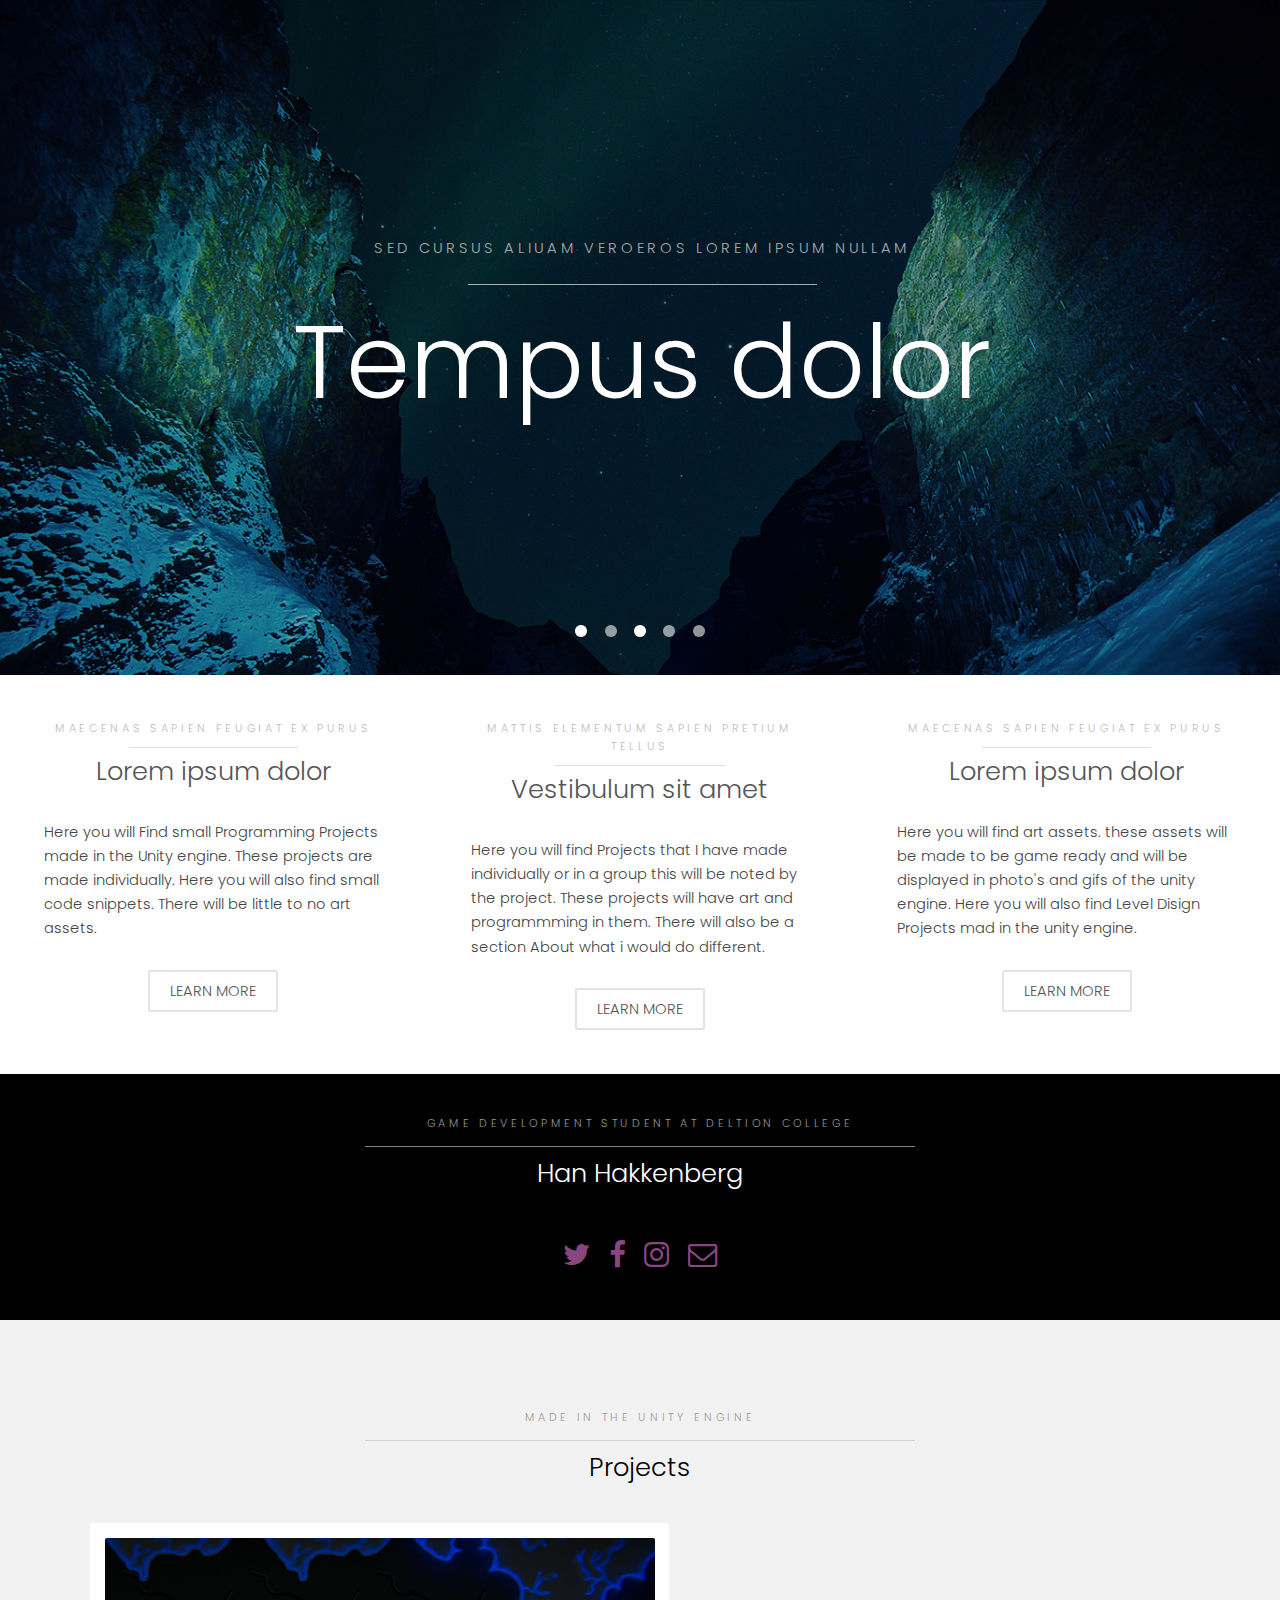
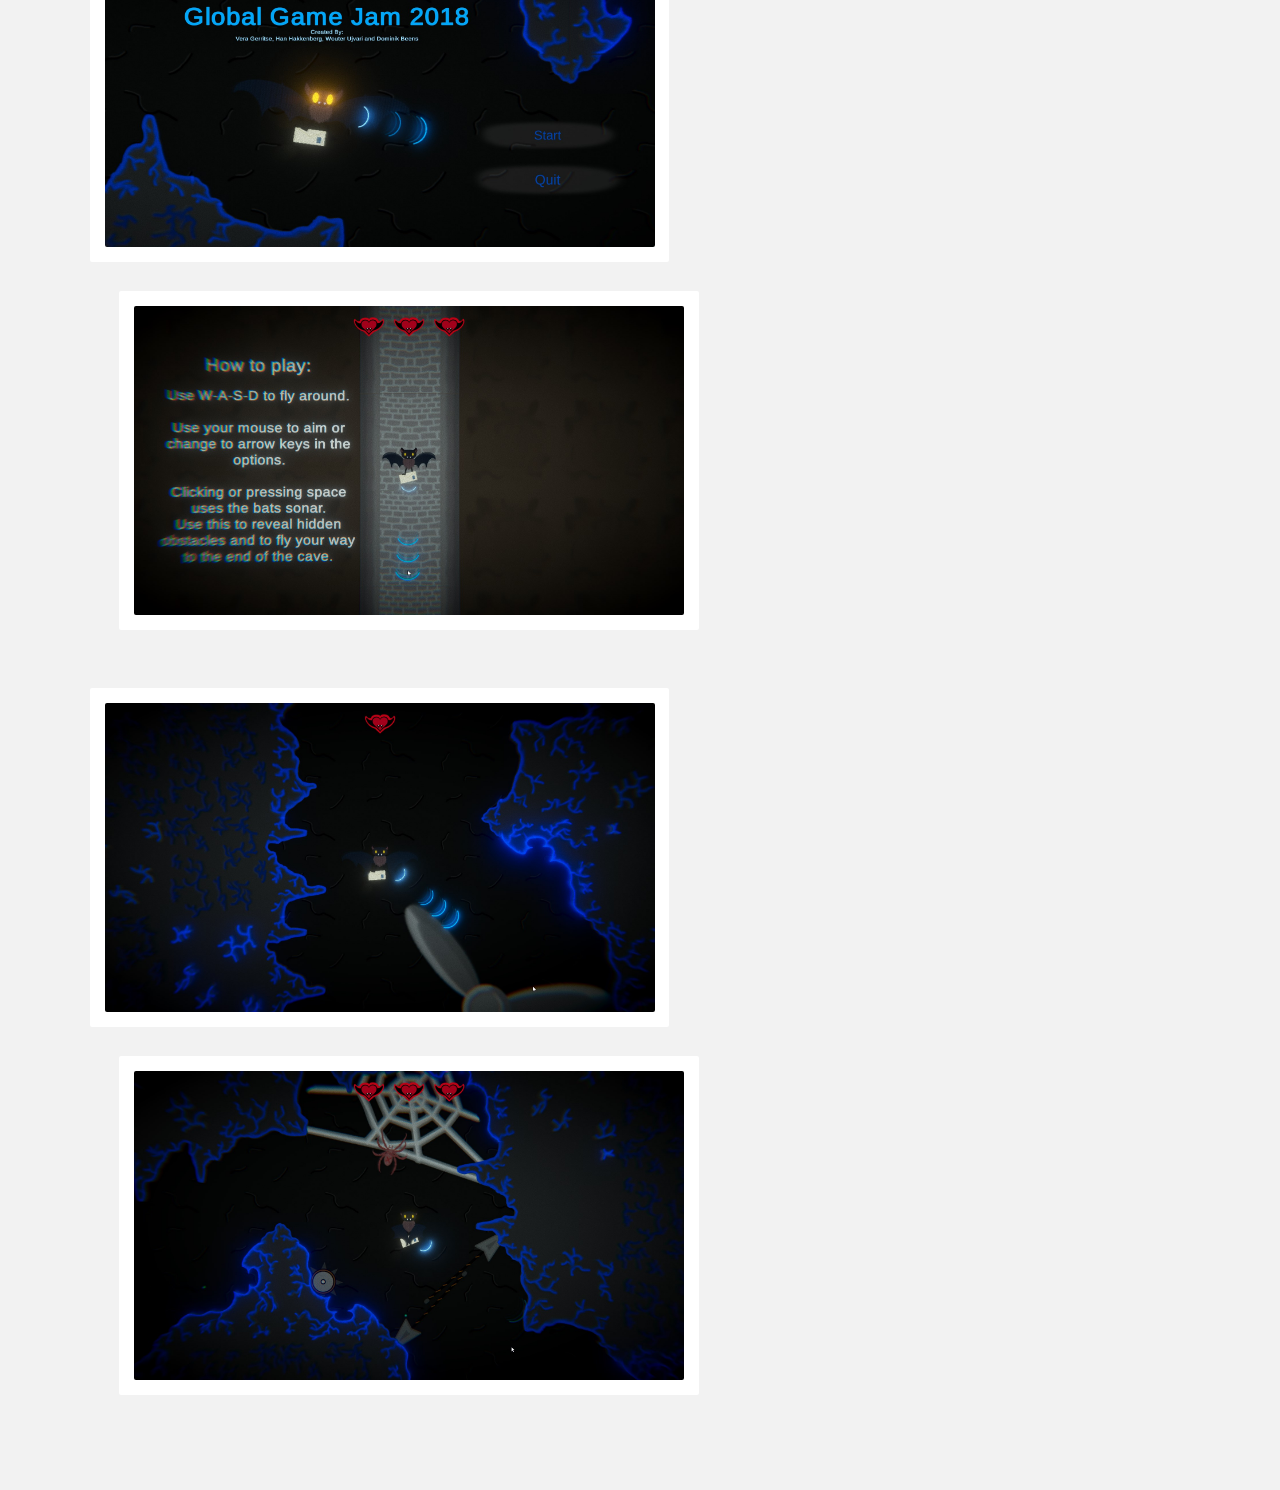
==== index.html @ c25decb3 "add" ====
<!DOCTYPE HTML>
<!--
	Hielo by TEMPLATED
	templated.co @templatedco
	Released for free under the Creative Commons Attribution 3.0 license (templated.co/license)
-->
<html>
	<head>
		<title>Hielo by TEMPLATED</title>
		<meta charset="utf-8" />
		<meta name="viewport" content="width=device-width, initial-scale=1" />
		<link rel="stylesheet" href="assets/css/main.css" />
	</head>
<body class="">

		<!-- Header -->
			

		<!-- Nav -->
			

		<!-- Banner -->
			<section class="banner full">
				<article class="" style="background-image: url(&quot;images/slide01.jpg&quot;); background-position: center 0px;">
					<img src="images/slide01.jpg" alt="">
					<div class="inner">
						<header>
							<p>A free responsive web site template by <a href="https://templated.co">TEMPLATED</a></p>
							<h2>Hielo</h2>
						</header>
					</div>
				</article>
				<article class="" style="background-image: url(&quot;images/slide02.jpg&quot;); background-position: center 0px;">
					<img src="images/slide02.jpg" alt="">
					<div class="inner">
						<header>
							<p>Lorem ipsum dolor sit amet nullam feugiat</p>
							<h2>Magna etiam</h2>
						</header>
					</div>
				</article>
				<article style="background-image: url(&quot;images/slide03.jpg&quot;); background-position: center 0px;" class="visible top">
					<img src="images/slide03.jpg" alt="">
					<div class="inner">
						<header>
							<p>Sed cursus aliuam veroeros lorem ipsum nullam</p>
							<h2>Tempus dolor</h2>
						</header>
					</div>
				</article>
				<article style="background-image: url(&quot;images/slide04.jpg&quot;); background-position: center 0px;" class="">
					<img src="images/slide04.jpg" alt="">
					<div class="inner">
						<header>
							<p>Adipiscing lorem ipsum feugiat sed phasellus consequat</p>
							<h2>Etiam feugiat</h2>
						</header>
					</div>
				</article>
				<article style="background-image: url(&quot;images/slide05.jpg&quot;); background-position: center 0px;" class="">
					<img src="images/slide05.jpg" alt="">
					<div class="inner">
						<header>
							<p>Ipsum dolor sed magna veroeros lorem ipsum</p>
							<h2>Lorem adipiscing</h2>
						</header>
					</div>
				</article>
			<ul class="indicators"><li class="">0</li><li class="">1</li><li class="visible">2</li><li class="">3</li><li class="">4</li></ul></section>

		<!-- One -->
			<div class="grid-style" style="
    margin-bottom: 0px;
">

						<div style="
    padding-right: 0px;
    padding-bottom: 0px;
    width: 33.333%;
">
							<div class="box">
								<div class="image fit" style="
    padding-left: 0px;
">
									<img src="images/Tools/Unity.Png" alt="">
								</div>
								<div class="content">
									<header class="align-center">
										<p>maecenas sapien feugiat ex purus</p>
										<h2>Lorem ipsum dolor</h2>
									</header>
									<p>Here you will Find small Programming Projects made in the Unity engine. These projects are made individually. Here you will also find small code snippets. There will be little to no art assets.</p>
									<footer class="align-center">
										<a href="#" class="button alt">Learn More</a>
									</footer>
								</div>
							</div>
						</div>

						<div style="
    padding-left: 0px;
    width: 33.333%;
">
							<div class="box">
								<div class="image fit">
									<img src="images/Tools/Projects.Png" alt="">
								</div>
								<div class="content" style="
    padding-bottom: 44px;
">
									<header class="align-center">
										<p>mattis elementum sapien pretium tellus</p>
										<h2>Vestibulum sit amet</h2>
									</header>
									<p>Here you will find Projects that I have made individually or in a group this will be noted by the project. These projects will have art and programmming in them. There will also be a section About what i would do different.</p>
									<footer class="align-center">
										<a href="#" class="button alt">Learn More</a>
									</footer>
								</div>
							</div>
						</div>

					<div style="
    padding-right: 0px;
    padding-top: 0px;
    width: 33.333%;
">
							<div class="box">
								<div class="image fit">
									<img src="images/Tools/3Ds.Png" alt="">
								</div>
								<div class="content">
									<header class="align-center">
										<p>maecenas sapien feugiat ex purus</p>
										<h2>Lorem ipsum dolor</h2>
									</header>
									<p>Here you will find art assets. these assets will be made to be game ready and will be displayed in photo's and gifs of the unity engine. Here you will also find Level Disign Projects mad in the unity engine.</p>
									<footer class="align-center">
										<a href="#" class="button alt">Learn More</a>
									</footer>
								</div>
							</div>
						</div></div>

		<!-- Two -->
			<section id="two" class="wrapper style3" style="
    padding-top: 40px;
    padding-bottom: 40px;
">
				<div class="inner">
					<header class="align-center">
						<p>Game Development Student At Deltion College</p>
						<h2>Han Hakkenberg</h2>
					<img src="images/Me.Png" alt="" style="
    width: 200px;
"><div class="container">
					<ul class="icons" style="
    margin-bottom: 0px;
">
						<li><a href="#" class="icon fa-twitter"><span class="label">Twitter</span></a></li>
						<li><a href="#" class="icon fa-facebook"><span class="label">Facebook</span></a></li>
						<li><a href="#" class="icon fa-instagram"><span class="label">Instagram</span></a></li>
						<li><a href="#" class="icon fa-envelope-o"><span class="label">Email</span></a></li>
					</ul>
				</div></header>
				</div>
			</section>

		<!-- Three -->
			<section id="three" class="wrapper style2">
				<div class="inner">
					<header class="align-center">
						<p class="special">Made in the unity engine</p>
						<h2>Projects</h2>
					</header>
					<div class="gallery">
						<div>
							<div class="image fit">
								<a href="#"><img src="images/GameJamScreenShots/1.jpg" alt=""></a>
							</div>
						</div>
						<div>
							<div class="image fit">
								<a href="#"><img src="images/GameJamScreenShots/2.jpg" alt=""></a>
							</div>
						</div>
						<div>
							<div class="image fit">
								<a href="#"><img src="images/GameJamScreenShots/5.jpg" alt=""></a>
							</div>
						</div>
						<div>
							<div class="image fit">
								<a href="#"><img src="images/GameJamScreenShots/7.jpg" alt=""></a>
							</div>
						</div>
					</div>
				</div>
			</section>


		<!-- Footer -->
			

		<!-- Scripts -->
			<script src="assets/js/jquery.min.js"></script>
			<script src="assets/js/jquery.scrollex.min.js"></script>
			<script src="assets/js/skel.min.js"></script>
			<script src="assets/js/util.js"></script>
			<script src="assets/js/main.js"></script>

	
<nav id="menu">
				<ul class="links">
					<li><a href="index.html" style="-webkit-tap-highlight-color: rgba(0, 0, 0, 0);">Home</a></li>
					<li><a href="generic.html" style="-webkit-tap-highlight-color: rgba(0, 0, 0, 0);">Generic</a></li>
					<li><a href="elements.html" style="-webkit-tap-highlight-color: rgba(0, 0, 0, 0);">Elements</a></li>
				</ul>
			<a href="#menu" class="close" style="-webkit-tap-highlight-color: rgba(0, 0, 0, 0);"></a></nav></body>
</html>
---- assets/css/main.css ----
@charset "UTF-8";
@import url(font-awesome.min.css);
@import url("https://fonts.googleapis.com/css?family=Poppins:300,400,500,600,700");

/*
	Hielo by TEMPLATED
	templated.co @templatedco
	Released for free under the Creative Commons Attribution 3.0 license (templated.co/license)
*/

/* Reset */

	html, body, div, span, applet, object, iframe, h1, h2, h3, h4, h5, h6, p, blockquote, pre, a, abbr, acronym, address, big, cite, code, del, dfn, em, img, ins, kbd, q, s, samp, small, strike, strong, sub, sup, tt, var, b, u, i, center, dl, dt, dd, ol, ul, li, fieldset, form, label, legend, table, caption, tbody, tfoot, thead, tr, th, td, article, aside, canvas, details, embed, figure, figcaption, footer, header, hgroup, menu, nav, output, ruby, section, summary, time, mark, audio, video {
		margin: 0;
		padding: 0;
		border: 0;
		font-size: 100%;
		font: inherit;
		vertical-align: baseline;
	}

	article, aside, details, figcaption, figure, footer, header, hgroup, menu, nav, section {
		display: block;
	}

	body {
		line-height: 1;
	}

	ol, ul {
		list-style: none;
	}

	blockquote, q {
		quotes: none;
	}

	blockquote:before, blockquote:after, q:before, q:after {
		content: '';
		content: none;
	}

	table {
		border-collapse: collapse;
		border-spacing: 0;
	}

	body {
		-webkit-text-size-adjust: none;
	}

/* Box Model */

	/*, *:before, *:after {
		-moz-box-sizing: border-box;
		-webkit-box-sizing: border-box;
		box-sizing: border-box;
	}

/* Containers */

	.container {
		margin-left: auto;
		margin-right: auto;
	}

	.container.\31 25\25 {
		width: 100%;
		max-width: 100rem;
		min-width: 80rem;
	}

	.container.\37 5\25 {
		width: 60rem;
	}

	.container.\35 0\25 {
		width: 40rem;
	}

	.container.\32 5\25 {
		width: 20rem;
	}

	.container {
		width: 80rem;
	}

	@media screen and (max-width: 1680px) {

		.container.\31 25\25 {
			width: 100%;
			max-width: 100rem;
			min-width: 80rem;
		}

		.container.\37 5\25 {
			width: 60rem;
		}

		.container.\35 0\25 {
			width: 40rem;
		}

		.container.\32 5\25 {
			width: 20rem;
		}

		.container {
			width: 80rem;
		}

	}

	@media screen and (max-width: 1280px) {

		.container.\31 25\25 {
			width: 100%;
			max-width: 81.25rem;
			min-width: 65rem;
		}

		.container.\37 5\25 {
			width: 48.75rem;
		}

		.container.\35 0\25 {
			width: 32.5rem;
		}

		.container.\32 5\25 {
			width: 16.25rem;
		}

		.container {
			width: 65rem;
		}

	}

	@media screen and (max-width: 980px) {

		.container.\31 25\25 {
			width: 100%;
			max-width: 112.5%;
			min-width: 90%;
		}

		.container.\37 5\25 {
			width: 67.5%;
		}

		.container.\35 0\25 {
			width: 45%;
		}

		.container.\32 5\25 {
			width: 22.5%;
		}

		.container {
			width: 90%;
		}

	}

	@media screen and (max-width: 736px) {

		.container.\31 25\25 {
			width: 100%;
			max-width: 112.5%;
			min-width: 90%;
		}

		.container.\37 5\25 {
			width: 67.5%;
		}

		.container.\35 0\25 {
			width: 45%;
		}

		.container.\32 5\25 {
			width: 22.5%;
		}

		.container {
			width: 90% !important;
		}

	}

	@media screen and (max-width: 480px) {

		.container.\31 25\25 {
			width: 100%;
			max-width: 112.5%;
			min-width: 90%;
		}

		.container.\37 5\25 {
			width: 67.5%;
		}

		.container.\35 0\25 {
			width: 45%;
		}

		.container.\32 5\25 {
			width: 22.5%;
		}

		.container {
			width: 90% !important;
		}

	}

/* Grid */

	.row {
		border-bottom: solid 1px transparent;
		-moz-box-sizing: border-box;
		-webkit-box-sizing: border-box;
		box-sizing: border-box;
	}

	.row > * {
		float: left;
		-moz-box-sizing: border-box;
		-webkit-box-sizing: border-box;
		box-sizing: border-box;
	}

	.row:after, .row:before {
		content: '';
		display: block;
		clear: both;
		height: 0;
	}

	.row.uniform > * > :first-child {
		margin-top: 0;
	}

	.row.uniform > * > :last-child {
		margin-bottom: 0;
	}

	.row.\30 \25 > * {
		padding: 0 0 0 0rem;
	}

	.row.\30 \25 {
		margin: 0 0 -1px 0rem;
	}

	.row.uniform.\30 \25 > * {
		padding: 0rem 0 0 0rem;
	}

	.row.uniform.\30 \25 {
		margin: 0rem 0 -1px 0rem;
	}

	.row > * {
		padding: 0 0 0 2rem;
	}

	.row {
		margin: 0 0 -1px -2rem;
	}

	.row.uniform > * {
		padding: 2rem 0 0 2rem;
	}

	.row.uniform {
		margin: -2rem 0 -1px -2rem;
	}

	.row.\32 00\25 > * {
		padding: 0 0 0 4rem;
	}

	.row.\32 00\25 {
		margin: 0 0 -1px -4rem;
	}

	.row.uniform.\32 00\25 > * {
		padding: 4rem 0 0 4rem;
	}

	.row.uniform.\32 00\25 {
		margin: -4rem 0 -1px -4rem;
	}

	.row.\31 50\25 > * {
		padding: 0 0 0 3rem;
	}

	.row.\31 50\25 {
		margin: 0 0 -1px -3rem;
	}

	.row.uniform.\31 50\25 > * {
		padding: 3rem 0 0 3rem;
	}

	.row.uniform.\31 50\25 {
		margin: -3rem 0 -1px -3rem;
	}

	.row.\35 0\25 > * {
		padding: 0 0 0 1rem;
	}

	.row.\35 0\25 {
		margin: 0 0 -1px -1rem;
	}

	.row.uniform.\35 0\25 > * {
		padding: 1rem 0 0 1rem;
	}

	.row.uniform.\35 0\25 {
		margin: -1rem 0 -1px -1rem;
	}

	.row.\32 5\25 > * {
		padding: 0 0 0 0.5rem;
	}

	.row.\32 5\25 {
		margin: 0 0 -1px -0.5rem;
	}

	.row.uniform.\32 5\25 > * {
		padding: 0.5rem 0 0 0.5rem;
	}

	.row.uniform.\32 5\25 {
		margin: -0.5rem 0 -1px -0.5rem;
	}

	.\31 2u, .\31 2u\24 {
		width: 100%;
		clear: none;
		margin-left: 0;
	}

	.\31 1u, .\31 1u\24 {
		width: 91.6666666667%;
		clear: none;
		margin-left: 0;
	}

	.\31 0u, .\31 0u\24 {
		width: 83.3333333333%;
		clear: none;
		margin-left: 0;
	}

	.\39 u, .\39 u\24 {
		width: 75%;
		clear: none;
		margin-left: 0;
	}

	.\38 u, .\38 u\24 {
		width: 66.6666666667%;
		clear: none;
		margin-left: 0;
	}

	.\37 u, .\37 u\24 {
		width: 58.3333333333%;
		clear: none;
		margin-left: 0;
	}

	.\36 u, .\36 u\24 {
		width: 50%;
		clear: none;
		margin-left: 0;
	}

	.\35 u, .\35 u\24 {
		width: 41.6666666667%;
		clear: none;
		margin-left: 0;
	}

	.\34 u, .\34 u\24 {
		width: 33.3333333333%;
		clear: none;
		margin-left: 0;
	}

	.\33 u, .\33 u\24 {
		width: 25%;
		clear: none;
		margin-left: 0;
	}

	.\32 u, .\32 u\24 {
		width: 16.6666666667%;
		clear: none;
		margin-left: 0;
	}

	.\31 u, .\31 u\24 {
		width: 8.3333333333%;
		clear: none;
		margin-left: 0;
	}

	.\31 2u\24 + *,
	.\31 1u\24 + *,
	.\31 0u\24 + *,
	.\39 u\24 + *,
	.\38 u\24 + *,
	.\37 u\24 + *,
	.\36 u\24 + *,
	.\35 u\24 + *,
	.\34 u\24 + *,
	.\33 u\24 + *,
	.\32 u\24 + *,
	.\31 u\24 + * {
		clear: left;
	}

	.\-11u {
		margin-left: 91.66667%;
	}

	.\-10u {
		margin-left: 83.33333%;
	}

	.\-9u {
		margin-left: 75%;
	}

	.\-8u {
		margin-left: 66.66667%;
	}

	.\-7u {
		margin-left: 58.33333%;
	}

	.\-6u {
		margin-left: 50%;
	}

	.\-5u {
		margin-left: 41.66667%;
	}

	.\-4u {
		margin-left: 33.33333%;
	}

	.\-3u {
		margin-left: 25%;
	}

	.\-2u {
		margin-left: 16.66667%;
	}

	.\-1u {
		margin-left: 8.33333%;
	}

	@media screen and (max-width: 1680px) {

		.row > * {
			padding: 0 0 0 2rem;
		}

		.row {
			margin: 0 0 -1px -2rem;
		}

		.row.uniform > * {
			padding: 2rem 0 0 2rem;
		}

		.row.uniform {
			margin: -2rem 0 -1px -2rem;
		}

		.row.\32 00\25 > * {
			padding: 0 0 0 4rem;
		}

		.row.\32 00\25 {
			margin: 0 0 -1px -4rem;
		}

		.row.uniform.\32 00\25 > * {
			padding: 4rem 0 0 4rem;
		}

		.row.uniform.\32 00\25 {
			margin: -4rem 0 -1px -4rem;
		}

		.row.\31 50\25 > * {
			padding: 0 0 0 3rem;
		}

		.row.\31 50\25 {
			margin: 0 0 -1px -3rem;
		}

		.row.uniform.\31 50\25 > * {
			padding: 3rem 0 0 3rem;
		}

		.row.uniform.\31 50\25 {
			margin: -3rem 0 -1px -3rem;
		}

		.row.\35 0\25 > * {
			padding: 0 0 0 1rem;
		}

		.row.\35 0\25 {
			margin: 0 0 -1px -1rem;
		}

		.row.uniform.\35 0\25 > * {
			padding: 1rem 0 0 1rem;
		}

		.row.uniform.\35 0\25 {
			margin: -1rem 0 -1px -1rem;
		}

		.row.\32 5\25 > * {
			padding: 0 0 0 0.5rem;
		}

		.row.\32 5\25 {
			margin: 0 0 -1px -0.5rem;
		}

		.row.uniform.\32 5\25 > * {
			padding: 0.5rem 0 0 0.5rem;
		}

		.row.uniform.\32 5\25 {
			margin: -0.5rem 0 -1px -0.5rem;
		}

		.\31 2u\28xlarge\29, .\31 2u\24\28xlarge\29 {
			width: 100%;
			clear: none;
			margin-left: 0;
		}

		.\31 1u\28xlarge\29, .\31 1u\24\28xlarge\29 {
			width: 91.6666666667%;
			clear: none;
			margin-left: 0;
		}

		.\31 0u\28xlarge\29, .\31 0u\24\28xlarge\29 {
			width: 83.3333333333%;
			clear: none;
			margin-left: 0;
		}

		.\39 u\28xlarge\29, .\39 u\24\28xlarge\29 {
			width: 75%;
			clear: none;
			margin-left: 0;
		}

		.\38 u\28xlarge\29, .\38 u\24\28xlarge\29 {
			width: 66.6666666667%;
			clear: none;
			margin-left: 0;
		}

		.\37 u\28xlarge\29, .\37 u\24\28xlarge\29 {
			width: 58.3333333333%;
			clear: none;
			margin-left: 0;
		}

		.\36 u\28xlarge\29, .\36 u\24\28xlarge\29 {
			width: 50%;
			clear: none;
			margin-left: 0;
		}

		.\35 u\28xlarge\29, .\35 u\24\28xlarge\29 {
			width: 41.6666666667%;
			clear: none;
			margin-left: 0;
		}

		.\34 u\28xlarge\29, .\34 u\24\28xlarge\29 {
			width: 33.3333333333%;
			clear: none;
			margin-left: 0;
		}

		.\33 u\28xlarge\29, .\33 u\24\28xlarge\29 {
			width: 25%;
			clear: none;
			margin-left: 0;
		}

		.\32 u\28xlarge\29, .\32 u\24\28xlarge\29 {
			width: 16.6666666667%;
			clear: none;
			margin-left: 0;
		}

		.\31 u\28xlarge\29, .\31 u\24\28xlarge\29 {
			width: 8.3333333333%;
			clear: none;
			margin-left: 0;
		}

		.\31 2u\24\28xlarge\29 + *,
		.\31 1u\24\28xlarge\29 + *,
		.\31 0u\24\28xlarge\29 + *,
		.\39 u\24\28xlarge\29 + *,
		.\38 u\24\28xlarge\29 + *,
		.\37 u\24\28xlarge\29 + *,
		.\36 u\24\28xlarge\29 + *,
		.\35 u\24\28xlarge\29 + *,
		.\34 u\24\28xlarge\29 + *,
		.\33 u\24\28xlarge\29 + *,
		.\32 u\24\28xlarge\29 + *,
		.\31 u\24\28xlarge\29 + * {
			clear: left;
		}

		.\-11u\28xlarge\29 {
			margin-left: 91.66667%;
		}

		.\-10u\28xlarge\29 {
			margin-left: 83.33333%;
		}

		.\-9u\28xlarge\29 {
			margin-left: 75%;
		}

		.\-8u\28xlarge\29 {
			margin-left: 66.66667%;
		}

		.\-7u\28xlarge\29 {
			margin-left: 58.33333%;
		}

		.\-6u\28xlarge\29 {
			margin-left: 50%;
		}

		.\-5u\28xlarge\29 {
			margin-left: 41.66667%;
		}

		.\-4u\28xlarge\29 {
			margin-left: 33.33333%;
		}

		.\-3u\28xlarge\29 {
			margin-left: 25%;
		}

		.\-2u\28xlarge\29 {
			margin-left: 16.66667%;
		}

		.\-1u\28xlarge\29 {
			margin-left: 8.33333%;
		}

	}

	@media screen and (max-width: 1280px) {

		.row > * {
			padding: 0 0 0 1.5rem;
		}

		.row {
			margin: 0 0 -1px -1.5rem;
		}

		.row.uniform > * {
			padding: 1.5rem 0 0 1.5rem;
		}

		.row.uniform {
			margin: -1.5rem 0 -1px -1.5rem;
		}

		.row.\32 00\25 > * {
			padding: 0 0 0 3rem;
		}

		.row.\32 00\25 {
			margin: 0 0 -1px -3rem;
		}

		.row.uniform.\32 00\25 > * {
			padding: 3rem 0 0 3rem;
		}

		.row.uniform.\32 00\25 {
			margin: -3rem 0 -1px -3rem;
		}

		.row.\31 50\25 > * {
			padding: 0 0 0 2.25rem;
		}

		.row.\31 50\25 {
			margin: 0 0 -1px -2.25rem;
		}

		.row.uniform.\31 50\25 > * {
			padding: 2.25rem 0 0 2.25rem;
		}

		.row.uniform.\31 50\25 {
			margin: -2.25rem 0 -1px -2.25rem;
		}

		.row.\35 0\25 > * {
			padding: 0 0 0 0.75rem;
		}

		.row.\35 0\25 {
			margin: 0 0 -1px -0.75rem;
		}

		.row.uniform.\35 0\25 > * {
			padding: 0.75rem 0 0 0.75rem;
		}

		.row.uniform.\35 0\25 {
			margin: -0.75rem 0 -1px -0.75rem;
		}

		.row.\32 5\25 > * {
			padding: 0 0 0 0.375rem;
		}

		.row.\32 5\25 {
			margin: 0 0 -1px -0.375rem;
		}

		.row.uniform.\32 5\25 > * {
			padding: 0.375rem 0 0 0.375rem;
		}

		.row.uniform.\32 5\25 {
			margin: -0.375rem 0 -1px -0.375rem;
		}

		.\31 2u\28large\29, .\31 2u\24\28large\29 {
			width: 100%;
			clear: none;
			margin-left: 0;
		}

		.\31 1u\28large\29, .\31 1u\24\28large\29 {
			width: 91.6666666667%;
			clear: none;
			margin-left: 0;
		}

		.\31 0u\28large\29, .\31 0u\24\28large\29 {
			width: 83.3333333333%;
			clear: none;
			margin-left: 0;
		}

		.\39 u\28large\29, .\39 u\24\28large\29 {
			width: 75%;
			clear: none;
			margin-left: 0;
		}

		.\38 u\28large\29, .\38 u\24\28large\29 {
			width: 66.6666666667%;
			clear: none;
			margin-left: 0;
		}

		.\37 u\28large\29, .\37 u\24\28large\29 {
			width: 58.3333333333%;
			clear: none;
			margin-left: 0;
		}

		.\36 u\28large\29, .\36 u\24\28large\29 {
			width: 50%;
			clear: none;
			margin-left: 0;
		}

		.\35 u\28large\29, .\35 u\24\28large\29 {
			width: 41.6666666667%;
			clear: none;
			margin-left: 0;
		}

		.\34 u\28large\29, .\34 u\24\28large\29 {
			width: 33.3333333333%;
			clear: none;
			margin-left: 0;
		}

		.\33 u\28large\29, .\33 u\24\28large\29 {
			width: 25%;
			clear: none;
			margin-left: 0;
		}

		.\32 u\28large\29, .\32 u\24\28large\29 {
			width: 16.6666666667%;
			clear: none;
			margin-left: 0;
		}

		.\31 u\28large\29, .\31 u\24\28large\29 {
			width: 8.3333333333%;
			clear: none;
			margin-left: 0;
		}

		.\31 2u\24\28large\29 + *,
		.\31 1u\24\28large\29 + *,
		.\31 0u\24\28large\29 + *,
		.\39 u\24\28large\29 + *,
		.\38 u\24\28large\29 + *,
		.\37 u\24\28large\29 + *,
		.\36 u\24\28large\29 + *,
		.\35 u\24\28large\29 + *,
		.\34 u\24\28large\29 + *,
		.\33 u\24\28large\29 + *,
		.\32 u\24\28large\29 + *,
		.\31 u\24\28large\29 + * {
			clear: left;
		}

		.\-11u\28large\29 {
			margin-left: 91.66667%;
		}

		.\-10u\28large\29 {
			margin-left: 83.33333%;
		}

		.\-9u\28large\29 {
			margin-left: 75%;
		}

		.\-8u\28large\29 {
			margin-left: 66.66667%;
		}

		.\-7u\28large\29 {
			margin-left: 58.33333%;
		}

		.\-6u\28large\29 {
			margin-left: 50%;
		}

		.\-5u\28large\29 {
			margin-left: 41.66667%;
		}

		.\-4u\28large\29 {
			margin-left: 33.33333%;
		}

		.\-3u\28large\29 {
			margin-left: 25%;
		}

		.\-2u\28large\29 {
			margin-left: 16.66667%;
		}

		.\-1u\28large\29 {
			margin-left: 8.33333%;
		}

	}

	@media screen and (max-width: 980px) {

		.row > * {
			padding: 0 0 0 1.5rem;
		}

		.row {
			margin: 0 0 -1px -1.5rem;
		}

		.row.uniform > * {
			padding: 1.5rem 0 0 1.5rem;
		}

		.row.uniform {
			margin: -1.5rem 0 -1px -1.5rem;
		}

		.row.\32 00\25 > * {
			padding: 0 0 0 3rem;
		}

		.row.\32 00\25 {
			margin: 0 0 -1px -3rem;
		}

		.row.uniform.\32 00\25 > * {
			padding: 3rem 0 0 3rem;
		}

		.row.uniform.\32 00\25 {
			margin: -3rem 0 -1px -3rem;
		}

		.row.\31 50\25 > * {
			padding: 0 0 0 2.25rem;
		}

		.row.\31 50\25 {
			margin: 0 0 -1px -2.25rem;
		}

		.row.uniform.\31 50\25 > * {
			padding: 2.25rem 0 0 2.25rem;
		}

		.row.uniform.\31 50\25 {
			margin: -2.25rem 0 -1px -2.25rem;
		}

		.row.\35 0\25 > * {
			padding: 0 0 0 0.75rem;
		}

		.row.\35 0\25 {
			margin: 0 0 -1px -0.75rem;
		}

		.row.uniform.\35 0\25 > * {
			padding: 0.75rem 0 0 0.75rem;
		}

		.row.uniform.\35 0\25 {
			margin: -0.75rem 0 -1px -0.75rem;
		}

		.row.\32 5\25 > * {
			padding: 0 0 0 0.375rem;
		}

		.row.\32 5\25 {
			margin: 0 0 -1px -0.375rem;
		}

		.row.uniform.\32 5\25 > * {
			padding: 0.375rem 0 0 0.375rem;
		}

		.row.uniform.\32 5\25 {
			margin: -0.375rem 0 -1px -0.375rem;
		}

		.\31 2u\28medium\29, .\31 2u\24\28medium\29 {
			width: 100%;
			clear: none;
			margin-left: 0;
		}

		.\31 1u\28medium\29, .\31 1u\24\28medium\29 {
			width: 91.6666666667%;
			clear: none;
			margin-left: 0;
		}

		.\31 0u\28medium\29, .\31 0u\24\28medium\29 {
			width: 83.3333333333%;
			clear: none;
			margin-left: 0;
		}

		.\39 u\28medium\29, .\39 u\24\28medium\29 {
			width: 75%;
			clear: none;
			margin-left: 0;
		}

		.\38 u\28medium\29, .\38 u\24\28medium\29 {
			width: 66.6666666667%;
			clear: none;
			margin-left: 0;
		}

		.\37 u\28medium\29, .\37 u\24\28medium\29 {
			width: 58.3333333333%;
			clear: none;
			margin-left: 0;
		}

		.\36 u\28medium\29, .\36 u\24\28medium\29 {
			width: 50%;
			clear: none;
			margin-left: 0;
		}

		.\35 u\28medium\29, .\35 u\24\28medium\29 {
			width: 41.6666666667%;
			clear: none;
			margin-left: 0;
		}

		.\34 u\28medium\29, .\34 u\24\28medium\29 {
			width: 33.3333333333%;
			clear: none;
			margin-left: 0;
		}

		.\33 u\28medium\29, .\33 u\24\28medium\29 {
			width: 25%;
			clear: none;
			margin-left: 0;
		}

		.\32 u\28medium\29, .\32 u\24\28medium\29 {
			width: 16.6666666667%;
			clear: none;
			margin-left: 0;
		}

		.\31 u\28medium\29, .\31 u\24\28medium\29 {
			width: 8.3333333333%;
			clear: none;
			margin-left: 0;
		}

		.\31 2u\24\28medium\29 + *,
		.\31 1u\24\28medium\29 + *,
		.\31 0u\24\28medium\29 + *,
		.\39 u\24\28medium\29 + *,
		.\38 u\24\28medium\29 + *,
		.\37 u\24\28medium\29 + *,
		.\36 u\24\28medium\29 + *,
		.\35 u\24\28medium\29 + *,
		.\34 u\24\28medium\29 + *,
		.\33 u\24\28medium\29 + *,
		.\32 u\24\28medium\29 + *,
		.\31 u\24\28medium\29 + * {
			clear: left;
		}

		.\-11u\28medium\29 {
			margin-left: 91.66667%;
		}

		.\-10u\28medium\29 {
			margin-left: 83.33333%;
		}

		.\-9u\28medium\29 {
			margin-left: 75%;
		}

		.\-8u\28medium\29 {
			margin-left: 66.66667%;
		}

		.\-7u\28medium\29 {
			margin-left: 58.33333%;
		}

		.\-6u\28medium\29 {
			margin-left: 50%;
		}

		.\-5u\28medium\29 {
			margin-left: 41.66667%;
		}

		.\-4u\28medium\29 {
			margin-left: 33.33333%;
		}

		.\-3u\28medium\29 {
			margin-left: 25%;
		}

		.\-2u\28medium\29 {
			margin-left: 16.66667%;
		}

		.\-1u\28medium\29 {
			margin-left: 8.33333%;
		}

	}

	@media screen and (max-width: 736px) {

		.row > * {
			padding: 0 0 0 1.25rem;
		}

		.row {
			margin: 0 0 -1px -1.25rem;
		}

		.row.uniform > * {
			padding: 1.25rem 0 0 1.25rem;
		}

		.row.uniform {
			margin: -1.25rem 0 -1px -1.25rem;
		}

		.row.\32 00\25 > * {
			padding: 0 0 0 2.5rem;
		}

		.row.\32 00\25 {
			margin: 0 0 -1px -2.5rem;
		}

		.row.uniform.\32 00\25 > * {
			padding: 2.5rem 0 0 2.5rem;
		}

		.row.uniform.\32 00\25 {
			margin: -2.5rem 0 -1px -2.5rem;
		}

		.row.\31 50\25 > * {
			padding: 0 0 0 1.875rem;
		}

		.row.\31 50\25 {
			margin: 0 0 -1px -1.875rem;
		}

		.row.uniform.\31 50\25 > * {
			padding: 1.875rem 0 0 1.875rem;
		}

		.row.uniform.\31 50\25 {
			margin: -1.875rem 0 -1px -1.875rem;
		}

		.row.\35 0\25 > * {
			padding: 0 0 0 0.625rem;
		}

		.row.\35 0\25 {
			margin: 0 0 -1px -0.625rem;
		}

		.row.uniform.\35 0\25 > * {
			padding: 0.625rem 0 0 0.625rem;
		}

		.row.uniform.\35 0\25 {
			margin: -0.625rem 0 -1px -0.625rem;
		}

		.row.\32 5\25 > * {
			padding: 0 0 0 0.3125rem;
		}

		.row.\32 5\25 {
			margin: 0 0 -1px -0.3125rem;
		}

		.row.uniform.\32 5\25 > * {
			padding: 0.3125rem 0 0 0.3125rem;
		}

		.row.uniform.\32 5\25 {
			margin: -0.3125rem 0 -1px -0.3125rem;
		}

		.\31 2u\28small\29, .\31 2u\24\28small\29 {
			width: 100%;
			clear: none;
			margin-left: 0;
		}

		.\31 1u\28small\29, .\31 1u\24\28small\29 {
			width: 91.6666666667%;
			clear: none;
			margin-left: 0;
		}

		.\31 0u\28small\29, .\31 0u\24\28small\29 {
			width: 83.3333333333%;
			clear: none;
			margin-left: 0;
		}

		.\39 u\28small\29, .\39 u\24\28small\29 {
			width: 75%;
			clear: none;
			margin-left: 0;
		}

		.\38 u\28small\29, .\38 u\24\28small\29 {
			width: 66.6666666667%;
			clear: none;
			margin-left: 0;
		}

		.\37 u\28small\29, .\37 u\24\28small\29 {
			width: 58.3333333333%;
			clear: none;
			margin-left: 0;
		}

		.\36 u\28small\29, .\36 u\24\28small\29 {
			width: 50%;
			clear: none;
			margin-left: 0;
		}

		.\35 u\28small\29, .\35 u\24\28small\29 {
			width: 41.6666666667%;
			clear: none;
			margin-left: 0;
		}

		.\34 u\28small\29, .\34 u\24\28small\29 {
			width: 33.3333333333%;
			clear: none;
			margin-left: 0;
		}

		.\33 u\28small\29, .\33 u\24\28small\29 {
			width: 25%;
			clear: none;
			margin-left: 0;
		}

		.\32 u\28small\29, .\32 u\24\28small\29 {
			width: 16.6666666667%;
			clear: none;
			margin-left: 0;
		}

		.\31 u\28small\29, .\31 u\24\28small\29 {
			width: 8.3333333333%;
			clear: none;
			margin-left: 0;
		}

		.\31 2u\24\28small\29 + *,
		.\31 1u\24\28small\29 + *,
		.\31 0u\24\28small\29 + *,
		.\39 u\24\28small\29 + *,
		.\38 u\24\28small\29 + *,
		.\37 u\24\28small\29 + *,
		.\36 u\24\28small\29 + *,
		.\35 u\24\28small\29 + *,
		.\34 u\24\28small\29 + *,
		.\33 u\24\28small\29 + *,
		.\32 u\24\28small\29 + *,
		.\31 u\24\28small\29 + * {
			clear: left;
		}

		.\-11u\28small\29 {
			margin-left: 91.66667%;
		}

		.\-10u\28small\29 {
			margin-left: 83.33333%;
		}

		.\-9u\28small\29 {
			margin-left: 75%;
		}

		.\-8u\28small\29 {
			margin-left: 66.66667%;
		}

		.\-7u\28small\29 {
			margin-left: 58.33333%;
		}

		.\-6u\28small\29 {
			margin-left: 50%;
		}

		.\-5u\28small\29 {
			margin-left: 41.66667%;
		}

		.\-4u\28small\29 {
			margin-left: 33.33333%;
		}

		.\-3u\28small\29 {
			margin-left: 25%;
		}

		.\-2u\28small\29 {
			margin-left: 16.66667%;
		}

		.\-1u\28small\29 {
			margin-left: 8.33333%;
		}

	}

	@media screen and (max-width: 480px) {

		.row > * {
			padding: 0 0 0 1.25rem;
		}

		.row {
			margin: 0 0 -1px -1.25rem;
		}

		.row.uniform > * {
			padding: 1.25rem 0 0 1.25rem;
		}

		.row.uniform {
			margin: -1.25rem 0 -1px -1.25rem;
		}

		.row.\32 00\25 > * {
			padding: 0 0 0 2.5rem;
		}

		.row.\32 00\25 {
			margin: 0 0 -1px -2.5rem;
		}

		.row.uniform.\32 00\25 > * {
			padding: 2.5rem 0 0 2.5rem;
		}

		.row.uniform.\32 00\25 {
			margin: -2.5rem 0 -1px -2.5rem;
		}

		.row.\31 50\25 > * {
			padding: 0 0 0 1.875rem;
		}

		.row.\31 50\25 {
			margin: 0 0 -1px -1.875rem;
		}

		.row.uniform.\31 50\25 > * {
			padding: 1.875rem 0 0 1.875rem;
		}

		.row.uniform.\31 50\25 {
			margin: -1.875rem 0 -1px -1.875rem;
		}

		.row.\35 0\25 > * {
			padding: 0 0 0 0.625rem;
		}

		.row.\35 0\25 {
			margin: 0 0 -1px -0.625rem;
		}

		.row.uniform.\35 0\25 > * {
			padding: 0.625rem 0 0 0.625rem;
		}

		.row.uniform.\35 0\25 {
			margin: -0.625rem 0 -1px -0.625rem;
		}

		.row.\32 5\25 > * {
			padding: 0 0 0 0.3125rem;
		}

		.row.\32 5\25 {
			margin: 0 0 -1px -0.3125rem;
		}

		.row.uniform.\32 5\25 > * {
			padding: 0.3125rem 0 0 0.3125rem;
		}

		.row.uniform.\32 5\25 {
			margin: -0.3125rem 0 -1px -0.3125rem;
		}

		.\31 2u\28xsmall\29, .\31 2u\24\28xsmall\29 {
			width: 100%;
			clear: none;
			margin-left: 0;
		}

		.\31 1u\28xsmall\29, .\31 1u\24\28xsmall\29 {
			width: 91.6666666667%;
			clear: none;
			margin-left: 0;
		}

		.\31 0u\28xsmall\29, .\31 0u\24\28xsmall\29 {
			width: 83.3333333333%;
			clear: none;
			margin-left: 0;
		}

		.\39 u\28xsmall\29, .\39 u\24\28xsmall\29 {
			width: 75%;
			clear: none;
			margin-left: 0;
		}

		.\38 u\28xsmall\29, .\38 u\24\28xsmall\29 {
			width: 66.6666666667%;
			clear: none;
			margin-left: 0;
		}

		.\37 u\28xsmall\29, .\37 u\24\28xsmall\29 {
			width: 58.3333333333%;
			clear: none;
			margin-left: 0;
		}

		.\36 u\28xsmall\29, .\36 u\24\28xsmall\29 {
			width: 50%;
			clear: none;
			margin-left: 0;
		}

		.\35 u\28xsmall\29, .\35 u\24\28xsmall\29 {
			width: 41.6666666667%;
			clear: none;
			margin-left: 0;
		}

		.\34 u\28xsmall\29, .\34 u\24\28xsmall\29 {
			width: 33.3333333333%;
			clear: none;
			margin-left: 0;
		}

		.\33 u\28xsmall\29, .\33 u\24\28xsmall\29 {
			width: 25%;
			clear: none;
			margin-left: 0;
		}

		.\32 u\28xsmall\29, .\32 u\24\28xsmall\29 {
			width: 16.6666666667%;
			clear: none;
			margin-left: 0;
		}

		.\31 u\28xsmall\29, .\31 u\24\28xsmall\29 {
			width: 8.3333333333%;
			clear: none;
			margin-left: 0;
		}

		.\31 2u\24\28xsmall\29 + *,
		.\31 1u\24\28xsmall\29 + *,
		.\31 0u\24\28xsmall\29 + *,
		.\39 u\24\28xsmall\29 + *,
		.\38 u\24\28xsmall\29 + *,
		.\37 u\24\28xsmall\29 + *,
		.\36 u\24\28xsmall\29 + *,
		.\35 u\24\28xsmall\29 + *,
		.\34 u\24\28xsmall\29 + *,
		.\33 u\24\28xsmall\29 + *,
		.\32 u\24\28xsmall\29 + *,
		.\31 u\24\28xsmall\29 + * {
			clear: left;
		}

		.\-11u\28xsmall\29 {
			margin-left: 91.66667%;
		}

		.\-10u\28xsmall\29 {
			margin-left: 83.33333%;
		}

		.\-9u\28xsmall\29 {
			margin-left: 75%;
		}

		.\-8u\28xsmall\29 {
			margin-left: 66.66667%;
		}

		.\-7u\28xsmall\29 {
			margin-left: 58.33333%;
		}

		.\-6u\28xsmall\29 {
			margin-left: 50%;
		}

		.\-5u\28xsmall\29 {
			margin-left: 41.66667%;
		}

		.\-4u\28xsmall\29 {
			margin-left: 33.33333%;
		}

		.\-3u\28xsmall\29 {
			margin-left: 25%;
		}

		.\-2u\28xsmall\29 {
			margin-left: 16.66667%;
		}

		.\-1u\28xsmall\29 {
			margin-left: 8.33333%;
		}

	}

/* Basic */

	@-ms-viewport {
		width: device-width;
	}

	body {
		-ms-overflow-style: scrollbar;
	}

	@media screen and (max-width: 480px) {

		html, body {
			min-width: 320px;
		}

	}

	body {
		background: #fff;
	}

		body.is-loading *, body.is-loading *:before, body.is-loading *:after {
			-moz-animation: none !important;
			-webkit-animation: none !important;
			-ms-animation: none !important;
			animation: none !important;
			-moz-transition: none !important;
			-webkit-transition: none !important;
			-ms-transition: none !important;
			transition: none !important;
		}

/* Type */

	html {
		font-size: 13pt;
	}

		@media screen and (max-width: 1680px) {

			html {
				font-size: 11pt;
			}

		}

		@media screen and (max-width: 1280px) {

			html {
				font-size: 11pt;
			}

		}

		@media screen and (max-width: 980px) {

			html {
				font-size: 12pt;
			}

		}

		@media screen and (max-width: 736px) {

			html {
				font-size: 12pt;
			}

		}

		@media screen and (max-width: 480px) {

			html {
				font-size: 12pt;
			}

		}

	body {
		background-color: #fff;
		color: #444;
	}

	body, input, select, textarea {
		font-family: "Poppins", sans-serif;
		font-weight: 300;
		font-size: 1rem;
		line-height: 1.65;
	}

	a {
		text-decoration: underline;
	}

		a:hover {
			text-decoration: none;
		}

	strong, b {
		font-weight: 600;
	}

	em, i {
		font-style: italic;
	}

	p {
		margin: 0 0 2rem 0;
	}

		p.special {
			text-transform: uppercase;
			font-size: .75rem;
			font-weight: 300;
			margin: 0 0 .5rem 0;
			padding: 0 0 1rem 0;
			letter-spacing: .25rem;
		}

			p.special:after {
				content: '';
				position: absolute;
				margin: auto;
				right: 0;
				bottom: 0;
				left: 0;
				width: 50%;
				height: 1px;
				background-color: rgba(0, 0, 0, 0.125);
			}

	h1, h2, h3, h4, h5, h6 {
		font-weight: 300;
		line-height: 1.5;
		margin: 0 0 1rem 0;
	}

		h1 a, h2 a, h3 a, h4 a, h5 a, h6 a {
			color: inherit;
			text-decoration: none;
		}

	h2 {
		font-size: 1.75rem;
	}

	h3 {
		font-size: 1.35rem;
	}

	h4 {
		font-size: 1.1rem;
	}

	h5 {
		font-size: 0.9rem;
	}

	h6 {
		font-size: 0.7rem;
	}

	sub {
		font-size: 0.8rem;
		position: relative;
		top: 0.5rem;
	}

	sup {
		font-size: 0.8rem;
		position: relative;
		top: -0.5rem;
	}

	blockquote {
		border-left: solid 4px;
		font-style: italic;
		margin: 0 0 2rem 0;
		padding: 0.5rem 0 0.5rem 2rem;
	}

	code {
		border-radius: 2px;
		border: solid 1px;
		font-family: "Courier New", monospace;
		font-size: 0.9rem;
		margin: 0 0.25rem;
		padding: 0.25rem 0.65rem;
	}

	pre {
		-webkit-overflow-scrolling: touch;
		font-family: "Courier New", monospace;
		font-size: 0.9rem;
		margin: 0 0 2rem 0;
	}

		pre code {
			display: block;
			line-height: 1.75;
			padding: 1rem 1.5rem;
			overflow-x: auto;
		}

	hr {
		border: 0;
		border-bottom: solid 1px;
		margin: 2rem 0;
	}

		hr.major {
			margin: 3rem 0;
		}

	.align-left {
		text-align: left;
	}

	.align-center {
		text-align: center;
	}

	.align-right {
		text-align: right;
	}

	input, select, textarea {
		color: #555;
	}

	a {
		color: #8a4680;
	}

	strong, b {
		color: #555;
	}

	h1, h2, h3, h4, h5, h6 {
		color: #555;
	}

	blockquote {
		border-left-color: rgba(144, 144, 144, 0.25);
	}

	code {
		background: rgba(144, 144, 144, 0.075);
		border-color: rgba(144, 144, 144, 0.25);
	}

	hr {
		border-bottom-color: rgba(144, 144, 144, 0.25);
	}

/* Box */

	.box {
		margin-bottom: 2rem;
		background: #FFF;
	}

		.box .image.fit {
			margin: 0;
			border-radius: 0;
		}

			.box .image.fit img {
				border-radius: 0;
			}

		.box header h2 {
			margin-bottom: 2rem;
		}

		.box header p {
			text-transform: uppercase;
			font-size: .75rem;
			font-weight: 300;
			margin: 0 0 .25rem 0;
			padding: 0 0 .75rem 0;
			letter-spacing: .25rem;
		}

			.box header p:after {
				content: '';
				position: absolute;
				margin: auto;
				right: 0;
				bottom: 0;
				left: 0;
				width: 50%;
				height: 1px;
				background-color: rgba(0, 0, 0, 0.125);
			}

		.box .content {
			padding: 3rem;
		}

		.box > :last-child,
		.box > :last-child > :last-child,
		.box > :last-child > :last-child > :last-child {
			margin-bottom: 0;
		}

		.box.alt {
			border: 0;
			border-radius: 0;
			padding: 0;
		}

		@media screen and (max-width: 736px) {

			.box .content {
				padding: 2rem;
			}

		}

	.box {
		border-color: rgba(144, 144, 144, 0.25);
	}

/* Button */

	input[type="submit"],
	input[type="reset"],
	input[type="button"],
	button,
	.button {
		-moz-appearance: none;
		-webkit-appearance: none;
		-ms-appearance: none;
		appearance: none;
		-moz-transition: background-color 0.2s ease-in-out, color 0.2s ease-in-out;
		-webkit-transition: background-color 0.2s ease-in-out, color 0.2s ease-in-out;
		-ms-transition: background-color 0.2s ease-in-out, color 0.2s ease-in-out;
		transition: background-color 0.2s ease-in-out, color 0.2s ease-in-out;
		border-radius: 2px;
		border: 0;
		cursor: pointer;
		display: inline-block;
		font-weight: 300;
		height: 2.85rem;
		line-height: 2.95rem;
		padding: 0 1.5rem;
		text-align: center;
		text-decoration: none;
		text-transform: uppercase;
		white-space: nowrap;
	}

		input[type="submit"].icon,
		input[type="reset"].icon,
		input[type="button"].icon,
		button.icon,
		.button.icon {
			padding-left: 1.35rem;
		}

			input[type="submit"].icon:before,
			input[type="reset"].icon:before,
			input[type="button"].icon:before,
			button.icon:before,
			.button.icon:before {
				margin-right: 0.5rem;
			}

		input[type="submit"].fit,
		input[type="reset"].fit,
		input[type="button"].fit,
		button.fit,
		.button.fit {
			display: block;
			margin: 0 0 1rem 0;
			width: 100%;
		}

		input[type="submit"].small,
		input[type="reset"].small,
		input[type="button"].small,
		button.small,
		.button.small {
			font-size: 0.8rem;
		}

		input[type="submit"].big,
		input[type="reset"].big,
		input[type="button"].big,
		button.big,
		.button.big {
			font-size: 1.35rem;
		}

		input[type="submit"].disabled, input[type="submit"]:disabled,
		input[type="reset"].disabled,
		input[type="reset"]:disabled,
		input[type="button"].disabled,
		input[type="button"]:disabled,
		button.disabled,
		button:disabled,
		.button.disabled,
		.button:disabled {
			-moz-pointer-events: none;
			-webkit-pointer-events: none;
			-ms-pointer-events: none;
			pointer-events: none;
			opacity: 0.25;
		}

		@media screen and (max-width: 480px) {

			input[type="submit"],
			input[type="reset"],
			input[type="button"],
			button,
			.button {
				padding: 0;
				width: 100%;
			}

		}

	input[type="submit"],
	input[type="reset"],
	input[type="button"],
	button,
	.button {
		background-color: #f2f2f2;
		color: #000 !important;
	}

		input[type="submit"]:hover,
		input[type="reset"]:hover,
		input[type="button"]:hover,
		button:hover,
		.button:hover {
			background-color: white;
		}

		input[type="submit"]:active,
		input[type="reset"]:active,
		input[type="button"]:active,
		button:active,
		.button:active {
			background-color: #e5e5e5;
		}

		input[type="submit"].alt,
		input[type="reset"].alt,
		input[type="button"].alt,
		button.alt,
		.button.alt {
			background-color: transparent;
			box-shadow: inset 0 0 0 2px rgba(144, 144, 144, 0.25);
			color: #555 !important;
		}

			input[type="submit"].alt:hover,
			input[type="reset"].alt:hover,
			input[type="button"].alt:hover,
			button.alt:hover,
			.button.alt:hover {
				background-color: rgba(144, 144, 144, 0.075);
			}

			input[type="submit"].alt:active,
			input[type="reset"].alt:active,
			input[type="button"].alt:active,
			button.alt:active,
			.button.alt:active {
				background-color: rgba(144, 144, 144, 0.2);
			}

			input[type="submit"].alt.icon:before,
			input[type="reset"].alt.icon:before,
			input[type="button"].alt.icon:before,
			button.alt.icon:before,
			.button.alt.icon:before {
				color: #bbb;
			}

		input[type="submit"].special,
		input[type="reset"].special,
		input[type="button"].special,
		button.special,
		.button.special {
			background-color: #8a4680;
			color: #ffffff !important;
		}

			input[type="submit"].special:hover,
			input[type="reset"].special:hover,
			input[type="button"].special:hover,
			button.special:hover,
			.button.special:hover {
				background-color: #9b4f90;
			}

			input[type="submit"].special:active,
			input[type="reset"].special:active,
			input[type="button"].special:active,
			button.special:active,
			.button.special:active {
				background-color: #793d70;
			}

/* Form */

	form {
		margin: 0 0 2rem 0;
	}

	label {
		display: block;
		font-size: 0.9rem;
		font-weight: 700;
		margin: 0 0 1rem 0;
	}

	input[type="text"],
	input[type="password"],
	input[type="email"],
	select,
	textarea {
		-moz-appearance: none;
		-webkit-appearance: none;
		-ms-appearance: none;
		appearance: none;
		border-radius: 2px;
		border: none;
		border: solid 1px;
		color: inherit;
		display: block;
		outline: 0;
		padding: 0 1rem;
		text-decoration: none;
		width: 100%;
	}

		input[type="text"]:invalid,
		input[type="password"]:invalid,
		input[type="email"]:invalid,
		select:invalid,
		textarea:invalid {
			box-shadow: none;
		}

	.select-wrapper {
		text-decoration: none;
		display: block;
		position: relative;
	}

		.select-wrapper:before {
			-moz-osx-font-smoothing: grayscale;
			-webkit-font-smoothing: antialiased;
			font-family: FontAwesome;
			font-style: normal;
			font-weight: normal;
			text-transform: none !important;
		}

		.select-wrapper:before {
			content: '\f078';
			display: block;
			height: 2.75rem;
			line-height: 2.75rem;
			pointer-events: none;
			position: absolute;
			right: 0;
			text-align: center;
			top: 0;
			width: 2.75rem;
		}

		.select-wrapper select::-ms-expand {
			display: none;
		}

	input[type="text"],
	input[type="password"],
	input[type="email"],
	select {
		height: 2.75rem;
	}

	textarea {
		padding: 0.75rem 1rem;
	}

	input[type="checkbox"],
	input[type="radio"] {
		-moz-appearance: none;
		-webkit-appearance: none;
		-ms-appearance: none;
		appearance: none;
		display: block;
		float: left;
		margin-right: -2rem;
		opacity: 0;
		width: 1rem;
		z-index: -1;
	}

		input[type="checkbox"] + label,
		input[type="radio"] + label {
			text-decoration: none;
			cursor: pointer;
			display: inline-block;
			font-size: 1rem;
			font-weight: 400;
			padding-left: 2.4rem;
			padding-right: 0.75rem;
			position: relative;
		}

			input[type="checkbox"] + label:before,
			input[type="radio"] + label:before {
				-moz-osx-font-smoothing: grayscale;
				-webkit-font-smoothing: antialiased;
				font-family: FontAwesome;
				font-style: normal;
				font-weight: normal;
				text-transform: none !important;
			}

			input[type="checkbox"] + label:before,
			input[type="radio"] + label:before {
				border-radius: 2px;
				border: solid 1px;
				content: '';
				display: inline-block;
				height: 1.65rem;
				left: 0;
				line-height: 1.58125rem;
				position: absolute;
				text-align: center;
				top: 0;
				width: 1.65rem;
			}

		input[type="checkbox"]:checked + label:before,
		input[type="radio"]:checked + label:before {
			content: '\f00c';
		}

	input[type="checkbox"] + label:before {
		border-radius: 2px;
	}

	input[type="radio"] + label:before {
		border-radius: 100%;
	}

	::-webkit-input-placeholder {
		opacity: 1.0;
	}

	:-moz-placeholder {
		opacity: 1.0;
	}

	::-moz-placeholder {
		opacity: 1.0;
	}

	:-ms-input-placeholder {
		opacity: 1.0;
	}

	.formerize-placeholder {
		opacity: 1.0;
	}

	label {
		color: #555;
	}

	input[type="text"],
	input[type="password"],
	input[type="email"],
	select,
	textarea {
		background: rgba(144, 144, 144, 0.075);
		border-color: rgba(144, 144, 144, 0.25);
	}

		input[type="text"]:focus,
		input[type="password"]:focus,
		input[type="email"]:focus,
		select:focus,
		textarea:focus {
			border-color: #8a4680;
			box-shadow: 0 0 0 1px #8a4680;
		}

	.select-wrapper:before {
		color: rgba(144, 144, 144, 0.25);
	}

	input[type="checkbox"] + label,
	input[type="radio"] + label {
		color: #444;
	}

		input[type="checkbox"] + label:before,
		input[type="radio"] + label:before {
			background: rgba(144, 144, 144, 0.075);
			border-color: rgba(144, 144, 144, 0.25);
		}

	input[type="checkbox"]:checked + label:before,
	input[type="radio"]:checked + label:before {
		background-color: #8a4680;
		border-color: #8a4680;
		color: #ffffff;
	}

	input[type="checkbox"]:focus + label:before,
	input[type="radio"]:focus + label:before {
		border-color: #8a4680;
		box-shadow: 0 0 0 1px #8a4680;
	}

	::-webkit-input-placeholder {
		color: #bbb !important;
	}

	:-moz-placeholder {
		color: #bbb !important;
	}

	::-moz-placeholder {
		color: #bbb !important;
	}

	:-ms-input-placeholder {
		color: #bbb !important;
	}

	.formerize-placeholder {
		color: #bbb !important;
	}

/* Icon */

	.icon {
		text-decoration: none;
		border-bottom: none;
		position: relative;
	}

		.icon:before {
			-moz-osx-font-smoothing: grayscale;
			-webkit-font-smoothing: antialiased;
			font-family: FontAwesome;
			font-style: normal;
			font-weight: normal;
			text-transform: none !important;
		}

		.icon > .label {
			display: none;
		}

/* Image */

	.image {
		border-radius: 2px;
		border: 0;
		display: inline-block;
		position: relative;
	}

		.image img {
			border-radius: 2px;
			display: block;
		}

		.image.left, .image.right {
			max-width: 40%;
		}

			.image.left img, .image.right img {
				width: 100%;
			}

		.image.left {
			float: left;
			margin: 0 1.5rem 1rem 0;
			top: 0.25rem;
		}

		.image.right {
			float: right;
			margin: 0 0 1rem 1.5rem;
			top: 0.25rem;
		}

		.image.fit {
			display: block;
			margin: 0 0 2rem 0;
			width: 100%;
		}

			.image.fit img {
				width: 100%;
			}

		.image.main {
			display: block;
			margin: 0 0 3rem 0;
			width: 100%;
		}

			.image.main img {
				width: 100%;
			}

/* List */

	ol {
		list-style: decimal;
		margin: 0 0 2rem 0;
		padding-left: 1.25rem;
	}

		ol li {
			padding-left: 0.25rem;
		}

	ul {
		list-style: disc;
		margin: 0 0 2rem 0;
		padding-left: 1rem;
	}

		ul li {
			padding-left: 0.5rem;
		}

		ul.alt {
			list-style: none;
			padding-left: 0;
		}

			ul.alt li {
				border-top: solid 1px;
				padding: 0.5rem 0;
			}

				ul.alt li:first-child {
					border-top: 0;
					padding-top: 0;
				}

		ul.icons {
			cursor: default;
			list-style: none;
			padding-left: 0;
		}

			ul.icons li {
				display: inline-block;
				padding: 0 1rem 0 0;
			}

				ul.icons li:last-child {
					padding-right: 0;
				}

				ul.icons li .icon:before {
					font-size: 2rem;
				}

		ul.actions {
			cursor: default;
			list-style: none;
			padding-left: 0;
		}

			ul.actions li {
				display: inline-block;
				padding: 0 1rem 0 0;
				vertical-align: middle;
			}

				ul.actions li:last-child {
					padding-right: 0;
				}

			ul.actions.small li {
				padding: 0 0.5rem 0 0;
			}

			ul.actions.vertical li {
				display: block;
				padding: 1rem 0 0 0;
			}

				ul.actions.vertical li:first-child {
					padding-top: 0;
				}

				ul.actions.vertical li > * {
					margin-bottom: 0;
				}

			ul.actions.vertical.small li {
				padding: 0.5rem 0 0 0;
			}

				ul.actions.vertical.small li:first-child {
					padding-top: 0;
				}

			ul.actions.fit {
				display: table;
				margin-left: -1rem;
				padding: 0;
				table-layout: fixed;
				width: calc(100% + 1rem);
			}

				ul.actions.fit li {
					display: table-cell;
					padding: 0 0 0 1rem;
				}

					ul.actions.fit li > * {
						margin-bottom: 0;
					}

				ul.actions.fit.small {
					margin-left: -0.5rem;
					width: calc(100% + 0.5rem);
				}

					ul.actions.fit.small li {
						padding: 0 0 0 0.5rem;
					}

			@media screen and (max-width: 480px) {

				ul.actions {
					margin: 0 0 2rem 0;
				}

					ul.actions li {
						padding: 1rem 0 0 0;
						display: block;
						text-align: center;
						width: 100%;
					}

						ul.actions li:first-child {
							padding-top: 0;
						}

						ul.actions li > * {
							width: 100%;
							margin: 0 !important;
						}

							ul.actions li > *.icon:before {
								margin-left: -2rem;
							}

					ul.actions.small li {
						padding: 0.5rem 0 0 0;
					}

						ul.actions.small li:first-child {
							padding-top: 0;
						}

			}

	dl {
		margin: 0 0 2rem 0;
	}

		dl dt {
			display: block;
			font-weight: 700;
			margin: 0 0 1rem 0;
		}

		dl dd {
			margin-left: 2rem;
		}

	ul.alt li {
		border-top-color: rgba(144, 144, 144, 0.25);
	}

/* Section/Article */

	section.special, article.special {
		text-align: center;
	}

	header p {
		position: relative;
		margin: 0 0 1.5rem 0;
	}

	header h2 + p {
		font-size: 1.25rem;
		margin-top: -1rem;
	}

	header h3 + p {
		font-size: 1.1rem;
		margin-top: -0.8rem;
	}

	header h4 + p,
	header h5 + p,
	header h6 + p {
		font-size: 0.9rem;
		margin-top: -0.6rem;
	}

	header p {
		color: #bbb;
	}

/* Table */

	.table-wrapper {
		-webkit-overflow-scrolling: touch;
		overflow-x: auto;
	}

	table {
		margin: 0 0 2rem 0;
		width: 100%;
	}

		table tbody tr {
			border: solid 1px;
			border-left: 0;
			border-right: 0;
		}

		table td {
			padding: 0.75rem 0.75rem;
		}

		table th {
			font-size: 0.9rem;
			font-weight: 700;
			padding: 0 0.75rem 0.75rem 0.75rem;
			text-align: left;
		}

		table thead {
			border-bottom: solid 2px;
		}

		table tfoot {
			border-top: solid 2px;
		}

		table.alt {
			border-collapse: separate;
		}

			table.alt tbody tr td {
				border: solid 1px;
				border-left-width: 0;
				border-top-width: 0;
			}

				table.alt tbody tr td:first-child {
					border-left-width: 1px;
				}

			table.alt tbody tr:first-child td {
				border-top-width: 1px;
			}

			table.alt thead {
				border-bottom: 0;
			}

			table.alt tfoot {
				border-top: 0;
			}

	table tbody tr {
		border-color: rgba(144, 144, 144, 0.25);
	}

		table tbody tr:nth-child(2n + 1) {
			background-color: rgba(144, 144, 144, 0.075);
		}

	table th {
		color: #555;
	}

	table thead {
		border-bottom-color: rgba(144, 144, 144, 0.25);
	}

	table tfoot {
		border-top-color: rgba(144, 144, 144, 0.25);
	}

	table.alt tbody tr td {
		border-color: rgba(144, 144, 144, 0.25);
	}

/* Wrapper */

	.wrapper {
		padding: 6rem 0 4rem 0 ;
		position: relative;
		margin: 0;
	}

		.wrapper > .inner {
			margin: 0 auto;
			width: 80rem;
		}

		.wrapper.style1 {
			background-color: #8a4680;
			color: #e2d1df;
		}

			.wrapper.style1 input, .wrapper.style1 select, .wrapper.style1 textarea {
				color: #ffffff;
			}

			.wrapper.style1 a {
				color: #ffffff;
			}

			.wrapper.style1 strong, .wrapper.style1 b {
				color: #ffffff;
			}

			.wrapper.style1 h1, .wrapper.style1 h2, .wrapper.style1 h3, .wrapper.style1 h4, .wrapper.style1 h5, .wrapper.style1 h6 {
				color: #ffffff;
			}

			.wrapper.style1 blockquote {
				border-left-color: rgba(255, 255, 255, 0.25);
			}

			.wrapper.style1 code {
				background: rgba(255, 255, 255, 0.075);
				border-color: rgba(255, 255, 255, 0.25);
			}

			.wrapper.style1 hr {
				border-bottom-color: rgba(255, 255, 255, 0.25);
			}

			.wrapper.style1 .box {
				border-color: rgba(255, 255, 255, 0.25);
			}

			.wrapper.style1 input[type="submit"],
			.wrapper.style1 input[type="reset"],
			.wrapper.style1 input[type="button"],
			.wrapper.style1 button,
			.wrapper.style1 .button {
				background-color: #f2f2f2;
				color: #000 !important;
			}

				.wrapper.style1 input[type="submit"]:hover,
				.wrapper.style1 input[type="reset"]:hover,
				.wrapper.style1 input[type="button"]:hover,
				.wrapper.style1 button:hover,
				.wrapper.style1 .button:hover {
					background-color: white;
				}

				.wrapper.style1 input[type="submit"]:active,
				.wrapper.style1 input[type="reset"]:active,
				.wrapper.style1 input[type="button"]:active,
				.wrapper.style1 button:active,
				.wrapper.style1 .button:active {
					background-color: #e5e5e5;
				}

				.wrapper.style1 input[type="submit"].alt,
				.wrapper.style1 input[type="reset"].alt,
				.wrapper.style1 input[type="button"].alt,
				.wrapper.style1 button.alt,
				.wrapper.style1 .button.alt {
					background-color: transparent;
					box-shadow: inset 0 0 0 2px rgba(255, 255, 255, 0.25);
					color: #ffffff !important;
				}

					.wrapper.style1 input[type="submit"].alt:hover,
					.wrapper.style1 input[type="reset"].alt:hover,
					.wrapper.style1 input[type="button"].alt:hover,
					.wrapper.style1 button.alt:hover,
					.wrapper.style1 .button.alt:hover {
						background-color: rgba(255, 255, 255, 0.075);
					}

					.wrapper.style1 input[type="submit"].alt:active,
					.wrapper.style1 input[type="reset"].alt:active,
					.wrapper.style1 input[type="button"].alt:active,
					.wrapper.style1 button.alt:active,
					.wrapper.style1 .button.alt:active {
						background-color: rgba(255, 255, 255, 0.2);
					}

					.wrapper.style1 input[type="submit"].alt.icon:before,
					.wrapper.style1 input[type="reset"].alt.icon:before,
					.wrapper.style1 input[type="button"].alt.icon:before,
					.wrapper.style1 button.alt.icon:before,
					.wrapper.style1 .button.alt.icon:before {
						color: #d0b5cc;
					}

				.wrapper.style1 input[type="submit"].special,
				.wrapper.style1 input[type="reset"].special,
				.wrapper.style1 input[type="button"].special,
				.wrapper.style1 button.special,
				.wrapper.style1 .button.special {
					background-color: #ffffff;
					color: #8a4680 !important;
				}

			.wrapper.style1 label {
				color: #ffffff;
			}

			.wrapper.style1 input[type="text"],
			.wrapper.style1 input[type="password"],
			.wrapper.style1 input[type="email"],
			.wrapper.style1 select,
			.wrapper.style1 textarea {
				background: rgba(255, 255, 255, 0.075);
				border-color: rgba(255, 255, 255, 0.25);
			}

				.wrapper.style1 input[type="text"]:focus,
				.wrapper.style1 input[type="password"]:focus,
				.wrapper.style1 input[type="email"]:focus,
				.wrapper.style1 select:focus,
				.wrapper.style1 textarea:focus {
					border-color: #ffffff;
					box-shadow: 0 0 0 1px #ffffff;
				}

			.wrapper.style1 .select-wrapper:before {
				color: rgba(255, 255, 255, 0.25);
			}

			.wrapper.style1 input[type="checkbox"] + label,
			.wrapper.style1 input[type="radio"] + label {
				color: #e2d1df;
			}

				.wrapper.style1 input[type="checkbox"] + label:before,
				.wrapper.style1 input[type="radio"] + label:before {
					background: rgba(255, 255, 255, 0.075);
					border-color: rgba(255, 255, 255, 0.25);
				}

			.wrapper.style1 input[type="checkbox"]:checked + label:before,
			.wrapper.style1 input[type="radio"]:checked + label:before {
				background-color: #ffffff;
				border-color: #ffffff;
				color: #8a4680;
			}

			.wrapper.style1 input[type="checkbox"]:focus + label:before,
			.wrapper.style1 input[type="radio"]:focus + label:before {
				border-color: #ffffff;
				box-shadow: 0 0 0 1px #ffffff;
			}

			.wrapper.style1 ::-webkit-input-placeholder {
				color: #d0b5cc !important;
			}

			.wrapper.style1 :-moz-placeholder {
				color: #d0b5cc !important;
			}

			.wrapper.style1 ::-moz-placeholder {
				color: #d0b5cc !important;
			}

			.wrapper.style1 :-ms-input-placeholder {
				color: #d0b5cc !important;
			}

			.wrapper.style1 .formerize-placeholder {
				color: #d0b5cc !important;
			}

			.wrapper.style1 ul.alt li {
				border-top-color: rgba(255, 255, 255, 0.25);
			}

			.wrapper.style1 header p {
				color: #d0b5cc;
			}

			.wrapper.style1 table tbody tr {
				border-color: rgba(255, 255, 255, 0.25);
			}

				.wrapper.style1 table tbody tr:nth-child(2n + 1) {
					background-color: rgba(255, 255, 255, 0.075);
				}

			.wrapper.style1 table th {
				color: #ffffff;
			}

			.wrapper.style1 table thead {
				border-bottom-color: rgba(255, 255, 255, 0.25);
			}

			.wrapper.style1 table tfoot {
				border-top-color: rgba(255, 255, 255, 0.25);
			}

			.wrapper.style1 table.alt tbody tr td {
				border-color: rgba(255, 255, 255, 0.25);
			}

		.wrapper.style2 {
			background-color: #f2f2f2;
			color: #a6a6a6;
		}

			.wrapper.style2 input, .wrapper.style2 select, .wrapper.style2 textarea {
				color: #000;
			}

			.wrapper.style2 a {
				color: #8a4680;
			}

			.wrapper.style2 strong, .wrapper.style2 b {
				color: #000;
			}

			.wrapper.style2 h1, .wrapper.style2 h2, .wrapper.style2 h3, .wrapper.style2 h4, .wrapper.style2 h5, .wrapper.style2 h6 {
				color: #000;
			}

			.wrapper.style2 blockquote {
				border-left-color: rgba(0, 0, 0, 0.15);
			}

			.wrapper.style2 code {
				background: rgba(0, 0, 0, 0.075);
				border-color: rgba(0, 0, 0, 0.15);
			}

			.wrapper.style2 hr {
				border-bottom-color: rgba(0, 0, 0, 0.15);
			}

			.wrapper.style2 .box {
				border-color: rgba(0, 0, 0, 0.15);
			}

			.wrapper.style2 input[type="submit"],
			.wrapper.style2 input[type="reset"],
			.wrapper.style2 input[type="button"],
			.wrapper.style2 button,
			.wrapper.style2 .button {
				background-color: #000;
				color: #f2f2f2 !important;
			}

				.wrapper.style2 input[type="submit"].alt,
				.wrapper.style2 input[type="reset"].alt,
				.wrapper.style2 input[type="button"].alt,
				.wrapper.style2 button.alt,
				.wrapper.style2 .button.alt {
					background-color: transparent;
					box-shadow: inset 0 0 0 2px rgba(0, 0, 0, 0.15);
					color: #000 !important;
				}

					.wrapper.style2 input[type="submit"].alt:hover,
					.wrapper.style2 input[type="reset"].alt:hover,
					.wrapper.style2 input[type="button"].alt:hover,
					.wrapper.style2 button.alt:hover,
					.wrapper.style2 .button.alt:hover {
						background-color: rgba(0, 0, 0, 0.075);
					}

					.wrapper.style2 input[type="submit"].alt:active,
					.wrapper.style2 input[type="reset"].alt:active,
					.wrapper.style2 input[type="button"].alt:active,
					.wrapper.style2 button.alt:active,
					.wrapper.style2 .button.alt:active {
						background-color: rgba(0, 0, 0, 0.2);
					}

					.wrapper.style2 input[type="submit"].alt.icon:before,
					.wrapper.style2 input[type="reset"].alt.icon:before,
					.wrapper.style2 input[type="button"].alt.icon:before,
					.wrapper.style2 button.alt.icon:before,
					.wrapper.style2 .button.alt.icon:before {
						color: #999999;
					}

				.wrapper.style2 input[type="submit"].special,
				.wrapper.style2 input[type="reset"].special,
				.wrapper.style2 input[type="button"].special,
				.wrapper.style2 button.special,
				.wrapper.style2 .button.special {
					background-color: #8a4680;
					color: #ffffff !important;
				}

					.wrapper.style2 input[type="submit"].special:hover,
					.wrapper.style2 input[type="reset"].special:hover,
					.wrapper.style2 input[type="button"].special:hover,
					.wrapper.style2 button.special:hover,
					.wrapper.style2 .button.special:hover {
						background-color: #9b4f90;
					}

					.wrapper.style2 input[type="submit"].special:active,
					.wrapper.style2 input[type="reset"].special:active,
					.wrapper.style2 input[type="button"].special:active,
					.wrapper.style2 button.special:active,
					.wrapper.style2 .button.special:active {
						background-color: #793d70;
					}

			.wrapper.style2 label {
				color: #000;
			}

			.wrapper.style2 input[type="text"],
			.wrapper.style2 input[type="password"],
			.wrapper.style2 input[type="email"],
			.wrapper.style2 select,
			.wrapper.style2 textarea {
				background: rgba(0, 0, 0, 0.075);
				border-color: rgba(0, 0, 0, 0.15);
			}

				.wrapper.style2 input[type="text"]:focus,
				.wrapper.style2 input[type="password"]:focus,
				.wrapper.style2 input[type="email"]:focus,
				.wrapper.style2 select:focus,
				.wrapper.style2 textarea:focus {
					border-color: #8a4680;
					box-shadow: 0 0 0 1px #8a4680;
				}

			.wrapper.style2 .select-wrapper:before {
				color: rgba(0, 0, 0, 0.15);
			}

			.wrapper.style2 input[type="checkbox"] + label,
			.wrapper.style2 input[type="radio"] + label {
				color: #a6a6a6;
			}

				.wrapper.style2 input[type="checkbox"] + label:before,
				.wrapper.style2 input[type="radio"] + label:before {
					background: rgba(0, 0, 0, 0.075);
					border-color: rgba(0, 0, 0, 0.15);
				}

			.wrapper.style2 input[type="checkbox"]:checked + label:before,
			.wrapper.style2 input[type="radio"]:checked + label:before {
				background-color: #8a4680;
				border-color: #8a4680;
				color: #ffffff;
			}

			.wrapper.style2 input[type="checkbox"]:focus + label:before,
			.wrapper.style2 input[type="radio"]:focus + label:before {
				border-color: #8a4680;
				box-shadow: 0 0 0 1px #8a4680;
			}

			.wrapper.style2 ::-webkit-input-placeholder {
				color: #999999 !important;
			}

			.wrapper.style2 :-moz-placeholder {
				color: #999999 !important;
			}

			.wrapper.style2 ::-moz-placeholder {
				color: #999999 !important;
			}

			.wrapper.style2 :-ms-input-placeholder {
				color: #999999 !important;
			}

			.wrapper.style2 .formerize-placeholder {
				color: #999999 !important;
			}

			.wrapper.style2 ul.alt li {
				border-top-color: rgba(0, 0, 0, 0.15);
			}

			.wrapper.style2 header p {
				color: #999999;
			}

			.wrapper.style2 table tbody tr {
				border-color: rgba(0, 0, 0, 0.15);
			}

				.wrapper.style2 table tbody tr:nth-child(2n + 1) {
					background-color: rgba(0, 0, 0, 0.075);
				}

			.wrapper.style2 table th {
				color: #000;
			}

			.wrapper.style2 table thead {
				border-bottom-color: rgba(0, 0, 0, 0.15);
			}

			.wrapper.style2 table tfoot {
				border-top-color: rgba(0, 0, 0, 0.15);
			}

			.wrapper.style2 table.alt tbody tr td {
				border-color: rgba(0, 0, 0, 0.15);
			}

		.wrapper.style3 {
			background-color: #000;
			color: #bfbfbf;
			background-image: url(../../images/bg.jpg);
			background-size: cover;
			background-attachment: fixed;
			background-position: center;
			position: relative;
		}

			.wrapper.style3 input, .wrapper.style3 select, .wrapper.style3 textarea {
				color: #ffffff;
			}

			.wrapper.style3 a {
				color: #8a4680;
			}

			.wrapper.style3 strong, .wrapper.style3 b {
				color: #ffffff;
			}

			.wrapper.style3 h1, .wrapper.style3 h2, .wrapper.style3 h3, .wrapper.style3 h4, .wrapper.style3 h5, .wrapper.style3 h6 {
				color: #ffffff;
			}

			.wrapper.style3 blockquote {
				border-left-color: rgba(255, 255, 255, 0.25);
			}

			.wrapper.style3 code {
				background: rgba(255, 255, 255, 0.075);
				border-color: rgba(255, 255, 255, 0.25);
			}

			.wrapper.style3 hr {
				border-bottom-color: rgba(255, 255, 255, 0.25);
			}

			.wrapper.style3 .box {
				border-color: rgba(255, 255, 255, 0.25);
			}

			.wrapper.style3 input[type="submit"],
			.wrapper.style3 input[type="reset"],
			.wrapper.style3 input[type="button"],
			.wrapper.style3 button,
			.wrapper.style3 .button {
				background-color: #f2f2f2;
				color: #000 !important;
			}

				.wrapper.style3 input[type="submit"]:hover,
				.wrapper.style3 input[type="reset"]:hover,
				.wrapper.style3 input[type="button"]:hover,
				.wrapper.style3 button:hover,
				.wrapper.style3 .button:hover {
					background-color: white;
				}

				.wrapper.style3 input[type="submit"]:active,
				.wrapper.style3 input[type="reset"]:active,
				.wrapper.style3 input[type="button"]:active,
				.wrapper.style3 button:active,
				.wrapper.style3 .button:active {
					background-color: #e5e5e5;
				}

				.wrapper.style3 input[type="submit"].alt,
				.wrapper.style3 input[type="reset"].alt,
				.wrapper.style3 input[type="button"].alt,
				.wrapper.style3 button.alt,
				.wrapper.style3 .button.alt {
					background-color: transparent;
					box-shadow: inset 0 0 0 2px rgba(255, 255, 255, 0.25);
					color: #ffffff !important;
				}

					.wrapper.style3 input[type="submit"].alt:hover,
					.wrapper.style3 input[type="reset"].alt:hover,
					.wrapper.style3 input[type="button"].alt:hover,
					.wrapper.style3 button.alt:hover,
					.wrapper.style3 .button.alt:hover {
						background-color: rgba(255, 255, 255, 0.075);
					}

					.wrapper.style3 input[type="submit"].alt:active,
					.wrapper.style3 input[type="reset"].alt:active,
					.wrapper.style3 input[type="button"].alt:active,
					.wrapper.style3 button.alt:active,
					.wrapper.style3 .button.alt:active {
						background-color: rgba(255, 255, 255, 0.2);
					}

					.wrapper.style3 input[type="submit"].alt.icon:before,
					.wrapper.style3 input[type="reset"].alt.icon:before,
					.wrapper.style3 input[type="button"].alt.icon:before,
					.wrapper.style3 button.alt.icon:before,
					.wrapper.style3 .button.alt.icon:before {
						color: #999999;
					}

				.wrapper.style3 input[type="submit"].special,
				.wrapper.style3 input[type="reset"].special,
				.wrapper.style3 input[type="button"].special,
				.wrapper.style3 button.special,
				.wrapper.style3 .button.special {
					background-color: #8a4680;
					color: #ffffff !important;
				}

					.wrapper.style3 input[type="submit"].special:hover,
					.wrapper.style3 input[type="reset"].special:hover,
					.wrapper.style3 input[type="button"].special:hover,
					.wrapper.style3 button.special:hover,
					.wrapper.style3 .button.special:hover {
						background-color: #9b4f90;
					}

					.wrapper.style3 input[type="submit"].special:active,
					.wrapper.style3 input[type="reset"].special:active,
					.wrapper.style3 input[type="button"].special:active,
					.wrapper.style3 button.special:active,
					.wrapper.style3 .button.special:active {
						background-color: #793d70;
					}

			.wrapper.style3 label {
				color: #ffffff;
			}

			.wrapper.style3 input[type="text"],
			.wrapper.style3 input[type="password"],
			.wrapper.style3 input[type="email"],
			.wrapper.style3 select,
			.wrapper.style3 textarea {
				background: rgba(255, 255, 255, 0.075);
				border-color: rgba(255, 255, 255, 0.25);
			}

				.wrapper.style3 input[type="text"]:focus,
				.wrapper.style3 input[type="password"]:focus,
				.wrapper.style3 input[type="email"]:focus,
				.wrapper.style3 select:focus,
				.wrapper.style3 textarea:focus {
					border-color: #8a4680;
					box-shadow: 0 0 0 1px #8a4680;
				}

			.wrapper.style3 .select-wrapper:before {
				color: rgba(255, 255, 255, 0.25);
			}

			.wrapper.style3 input[type="checkbox"] + label,
			.wrapper.style3 input[type="radio"] + label {
				color: #bfbfbf;
			}

				.wrapper.style3 input[type="checkbox"] + label:before,
				.wrapper.style3 input[type="radio"] + label:before {
					background: rgba(255, 255, 255, 0.075);
					border-color: rgba(255, 255, 255, 0.25);
				}

			.wrapper.style3 input[type="checkbox"]:checked + label:before,
			.wrapper.style3 input[type="radio"]:checked + label:before {
				background-color: #8a4680;
				border-color: #8a4680;
				color: #ffffff;
			}

			.wrapper.style3 input[type="checkbox"]:focus + label:before,
			.wrapper.style3 input[type="radio"]:focus + label:before {
				border-color: #8a4680;
				box-shadow: 0 0 0 1px #8a4680;
			}

			.wrapper.style3 ::-webkit-input-placeholder {
				color: #999999 !important;
			}

			.wrapper.style3 :-moz-placeholder {
				color: #999999 !important;
			}

			.wrapper.style3 ::-moz-placeholder {
				color: #999999 !important;
			}

			.wrapper.style3 :-ms-input-placeholder {
				color: #999999 !important;
			}

			.wrapper.style3 .formerize-placeholder {
				color: #999999 !important;
			}

			.wrapper.style3 ul.alt li {
				border-top-color: rgba(255, 255, 255, 0.25);
			}

			.wrapper.style3 header p {
				color: #999999;
			}

			.wrapper.style3 table tbody tr {
				border-color: rgba(255, 255, 255, 0.25);
			}

				.wrapper.style3 table tbody tr:nth-child(2n + 1) {
					background-color: rgba(255, 255, 255, 0.075);
				}

			.wrapper.style3 table th {
				color: #ffffff;
			}

			.wrapper.style3 table thead {
				border-bottom-color: rgba(255, 255, 255, 0.25);
			}

			.wrapper.style3 table tfoot {
				border-top-color: rgba(255, 255, 255, 0.25);
			}

			.wrapper.style3 table.alt tbody tr td {
				border-color: rgba(255, 255, 255, 0.25);
			}

			.wrapper.style3 .inner {
				position: relative;
				z-index: 2;
			}

			.wrapper.style3 p {
				text-transform: uppercase;
				font-size: .75rem;
				font-weight: 300;
				margin: 0 0 .5rem 0;
				padding: 0 0 1rem 0;
				letter-spacing: .25rem;
			}

				.wrapper.style3 p:after {
					content: '';
					position: absolute;
					margin: auto;
					right: 0;
					bottom: 0;
					left: 0;
					width: 50%;
					height: 1px;
					background-color: rgba(255, 255, 255, 0.5);
				}

			.wrapper.style3:before {
				-moz-transition: opacity 3s ease;
				-webkit-transition: opacity 3s ease;
				-ms-transition: opacity 3s ease;
				transition: opacity 3s ease;
				-moz-transition-delay: 1.25s;
				-webkit-transition-delay: 1.25s;
				-ms-transition-delay: 1.25s;
				transition-delay: 1.25s;
				content: '';
				display: block;
				background-color: rgba(0, 0, 0, 0.95);
				height: 100%;
				left: 0;
				opacity: 0.75;
				position: absolute;
				top: 0;
				width: 100%;
				z-index: 1;
			}

		@media screen and (max-width: 1280px) {

			.wrapper > .inner {
				width: 75rem;
			}

		}

		@media screen and (max-width: 980px) {

			.wrapper > .inner {
				width: 90%;
			}

			.wrapper.style3 {
				background-attachment: scroll;
			}

		}

		@media screen and (max-width: 736px) {

			.wrapper {
				padding: 3rem 0 1rem 0 ;
			}

		}

/* Flexgrid */

	.grid-style {
		width: 100%;
		margin: 0 0 2.5rem 0;
		display: -moz-flex;
		display: -webkit-flex;
		display: -ms-flex;
		display: flex;
		-moz-flex-wrap: wrap;
		-webkit-flex-wrap: wrap;
		-ms-flex-wrap: wrap;
		flex-wrap: wrap;
		-moz-align-items: stretch;
		-webkit-align-items: stretch;
		-ms-align-items: stretch;
		align-items: stretch;
	}

		.grid-style > * {
			-moz-flex-shrink: 1;
			-webkit-flex-shrink: 1;
			-ms-flex-shrink: 1;
			flex-shrink: 1;
			-moz-flex-grow: 0;
			-webkit-flex-grow: 0;
			-ms-flex-grow: 0;
			flex-grow: 0;
		}

		.grid-style > * {
			width: 33.33%;
		}

		.grid-style > * {
			padding: 2rem;
			width: 33.33%;
		}

		.grid-style > :nth-child(-n + 2) {
			padding-top: 0;
		}

		.grid-style > :nth-last-child(-n + 2) {
			padding-bottom: 0;
		}

		.grid-style > :nth-child(2n + 1) {
			padding-left: 0;
		}

		.grid-style > :nth-child(2n) {
			padding-right: 0;
		}

		.grid-style > :nth-child(2n + 1),
		.grid-style > :nth-child(2n) {
			width: 33.33%;
		}

		.grid-style .box {
			margin: 0;
		}

		@media screen and (max-width: 980px) {

			.grid-style > * {
				width: 100%;
			}

			.grid-style > * {
				padding: 1rem;
				width: 33.33%;
			}

			.grid-style > :nth-child(-n + 2) {
				padding-top: 1rem;
			}

			.grid-style > :nth-last-child(-n + 2) {
				padding-bottom: 1rem;
			}

			.grid-style > :nth-child(2n + 1) {
				padding-left: 1rem;
			}

			.grid-style > :nth-child(2n) {
				padding-right: 1rem;
			}

			.grid-style > :nth-child(2n + 1),
			.grid-style > :nth-child(2n) {
				padding: 1rem;
				width: calc(100% + 2rem);
			}

			.grid-style > * {
				padding: 1rem;
				width: calc(100% + 2rem);
			}

			.grid-style > :nth-child(-n + 1) {
				padding-top: 0;
			}

			.grid-style > :nth-last-child(-n + 1) {
				padding-bottom: 0;
			}

			.grid-style > :nth-child(1n + 1) {
				padding-left: 0;
			}

			.grid-style > :nth-child(1n) {
				padding-right: 0;
			}

			.grid-style > :nth-child(1n + 1),
			.grid-style > :nth-child(1n) {
				width: calc(100% + 1rem);
			}

		}

	.gallery {
		width: 100%;
		margin: 2.5rem 0 2.5rem 0;
		display: -moz-flex;
		display: -webkit-flex;
		display: -ms-flex;
		display: flex;
		-moz-flex-wrap: wrap;
		-webkit-flex-wrap: wrap;
		-ms-flex-wrap: wrap;
		flex-wrap: wrap;
		-moz-align-items: stretch;
		-webkit-align-items: stretch;
		-ms-align-items: stretch;
		align-items: stretch;
	}

		.gallery > * {
			-moz-flex-shrink: 1;
			-webkit-flex-shrink: 1;
			-ms-flex-shrink: 1;
			flex-shrink: 1;
			-moz-flex-grow: 0;
			-webkit-flex-grow: 0;
			-ms-flex-grow: 0;
			flex-grow: 0;
		}

		.gallery > * {
			width: 50%;
		}

		.gallery > * {
			padding: 2rem;
			width: calc(50% + 2rem);
		}

		.gallery > :nth-child(-n + 2) {
			padding-top: 0;
		}

		.gallery > :nth-last-child(-n + 2) {
			padding-bottom: 0;
		}

		.gallery > :nth-child(2n + 1) {
			padding-left: 0;
		}

		.gallery > :nth-child(2n) {
			padding-right: 0;
		}

		.gallery > :nth-child(2n + 1),
		.gallery > :nth-child(2n) {
			width: calc(50% + 0rem);
		}

		.gallery .image {
			background: #FFF;
			padding: 1rem;
		}

			.gallery .image.fit {
				margin: 0;
			}

		@media screen and (max-width: 980px) {

			.gallery > * {
				width: 100%;
			}

			.gallery > * {
				padding: 1rem;
				width: calc(50% + 1rem);
			}

			.gallery > :nth-child(-n + 2) {
				padding-top: 1rem;
			}

			.gallery > :nth-last-child(-n + 2) {
				padding-bottom: 1rem;
			}

			.gallery > :nth-child(2n + 1) {
				padding-left: 1rem;
			}

			.gallery > :nth-child(2n) {
				padding-right: 1rem;
			}

			.gallery > :nth-child(2n + 1),
			.gallery > :nth-child(2n) {
				padding: 1rem;
				width: calc(100% + 2rem);
			}

			.gallery > * {
				padding: 1rem;
				width: calc(100% + 2rem);
			}

			.gallery > :nth-child(-n + 1) {
				padding-top: 0;
			}

			.gallery > :nth-last-child(-n + 1) {
				padding-bottom: 0;
			}

			.gallery > :nth-child(1n + 1) {
				padding-left: 0;
			}

			.gallery > :nth-child(1n) {
				padding-right: 0;
			}

			.gallery > :nth-child(1n + 1),
			.gallery > :nth-child(1n) {
				width: calc(100% + 1rem);
			}

		}

/* Header */

	body.subpage {
		padding-top: 3.25em;
	}

	@-moz-keyframes reveal-header {
		0% {
			top: -4em;
			opacity: 0;
		}

		100% {
			top: 0;
			opacity: 1;
		}
	}

	@-webkit-keyframes reveal-header {
		0% {
			top: -4em;
			opacity: 0;
		}

		100% {
			top: 0;
			opacity: 1;
		}
	}

	@-ms-keyframes reveal-header {
		0% {
			top: -4em;
			opacity: 0;
		}

		100% {
			top: 0;
			opacity: 1;
		}
	}

	@keyframes reveal-header {
		0% {
			top: -4em;
			opacity: 0;
		}

		100% {
			top: 0;
			opacity: 1;
		}
	}

	#header {
		background: rgba(0, 0, 0, 0.975);
		color: #a6a6a6;
		cursor: default;
		height: 3.25em;
		left: 0;
		line-height: 3.25em;
		position: fixed;
		text-align: right;
		top: 0;
		width: 100%;
		z-index: 10001;
	}

		#header > .logo {
			display: inline-block;
			height: inherit;
			left: 1.25em;
			line-height: inherit;
			margin: 0;
			padding: 0;
			position: absolute;
			top: 0;
		}

			#header > .logo a {
				font-size: 1.25em;
				color: #FFF;
				text-decoration: none;
			}

				#header > .logo a:hover {
					color: rgba(255, 255, 255, 0.65);
				}

			#header > .logo span {
				font-weight: 400;
				font-size: .8em;
				color: rgba(255, 255, 255, 0.65);
			}

		#header > a {
			-moz-transition: color 0.2s ease-in-out;
			-webkit-transition: color 0.2s ease-in-out;
			-ms-transition: color 0.2s ease-in-out;
			transition: color 0.2s ease-in-out;
			display: inline-block;
			padding: 0 0.75em;
			color: inherit;
			text-decoration: none;
			color: #FFF;
		}

			#header > a:hover {
				color: #f2f2f2;
			}

			#header > a[href="#menu"] {
				text-decoration: none;
				-webkit-tap-highlight-color: transparent;
			}

				#header > a[href="#menu"]:before {
					content: "";
					-moz-osx-font-smoothing: grayscale;
					-webkit-font-smoothing: antialiased;
					font-family: FontAwesome;
					font-style: normal;
					font-weight: normal;
					text-transform: none !important;
				}

				#header > a[href="#menu"]:before {
					margin: 0 0.5em 0 0;
				}

			#header > a + a[href="#menu"]:last-child {
				border-left: solid 1px rgba(0, 0, 0, 0.15);
				padding-left: 1.25em;
				margin-left: 0.5em;
			}

			#header > a:last-child {
				padding-right: 1.25em;
			}

			@media screen and (max-width: 736px) {

				#header > a {
					padding: 0 0.5em;
				}

					#header > a + a[href="#menu"]:last-child {
						padding-left: 1em;
						margin-left: 0.25em;
					}

					#header > a:last-child {
						padding-right: 1em;
					}

			}

		#header.reveal {
			-moz-animation: reveal-header 0.5s ease;
			-webkit-animation: reveal-header 0.5s ease;
			-ms-animation: reveal-header 0.5s ease;
			animation: reveal-header 0.5s ease;
		}

		#header.alt {
			-moz-animation: none;
			-webkit-animation: none;
			-ms-animation: none;
			animation: none;
			background-color: transparent;
			box-shadow: none;
			overflow: hidden;
			position: absolute;
			top: 1.5em;
		}

			#header.alt h1 {
				left: 2.5em;
			}

			#header.alt nav {
				right: 2.5em;
			}

	@media screen and (max-width: 980px) {

		body.subpage {
			padding-top: 44px;
		}

		#header {
			height: 44px;
			line-height: 44px;
		}

			#header > h1 {
				left: 1em;
			}

				#header > h1 a {
					font-size: 1em;
				}

	}

	@media screen and (max-width: 480px) {

		#header {
			min-width: 320px;
		}

	}

/* Menu */

	#menu {
		-moz-transform: translateX(20rem);
		-webkit-transform: translateX(20rem);
		-ms-transform: translateX(20rem);
		transform: translateX(20rem);
		-moz-transition: -moz-transform 0.5s ease, box-shadow 0.5s ease, visibility 0.5s;
		-webkit-transition: -webkit-transform 0.5s ease, box-shadow 0.5s ease, visibility 0.5s;
		-ms-transition: -ms-transform 0.5s ease, box-shadow 0.5s ease, visibility 0.5s;
		transition: transform 0.5s ease, box-shadow 0.5s ease, visibility 0.5s;
		-webkit-overflow-scrolling: touch;
		background: rgba(0, 0, 0, 0.95);
		box-shadow: none;
		color: #000;
		height: 100%;
		max-width: 80%;
		overflow-y: auto;
		padding: 3rem 2rem;
		position: fixed;
		right: 0;
		top: 0;
		visibility: hidden;
		width: 20rem;
		z-index: 10002;
	}

		#menu > ul {
			margin: 0 0 1rem 0;
		}

			#menu > ul.links {
				list-style: none;
				padding: 0;
			}

				#menu > ul.links > li {
					padding: 0;
				}

					#menu > ul.links > li > a:not(.button) {
						border: 0;
						border-top: solid 1px rgba(255, 255, 255, 0.125);
						color: rgba(255, 255, 255, 0.5);
						display: block;
						line-height: 3.5rem;
						text-decoration: none;
						text-transform: uppercase;
					}

						#menu > ul.links > li > a:not(.button):hover {
							color: #FFF;
						}

					#menu > ul.links > li > .button {
						display: block;
						margin: 0.5rem 0 0 0;
					}

					#menu > ul.links > li:first-child > a:not(.button) {
						border-top: 0 !important;
					}

		#menu .close {
			text-decoration: none;
			-moz-transition: color 0.2s ease-in-out;
			-webkit-transition: color 0.2s ease-in-out;
			-ms-transition: color 0.2s ease-in-out;
			transition: color 0.2s ease-in-out;
			-webkit-tap-highlight-color: transparent;
			border: 0;
			color: #999999;
			cursor: pointer;
			display: block;
			height: 3.25rem;
			line-height: 3.25rem;
			padding-right: 1.25rem;
			position: absolute;
			right: 0;
			text-align: right;
			top: 0;
			vertical-align: middle;
			width: 7rem;
		}

			#menu .close:before {
				-moz-osx-font-smoothing: grayscale;
				-webkit-font-smoothing: antialiased;
				font-family: FontAwesome;
				font-style: normal;
				font-weight: normal;
				text-transform: none !important;
			}

			#menu .close:before {
				content: '\f00d';
				font-size: 1.25rem;
			}

			#menu .close:hover {
				color: #000;
			}

			@media screen and (max-width: 736px) {

				#menu .close {
					height: 4rem;
					line-height: 4rem;
				}

			}

		#menu.visible {
			-moz-transform: translateX(0);
			-webkit-transform: translateX(0);
			-ms-transform: translateX(0);
			transform: translateX(0);
			box-shadow: 0 0 1.5rem 0 rgba(0, 0, 0, 0.2);
			visibility: visible;
		}

		@media screen and (max-width: 736px) {

			#menu {
				padding: 2.5rem 1.75rem;
			}

		}

/* Banner */

	.banner {
		background-color: #8a4680;
		color: #e2d1df;
		padding: 8em 0;
		position: relative;
	}

		.banner input, .banner select, .banner textarea {
			color: #ffffff;
		}

		.banner a {
			color: #ffffff;
		}

		.banner strong, .banner b {
			color: #ffffff;
		}

		.banner h1, .banner h2, .banner h3, .banner h4, .banner h5, .banner h6 {
			color: #ffffff;
		}

		.banner blockquote {
			border-left-color: rgba(255, 255, 255, 0.25);
		}

		.banner code {
			background: rgba(255, 255, 255, 0.075);
			border-color: rgba(255, 255, 255, 0.25);
		}

		.banner hr {
			border-bottom-color: rgba(255, 255, 255, 0.25);
		}

		.banner.full {
			padding: 0;
			min-height: 100vh;
			height: 100vh !important;
		}

		.banner.half {
			padding: 0;
			min-height: 50vh;
			height: 50vh !important;
		}

		.banner:after {
			-moz-pointer-events: none;
			-webkit-pointer-events: none;
			-ms-pointer-events: none;
			pointer-events: none;
			-moz-transition: opacity 1.5s ease-in-out, visibility 1.5s;
			-webkit-transition: opacity 1.5s ease-in-out, visibility 1.5s;
			-ms-transition: opacity 1.5s ease-in-out, visibility 1.5s;
			transition: opacity 1.5s ease-in-out, visibility 1.5s;
			background: #000000;
			content: '';
			display: block;
			height: 100%;
			left: 0;
			opacity: 0;
			position: absolute;
			top: 0;
			visibility: hidden;
			width: 100%;
			z-index: 2;
		}

		.banner .indicators {
			bottom: 1.5em;
			left: 0;
			list-style: none;
			margin: 0;
			padding: 0;
			position: absolute;
			text-align: center;
			width: 100%;
			z-index: 2;
		}

			.banner .indicators li {
				cursor: pointer;
				display: inline-block;
				height: 2em;
				overflow: hidden;
				padding: 0;
				position: relative;
				text-indent: 2em;
				width: 2em;
			}

				.banner .indicators li:before {
					background: rgba(255, 255, 255, 0.35);
					border-radius: 100%;
					content: '';
					display: inline-block;
					height: 0.8em;
					left: 50%;
					margin: -0.4em 0 0 -0.4em;
					position: absolute;
					text-indent: 0;
					top: 50%;
					width: 0.8em;
				}

				.banner .indicators li.visible:before {
					background: #fff;
				}

		.banner > article {
			-moz-transition: opacity 1.5s ease, visibility 1.5s;
			-webkit-transition: opacity 1.5s ease, visibility 1.5s;
			-ms-transition: opacity 1.5s ease, visibility 1.5s;
			transition: opacity 1.5s ease, visibility 1.5s;
			background-attachment: fixed;
			background-position: center;
			background-repeat: no-repeat;
			background-size: cover;
			height: 100%;
			left: 0;
			opacity: 0;
			position: absolute;
			text-align: center;
			top: 0;
			visibility: hidden;
			width: 100%;
			z-index: 0;
		}

			.banner > article:before {
				content: '';
				display: inline-block;
				height: 100%;
				vertical-align: middle;
			}

			.banner > article:after {
				content: '';
				display: block;
				width: 100%;
				height: 100%;
				position: absolute;
				top: 0;
				left: 0;
				background: #000;
				opacity: 0.35;
			}

			.banner > article .inner {
				position: relative;
				display: inline-block;
				vertical-align: middle;
				z-index: 1;
			}

				.banner > article .inner > :last-child {
					margin-bottom: 0;
				}

			.banner > article h2 {
				font-size: 7rem;
				margin-bottom: 0;
				color: #FFF;
				font-weight: 300;
			}

				.banner > article h2:after {
					display: none;
				}

			.banner > article p {
				color: rgba(255, 255, 255, 0.65);
				text-transform: uppercase;
				font-size: 1rem;
				font-weight: 300;
				margin: 0;
				padding-bottom: 1.75rem;
				letter-spacing: .25rem;
			}

				.banner > article p:after {
					content: '';
					position: absolute;
					margin: auto;
					right: 0;
					bottom: 0;
					left: 0;
					width: 50%;
					height: 1px;
					background-color: rgba(255, 255, 255, 0.65);
				}

			.banner > article a {
				color: #FFF;
				text-decoration: none;
			}

			.banner > article img {
				display: none;
			}

			.banner > article.visible {
				opacity: 1;
				visibility: visible;
			}

			.banner > article.top {
				z-index: 1;
			}

			.banner > article.instant {
				-moz-transition: none !important;
				-webkit-transition: none !important;
				-ms-transition: none !important;
				transition: none !important;
			}

		body.is-loading .banner:after {
			opacity: 1.0;
			visibility: visible;
		}

		@media screen and (max-width: 1280px) {

			.banner.full {
				padding: 0;
				min-height: 75vh;
				height: 75vh !important;
			}

		}

		@media screen and (max-width: 980px) {

			.banner.full {
				padding: 0;
				min-height: 50vh;
				height: 50vh !important;
			}

			.banner > article {
				background-attachment: scroll;
			}

		}

		@media screen and (max-width: 736px) {

			.banner > article .inner {
				width: 90%;
			}

			.banner > article p {
				margin-bottom: 1rem;
			}

			.banner > article h2 {
				font-size: 4em;
			}

		}

		body.is-mobile .banner > article {
			background-attachment: scroll;
		}

/* Main */

	#main {
		padding: 4rem 0 2rem 0 ;
	}

		@media screen and (max-width: 736px) {

			#main {
				padding: 3rem 0 1rem 0 ;
			}

		}

/* Footer */

	#footer {
		padding: 4rem 0 2rem 0 ;
		background: #000;
		text-align: center;
	}

		#footer a {
			color: rgba(255, 255, 255, 0.5);
		}

			#footer a:hover {
				color: #FFF;
			}

		#footer .copyright {
			color: #bbb;
			font-size: 0.9rem;
			margin: 0 0 2rem 0;
			padding: 0;
			text-align: center;
		}

		@media screen and (max-width: 736px) {

			#footer {
				padding: 3rem 0 1rem 0 ;
			}

		}
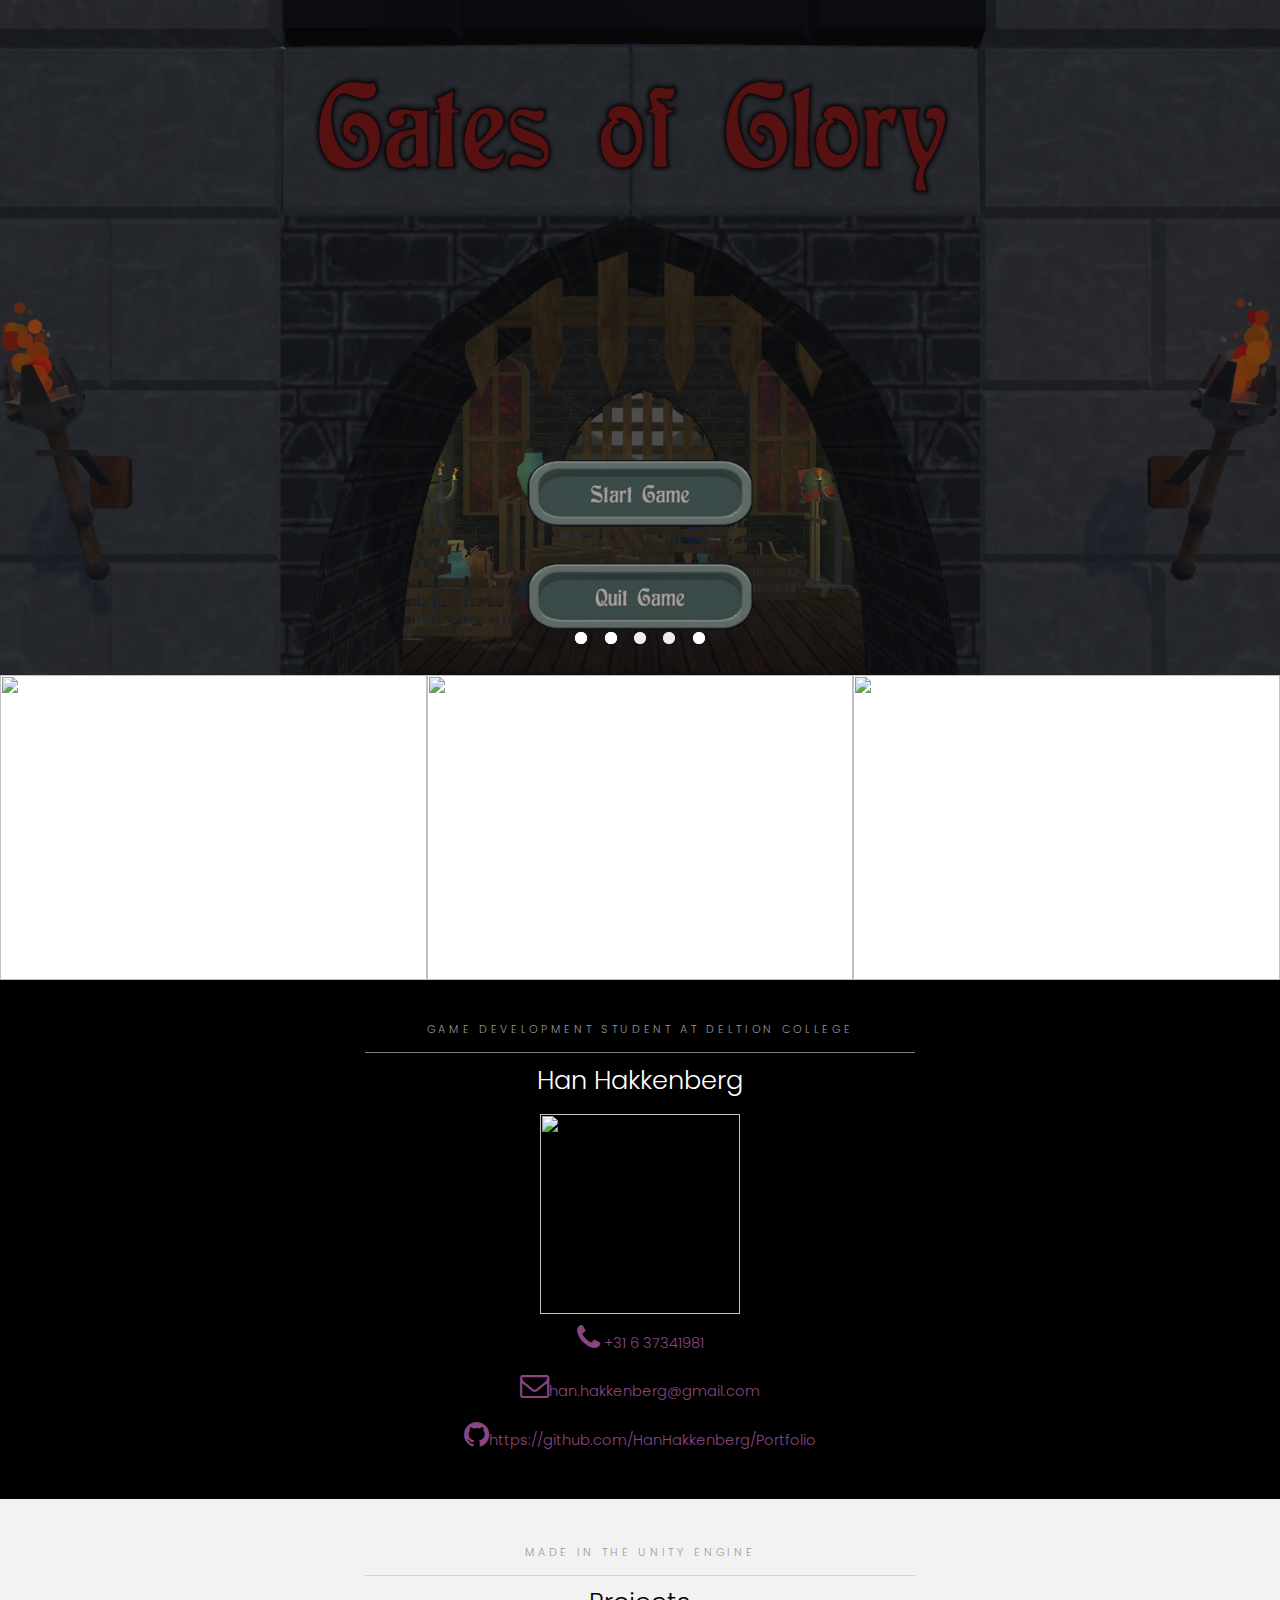
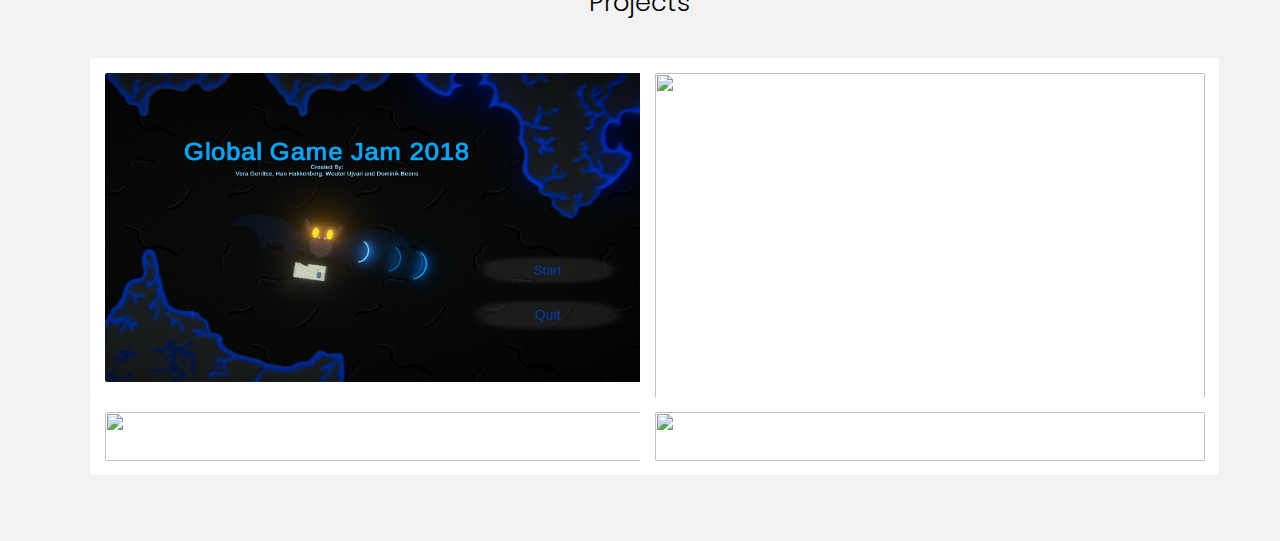
==== commit a928365b: "Site Update" ====
--- a/index.html
+++ b/index.html
@@ -1,15 +1,8 @@
-<!DOCTYPE HTML>
-<!--
-	Hielo by TEMPLATED
-	templated.co @templatedco
-	Released for free under the Creative Commons Attribution 3.0 license (templated.co/license)
--->
-<html>
-	<head>
+<html><head>
 		<title>Hielo by TEMPLATED</title>
-		<meta charset="utf-8" />
-		<meta name="viewport" content="width=device-width, initial-scale=1" />
-		<link rel="stylesheet" href="assets/css/main.css" />
+		<meta charset="utf-8">
+		<meta name="viewport" content="width=device-width, initial-scale=1">
+		<link rel="stylesheet" href="assets/css/main.css">
 	</head>
 <body class="">
 
@@ -21,52 +14,32 @@
 
 		<!-- Banner -->
 			<section class="banner full">
-				<article class="" style="background-image: url(&quot;images/slide01.jpg&quot;); background-position: center 0px;">
+				<article class="" style="background-image: url(&quot;images/slide01.jpg&quot;); background-position: center -492.5px;">
 					<img src="images/slide01.jpg" alt="">
-					<div class="inner">
-						<header>
-							<p>A free responsive web site template by <a href="https://templated.co">TEMPLATED</a></p>
-							<h2>Hielo</h2>
-						</header>
-					</div>
-				</article>
-				<article class="" style="background-image: url(&quot;images/slide02.jpg&quot;); background-position: center 0px;">
+					
+				</article>
+				<article class="visible top" style="background-image: url(&quot;images/slide02.jpg&quot;); background-position: center -492.5px;">
 					<img src="images/slide02.jpg" alt="">
-					<div class="inner">
-						<header>
-							<p>Lorem ipsum dolor sit amet nullam feugiat</p>
-							<h2>Magna etiam</h2>
-						</header>
-					</div>
-				</article>
-				<article style="background-image: url(&quot;images/slide03.jpg&quot;); background-position: center 0px;" class="visible top">
+					
+				</article>
+				<article style="background-image: url(&quot;images/slide03.jpg&quot;); background-position: center -492.5px;" class="">
 					<img src="images/slide03.jpg" alt="">
 					<div class="inner">
 						<header>
-							<p>Sed cursus aliuam veroeros lorem ipsum nullam</p>
-							<h2>Tempus dolor</h2>
+							
+							
 						</header>
 					</div>
 				</article>
-				<article style="background-image: url(&quot;images/slide04.jpg&quot;); background-position: center 0px;" class="">
+				<article style="background-image: url(&quot;images/slide04.jpg&quot;); background-position: center -492.5px;" class="">
 					<img src="images/slide04.jpg" alt="">
-					<div class="inner">
-						<header>
-							<p>Adipiscing lorem ipsum feugiat sed phasellus consequat</p>
-							<h2>Etiam feugiat</h2>
-						</header>
-					</div>
-				</article>
-				<article style="background-image: url(&quot;images/slide05.jpg&quot;); background-position: center 0px;" class="">
+					
+				</article>
+				<article style="background-image: url(&quot;images/slide05.jpg&quot;); background-position: center -492.5px;" class="">
 					<img src="images/slide05.jpg" alt="">
-					<div class="inner">
-						<header>
-							<p>Ipsum dolor sed magna veroeros lorem ipsum</p>
-							<h2>Lorem adipiscing</h2>
-						</header>
-					</div>
-				</article>
-			<ul class="indicators"><li class="">0</li><li class="">1</li><li class="visible">2</li><li class="">3</li><li class="">4</li></ul></section>
+					
+				</article>
+			<ul class="indicators"><li class="visible">0</li><li class="">1</li><li class="">2</li><li class="">3</li><li class="">4</li></ul><ul class="indicators"><li class="">0</li><li class="visible">1</li><li class="">2</li><li class="">3</li><li class="">4</li></ul><ul class="indicators"><li class="">0</li><li class="">1</li><li class="">2</li><li class="">3</li><li class="visible">4</li></ul><ul class="indicators"><li class="">0</li><li class="visible">1</li><li class="">2</li><li class="">3</li><li class="">4</li></ul><ul class="indicators"><li class="">0</li><li class="visible">1</li><li class="">2</li><li class="">3</li><li class="">4</li></ul></section>
 
 		<!-- One -->
 			<div class="grid-style" style="
@@ -82,17 +55,15 @@
 								<div class="image fit" style="
     padding-left: 0px;
 ">
-									<img src="images/Tools/Unity.Png" alt="">
+									<img src="images/Tools/Unity.JPG" alt="">
 								</div>
 								<div class="content">
 									<header class="align-center">
-										<p>maecenas sapien feugiat ex purus</p>
-										<h2>Lorem ipsum dolor</h2>
+										<p>Unity</p>
+										<h2>Game Engine</h2>
 									</header>
-									<p>Here you will Find small Programming Projects made in the Unity engine. These projects are made individually. Here you will also find small code snippets. There will be little to no art assets.</p>
-									<footer class="align-center">
-										<a href="#" class="button alt">Learn More</a>
-									</footer>
+									<p>My current game engine knowledge is limited to unity. I am happy to learn new engines but so far I have 3 years of unity experience.</p>
+									
 								</div>
 							</div>
 						</div>
@@ -103,20 +74,18 @@
 ">
 							<div class="box">
 								<div class="image fit">
-									<img src="images/Tools/Projects.Png" alt="">
+									<img src="images/Tools/VisualStudio.JPG" alt="">
 								</div>
 								<div class="content" style="
     padding-bottom: 44px;
 ">
 									<header class="align-center">
-										<p>mattis elementum sapien pretium tellus</p>
-										<h2>Vestibulum sit amet</h2>
+										<p>Visual Studio</p>
+										<h2>Programming</h2>
 									</header>
-									<p>Here you will find Projects that I have made individually or in a group this will be noted by the project. These projects will have art and programmming in them. There will also be a section About what i would do different.</p>
-									<footer class="align-center">
-										<a href="#" class="button alt">Learn More</a>
-									</footer>
-								</div>
+									
+									
+								<p>My main focus is programming I Have 3 Years experience in coding in Visual Studio and Visual Studio Code with the programming language C#. </p></div>
 							</div>
 						</div>
 
@@ -127,17 +96,15 @@
 ">
 							<div class="box">
 								<div class="image fit">
-									<img src="images/Tools/3Ds.Png" alt="">
+									<img src="images/Tools/3Ds.JPG" alt="">
 								</div>
 								<div class="content">
 									<header class="align-center">
-										<p>maecenas sapien feugiat ex purus</p>
-										<h2>Lorem ipsum dolor</h2>
+										<p>3DS Max</p>
+										<h2>3D Modeling</h2>
 									</header>
-									<p>Here you will find art assets. these assets will be made to be game ready and will be displayed in photo's and gifs of the unity engine. Here you will also find Level Disign Projects mad in the unity engine.</p>
-									<footer class="align-center">
-										<a href="#" class="button alt">Learn More</a>
-									</footer>
+									<p>My main focus is programming but i am able to make 3D models using 3DS Max Texture them in Substance Painter and inoloment them in Unity.</p>
+									
 								</div>
 							</div>
 						</div></div>
@@ -151,51 +118,89 @@
 					<header class="align-center">
 						<p>Game Development Student At Deltion College</p>
 						<h2>Han Hakkenberg</h2>
-					<img src="images/Me.Png" alt="" style="
+					<img src="images/Me.Jpg" alt="" style="
     width: 200px;
-"><div class="container">
+"><div class="container" style="
+    width: 0px;
+    margin-left: 50%;
+    margin-right: 50%;
+">
 					<ul class="icons" style="
     margin-bottom: 0px;
-">
-						<li><a href="#" class="icon fa-twitter"><span class="label">Twitter</span></a></li>
-						<li><a href="#" class="icon fa-facebook"><span class="label">Facebook</span></a></li>
-						<li><a href="#" class="icon fa-instagram"><span class="label">Instagram</span></a></li>
-						<li><a href="#" class="icon fa-envelope-o"><span class="label">Email</span></a></li>
+    margin-right: 0px;
+">
+						<li style="
+    padding-right: 0px;
+    width: 500px;
+"><a class="icon fa-Phone" style="
+    right: 250px;
+"><span class="label">Facebook</span>        +31 6 37341981</a></li><li style="
+    width: 500px;
+"><a class="icon fa-envelope-o" style="
+    right: 250px;
+"><span class="label">Email</span>han.hakkenberg@gmail.com</a></li><li style="
+    width: 500px;
+    padding-right: 0px;
+    margin-right: 0px;
+"><a href="https://github.com/HanHakkenberg/Portfolio" class="icon fa-Github" style="
+    right: 250px;
+">https://github.com/HanHakkenberg/Portfolio<span class="label">Github</span><h2 style="
+    width: 0px;
+    margin-bottom: 0px;
+    padding-right: 10px;
+"></h2></a></li>
+						
+						
+						
 					</ul>
 				</div></header>
 				</div>
 			</section>
 
 		<!-- Three -->
-			<section id="three" class="wrapper style2">
+			<section id="three" class="wrapper style2" style="
+    padding-top: 44px;
+">
 				<div class="inner">
 					<header class="align-center">
 						<p class="special">Made in the unity engine</p>
 						<h2>Projects</h2>
 					</header>
-					<div class="gallery">
-						<div>
+					
+				<div class="gallery">
+						<div style="
+    padding-right: 0px;
+    padding-bottom: 0px;
+">
 							<div class="image fit">
 								<a href="#"><img src="images/GameJamScreenShots/1.jpg" alt=""></a>
 							</div>
 						</div>
-						<div>
-							<div class="image fit">
-								<a href="#"><img src="images/GameJamScreenShots/2.jpg" alt=""></a>
-							</div>
-						</div>
-						<div>
-							<div class="image fit">
-								<a href="#"><img src="images/GameJamScreenShots/5.jpg" alt=""></a>
-							</div>
-						</div>
-						<div>
-							<div class="image fit">
-								<a href="#"><img src="images/GameJamScreenShots/7.jpg" alt=""></a>
-							</div>
-						</div>
-					</div>
-				</div>
+						<div style="
+    padding-left: 0px;
+    padding-bottom: 0px;
+">
+							<div class="image fit">
+								<a href="#"><img src="images\Gates Of Glory/GOG_020.png" alt=""></a>
+							</div>
+						</div>
+						<div style="
+    padding-right: 0px;
+    padding-top: 0px;
+">
+							<div class="image fit">
+								<a href="#"><img src="images/Slide04.jpg" alt=""></a>
+							</div>
+						</div>
+						<div style="
+    padding-top: 0px;
+    padding-left: 0px;
+">
+							<div class="image fit">
+								<a href="#"><img src="images/Slide05.jpg" alt=""></a>
+							</div>
+						</div>
+					</div></div>
 			</section>
 
 
@@ -210,11 +215,12 @@
 			<script src="assets/js/main.js"></script>
 
 	
+
+
 <nav id="menu">
 				<ul class="links">
 					<li><a href="index.html" style="-webkit-tap-highlight-color: rgba(0, 0, 0, 0);">Home</a></li>
 					<li><a href="generic.html" style="-webkit-tap-highlight-color: rgba(0, 0, 0, 0);">Generic</a></li>
 					<li><a href="elements.html" style="-webkit-tap-highlight-color: rgba(0, 0, 0, 0);">Elements</a></li>
 				</ul>
-			<a href="#menu" class="close" style="-webkit-tap-highlight-color: rgba(0, 0, 0, 0);"></a></nav></body>
-</html>+			<a href="#menu" class="close" style="-webkit-tap-highlight-color: rgba(0, 0, 0, 0);"></a><a href="#menu" class="close" style="-webkit-tap-highlight-color: rgba(0, 0, 0, 0);"></a><a href="#menu" class="close" style="-webkit-tap-highlight-color: rgba(0, 0, 0, 0);"></a><a href="#menu" class="close" style="-webkit-tap-highlight-color: rgba(0, 0, 0, 0);"></a><a href="#menu" class="close" style="-webkit-tap-highlight-color: rgba(0, 0, 0, 0);"></a><a href="#menu" class="close" style="-webkit-tap-highlight-color: rgba(0, 0, 0, 0);"></a><a href="#menu" class="close" style="-webkit-tap-highlight-color: rgba(0, 0, 0, 0);"></a><a href="#menu" class="close" style="-webkit-tap-highlight-color: rgba(0, 0, 0, 0);"></a><a href="#menu" class="close" style="-webkit-tap-highlight-color: rgba(0, 0, 0, 0);"></a><a href="#menu" class="close" style="-webkit-tap-highlight-color: rgba(0, 0, 0, 0);"></a><a href="#menu" class="close" style="-webkit-tap-highlight-color: rgba(0, 0, 0, 0);"></a><a href="#menu" class="close" style="-webkit-tap-highlight-color: rgba(0, 0, 0, 0);"></a><a href="#menu" class="close" style="-webkit-tap-highlight-color: rgba(0, 0, 0, 0);"></a></nav></body></html>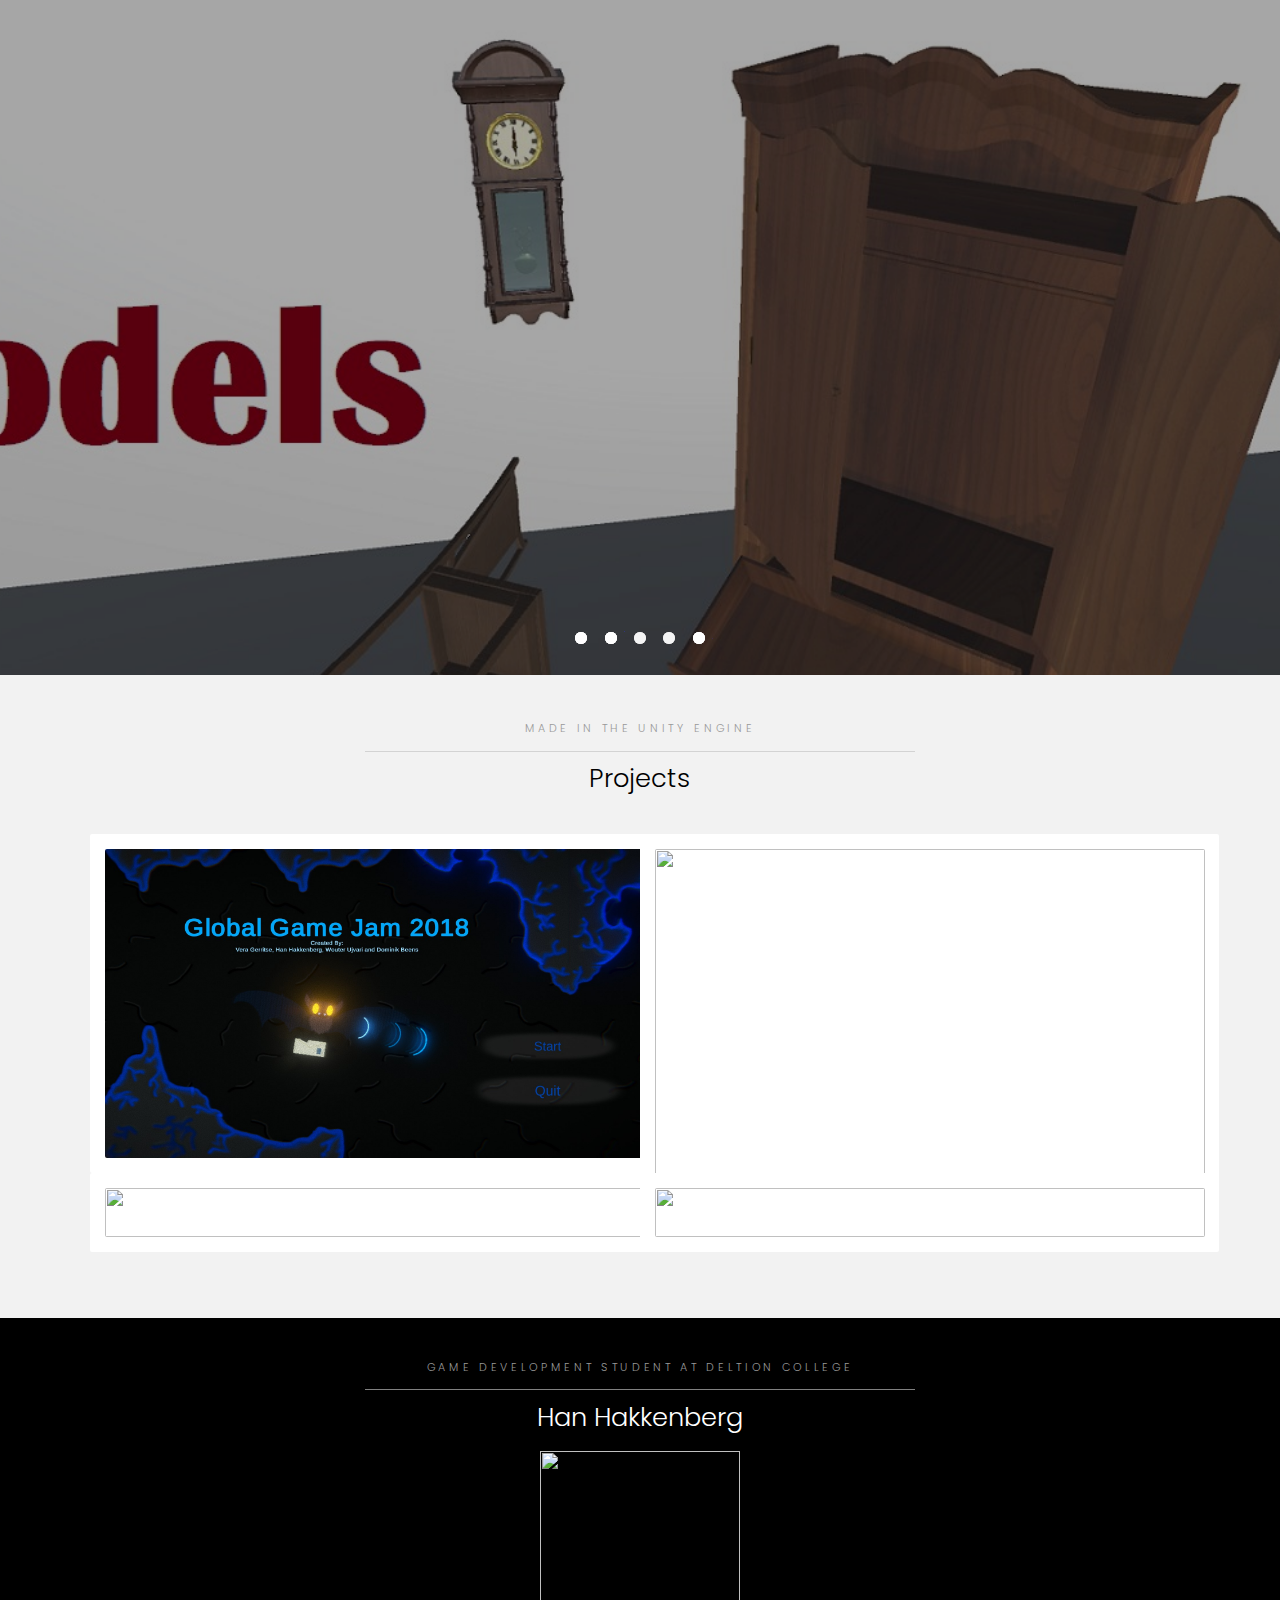
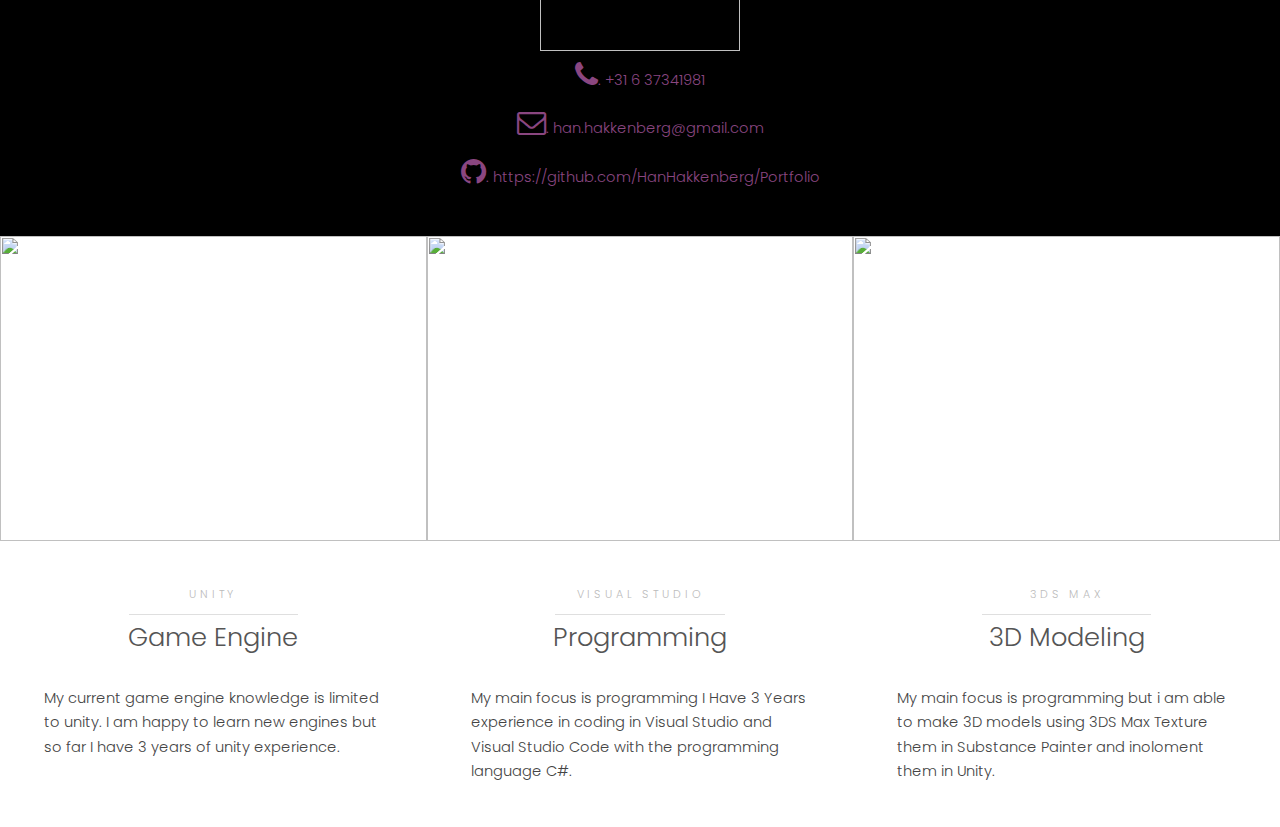
==== commit 8ad11601: "Push" ====
--- a/index.html
+++ b/index.html
@@ -14,15 +14,15 @@
 
 		<!-- Banner -->
 			<section class="banner full">
-				<article class="" style="background-image: url(&quot;images/slide01.jpg&quot;); background-position: center -492.5px;">
+				<article class="" style="background-image: url(&quot;images/slide01.jpg&quot;); background-position: center -819.75px;">
 					<img src="images/slide01.jpg" alt="">
 					
 				</article>
-				<article class="visible top" style="background-image: url(&quot;images/slide02.jpg&quot;); background-position: center -492.5px;">
+				<article class="" style="background-image: url(&quot;images/slide02.jpg&quot;); background-position: center -819.75px;">
 					<img src="images/slide02.jpg" alt="">
 					
 				</article>
-				<article style="background-image: url(&quot;images/slide03.jpg&quot;); background-position: center -492.5px;" class="">
+				<article style="background-image: url(&quot;images/slide03.jpg&quot;); background-position: center -819.75px;" class="">
 					<img src="images/slide03.jpg" alt="">
 					<div class="inner">
 						<header>
@@ -31,86 +31,64 @@
 						</header>
 					</div>
 				</article>
-				<article style="background-image: url(&quot;images/slide04.jpg&quot;); background-position: center -492.5px;" class="">
+				<article style="background-image: url(&quot;images/slide04.jpg&quot;); background-position: center -819.75px;" class="">
 					<img src="images/slide04.jpg" alt="">
 					
 				</article>
-				<article style="background-image: url(&quot;images/slide05.jpg&quot;); background-position: center -492.5px;" class="">
+				<article style="background-image: url(&quot;images/slide05.jpg&quot;); background-position: center -819.75px;" class="visible top">
 					<img src="images/slide05.jpg" alt="">
 					
 				</article>
-			<ul class="indicators"><li class="visible">0</li><li class="">1</li><li class="">2</li><li class="">3</li><li class="">4</li></ul><ul class="indicators"><li class="">0</li><li class="visible">1</li><li class="">2</li><li class="">3</li><li class="">4</li></ul><ul class="indicators"><li class="">0</li><li class="">1</li><li class="">2</li><li class="">3</li><li class="visible">4</li></ul><ul class="indicators"><li class="">0</li><li class="visible">1</li><li class="">2</li><li class="">3</li><li class="">4</li></ul><ul class="indicators"><li class="">0</li><li class="visible">1</li><li class="">2</li><li class="">3</li><li class="">4</li></ul></section>
+			<ul class="indicators"><li class="visible">0</li><li class="">1</li><li class="">2</li><li class="">3</li><li class="">4</li></ul><ul class="indicators"><li class="">0</li><li class="visible">1</li><li class="">2</li><li class="">3</li><li class="">4</li></ul><ul class="indicators"><li class="">0</li><li class="">1</li><li class="">2</li><li class="">3</li><li class="visible">4</li></ul><ul class="indicators"><li class="">0</li><li class="visible">1</li><li class="">2</li><li class="">3</li><li class="">4</li></ul><ul class="indicators"><li class="">0</li><li class="visible">1</li><li class="">2</li><li class="">3</li><li class="">4</li></ul><ul class="indicators"><li class="">0</li><li class="">1</li><li class="">2</li><li class="">3</li><li class="visible">4</li></ul></section>
 
 		<!-- One -->
-			<div class="grid-style" style="
-    margin-bottom: 0px;
-">
-
+			
+
+		<!-- Two -->
+			<section id="three" class="wrapper style2" style="
+    padding-top: 44px;
+">
+				<div class="inner">
+					<header class="align-center">
+						<p class="special">Made in the unity engine</p>
+						<h2>Projects</h2>
+					</header>
+					
+				<div class="gallery">
 						<div style="
     padding-right: 0px;
     padding-bottom: 0px;
-    width: 33.333%;
-">
-							<div class="box">
-								<div class="image fit" style="
-    padding-left: 0px;
-">
-									<img src="images/Tools/Unity.JPG" alt="">
-								</div>
-								<div class="content">
-									<header class="align-center">
-										<p>Unity</p>
-										<h2>Game Engine</h2>
-									</header>
-									<p>My current game engine knowledge is limited to unity. I am happy to learn new engines but so far I have 3 years of unity experience.</p>
-									
-								</div>
-							</div>
-						</div>
-
-						<div style="
-    padding-left: 0px;
-    width: 33.333%;
-">
-							<div class="box">
-								<div class="image fit">
-									<img src="images/Tools/VisualStudio.JPG" alt="">
-								</div>
-								<div class="content" style="
-    padding-bottom: 44px;
-">
-									<header class="align-center">
-										<p>Visual Studio</p>
-										<h2>Programming</h2>
-									</header>
-									
-									
-								<p>My main focus is programming I Have 3 Years experience in coding in Visual Studio and Visual Studio Code with the programming language C#. </p></div>
-							</div>
-						</div>
-
-					<div style="
+">
+							<div class="image fit">
+								<a href="#"><img src="images/GameJamScreenShots/1.jpg" alt=""></a>
+							</div>
+						</div>
+						<div style="
+    padding-left: 0px;
+    padding-bottom: 0px;
+">
+							<div class="image fit">
+								<a href="#"><img src="images\Gates Of Glory/GOG_020.png" alt=""></a>
+							</div>
+						</div>
+						<div style="
     padding-right: 0px;
     padding-top: 0px;
-    width: 33.333%;
-">
-							<div class="box">
-								<div class="image fit">
-									<img src="images/Tools/3Ds.JPG" alt="">
-								</div>
-								<div class="content">
-									<header class="align-center">
-										<p>3DS Max</p>
-										<h2>3D Modeling</h2>
-									</header>
-									<p>My main focus is programming but i am able to make 3D models using 3DS Max Texture them in Substance Painter and inoloment them in Unity.</p>
-									
-								</div>
-							</div>
-						</div></div>
-
-		<!-- Two -->
-			<section id="two" class="wrapper style3" style="
+">
+							<div class="image fit">
+								<a href="#"><img src="images/Slide04.jpg" alt=""></a>
+							</div>
+						</div>
+						<div style="
+    padding-top: 0px;
+    padding-left: 0px;
+">
+							<div class="image fit">
+								<a href="#"><img src="images/Slide05.jpg" alt=""></a>
+							</div>
+						</div>
+					</div></div>
+			</section><section id="two" class="wrapper style3" style="
     padding-top: 40px;
     padding-bottom: 40px;
 ">
@@ -118,7 +96,7 @@
 					<header class="align-center">
 						<p>Game Development Student At Deltion College</p>
 						<h2>Han Hakkenberg</h2>
-					<img src="images/Me.Jpg" alt="" style="
+					<img src="images/Me2.Jpg" alt="" style="
     width: 200px;
 "><div class="container" style="
     width: 0px;
@@ -134,17 +112,17 @@
     width: 500px;
 "><a class="icon fa-Phone" style="
     right: 250px;
-"><span class="label">Facebook</span>        +31 6 37341981</a></li><li style="
+"><span class="label">Facebook</span>. +31 6 37341981</a></li><li style="
     width: 500px;
 "><a class="icon fa-envelope-o" style="
     right: 250px;
-"><span class="label">Email</span>han.hakkenberg@gmail.com</a></li><li style="
+"><span class="label">Email</span>.  han.hakkenberg@gmail.com</a></li><li style="
     width: 500px;
     padding-right: 0px;
     margin-right: 0px;
 "><a href="https://github.com/HanHakkenberg/Portfolio" class="icon fa-Github" style="
     right: 250px;
-">https://github.com/HanHakkenberg/Portfolio<span class="label">Github</span><h2 style="
+">. https://github.com/HanHakkenberg/Portfolio<span class="label">Github</span><h2 style="
     width: 0px;
     margin-bottom: 0px;
     padding-right: 10px;
@@ -158,50 +136,72 @@
 			</section>
 
 		<!-- Three -->
-			<section id="three" class="wrapper style2" style="
-    padding-top: 44px;
-">
-				<div class="inner">
-					<header class="align-center">
-						<p class="special">Made in the unity engine</p>
-						<h2>Projects</h2>
-					</header>
-					
-				<div class="gallery">
+			<div class="grid-style" style="
+    margin-bottom: 0px;
+">
+
 						<div style="
     padding-right: 0px;
     padding-bottom: 0px;
-">
-							<div class="image fit">
-								<a href="#"><img src="images/GameJamScreenShots/1.jpg" alt=""></a>
-							</div>
-						</div>
-						<div style="
-    padding-left: 0px;
-    padding-bottom: 0px;
-">
-							<div class="image fit">
-								<a href="#"><img src="images\Gates Of Glory/GOG_020.png" alt=""></a>
-							</div>
-						</div>
-						<div style="
+    width: 33.333%;
+">
+							<div class="box">
+								<div class="image fit" style="
+    padding-left: 0px;
+">
+									<img src="images/Tools/Unity2.JPG" alt="">
+								</div>
+								<div class="content">
+									<header class="align-center">
+										<p>Unity</p>
+										<h2>Game Engine</h2>
+									</header>
+									<p>My current game engine knowledge is limited to unity. I am happy to learn new engines but so far I have 3 years of unity experience.</p>
+									
+								</div>
+							</div>
+						</div>
+
+						<div style="
+    padding-left: 0px;
+    width: 33.333%;
+">
+							<div class="box">
+								<div class="image fit">
+									<img src="images/Tools/VisualStudio2.JPG" alt="">
+								</div>
+								<div class="content" style="
+    padding-bottom: 44px;
+">
+									<header class="align-center">
+										<p>Visual Studio</p>
+										<h2>Programming</h2>
+									</header>
+									
+									
+								<p>My main focus is programming I Have 3 Years experience in coding in Visual Studio and Visual Studio Code with the programming language C#. </p></div>
+							</div>
+						</div>
+
+					<div style="
     padding-right: 0px;
     padding-top: 0px;
-">
-							<div class="image fit">
-								<a href="#"><img src="images/Slide04.jpg" alt=""></a>
-							</div>
-						</div>
-						<div style="
-    padding-top: 0px;
-    padding-left: 0px;
-">
-							<div class="image fit">
-								<a href="#"><img src="images/Slide05.jpg" alt=""></a>
-							</div>
-						</div>
-					</div></div>
-			</section>
+    width: 33.333%;
+">
+							<div class="box">
+								<div class="image fit">
+									<img src="images/Tools/3Ds2.JPG" alt="">
+								</div>
+								<div class="content">
+									<header class="align-center">
+										<p>3DS Max</p>
+										<h2>3D Modeling</h2>
+									</header>
+									<p>My main focus is programming but i am able to make 3D models using 3DS Max Texture them in Substance Painter and inoloment them in Unity.</p>
+									
+								</div>
+							</div>
+						</div></div>
 
 
 		<!-- Footer -->
@@ -223,4 +223,4 @@
 					<li><a href="generic.html" style="-webkit-tap-highlight-color: rgba(0, 0, 0, 0);">Generic</a></li>
 					<li><a href="elements.html" style="-webkit-tap-highlight-color: rgba(0, 0, 0, 0);">Elements</a></li>
 				</ul>
-			<a href="#menu" class="close" style="-webkit-tap-highlight-color: rgba(0, 0, 0, 0);"></a><a href="#menu" class="close" style="-webkit-tap-highlight-color: rgba(0, 0, 0, 0);"></a><a href="#menu" class="close" style="-webkit-tap-highlight-color: rgba(0, 0, 0, 0);"></a><a href="#menu" class="close" style="-webkit-tap-highlight-color: rgba(0, 0, 0, 0);"></a><a href="#menu" class="close" style="-webkit-tap-highlight-color: rgba(0, 0, 0, 0);"></a><a href="#menu" class="close" style="-webkit-tap-highlight-color: rgba(0, 0, 0, 0);"></a><a href="#menu" class="close" style="-webkit-tap-highlight-color: rgba(0, 0, 0, 0);"></a><a href="#menu" class="close" style="-webkit-tap-highlight-color: rgba(0, 0, 0, 0);"></a><a href="#menu" class="close" style="-webkit-tap-highlight-color: rgba(0, 0, 0, 0);"></a><a href="#menu" class="close" style="-webkit-tap-highlight-color: rgba(0, 0, 0, 0);"></a><a href="#menu" class="close" style="-webkit-tap-highlight-color: rgba(0, 0, 0, 0);"></a><a href="#menu" class="close" style="-webkit-tap-highlight-color: rgba(0, 0, 0, 0);"></a><a href="#menu" class="close" style="-webkit-tap-highlight-color: rgba(0, 0, 0, 0);"></a></nav></body></html>+			<a href="#menu" class="close" style="-webkit-tap-highlight-color: rgba(0, 0, 0, 0);"></a><a href="#menu" class="close" style="-webkit-tap-highlight-color: rgba(0, 0, 0, 0);"></a><a href="#menu" class="close" style="-webkit-tap-highlight-color: rgba(0, 0, 0, 0);"></a><a href="#menu" class="close" style="-webkit-tap-highlight-color: rgba(0, 0, 0, 0);"></a><a href="#menu" class="close" style="-webkit-tap-highlight-color: rgba(0, 0, 0, 0);"></a><a href="#menu" class="close" style="-webkit-tap-highlight-color: rgba(0, 0, 0, 0);"></a><a href="#menu" class="close" style="-webkit-tap-highlight-color: rgba(0, 0, 0, 0);"></a><a href="#menu" class="close" style="-webkit-tap-highlight-color: rgba(0, 0, 0, 0);"></a><a href="#menu" class="close" style="-webkit-tap-highlight-color: rgba(0, 0, 0, 0);"></a><a href="#menu" class="close" style="-webkit-tap-highlight-color: rgba(0, 0, 0, 0);"></a><a href="#menu" class="close" style="-webkit-tap-highlight-color: rgba(0, 0, 0, 0);"></a><a href="#menu" class="close" style="-webkit-tap-highlight-color: rgba(0, 0, 0, 0);"></a><a href="#menu" class="close" style="-webkit-tap-highlight-color: rgba(0, 0, 0, 0);"></a><a href="#menu" class="close" style="-webkit-tap-highlight-color: rgba(0, 0, 0, 0);"></a></nav></body></html>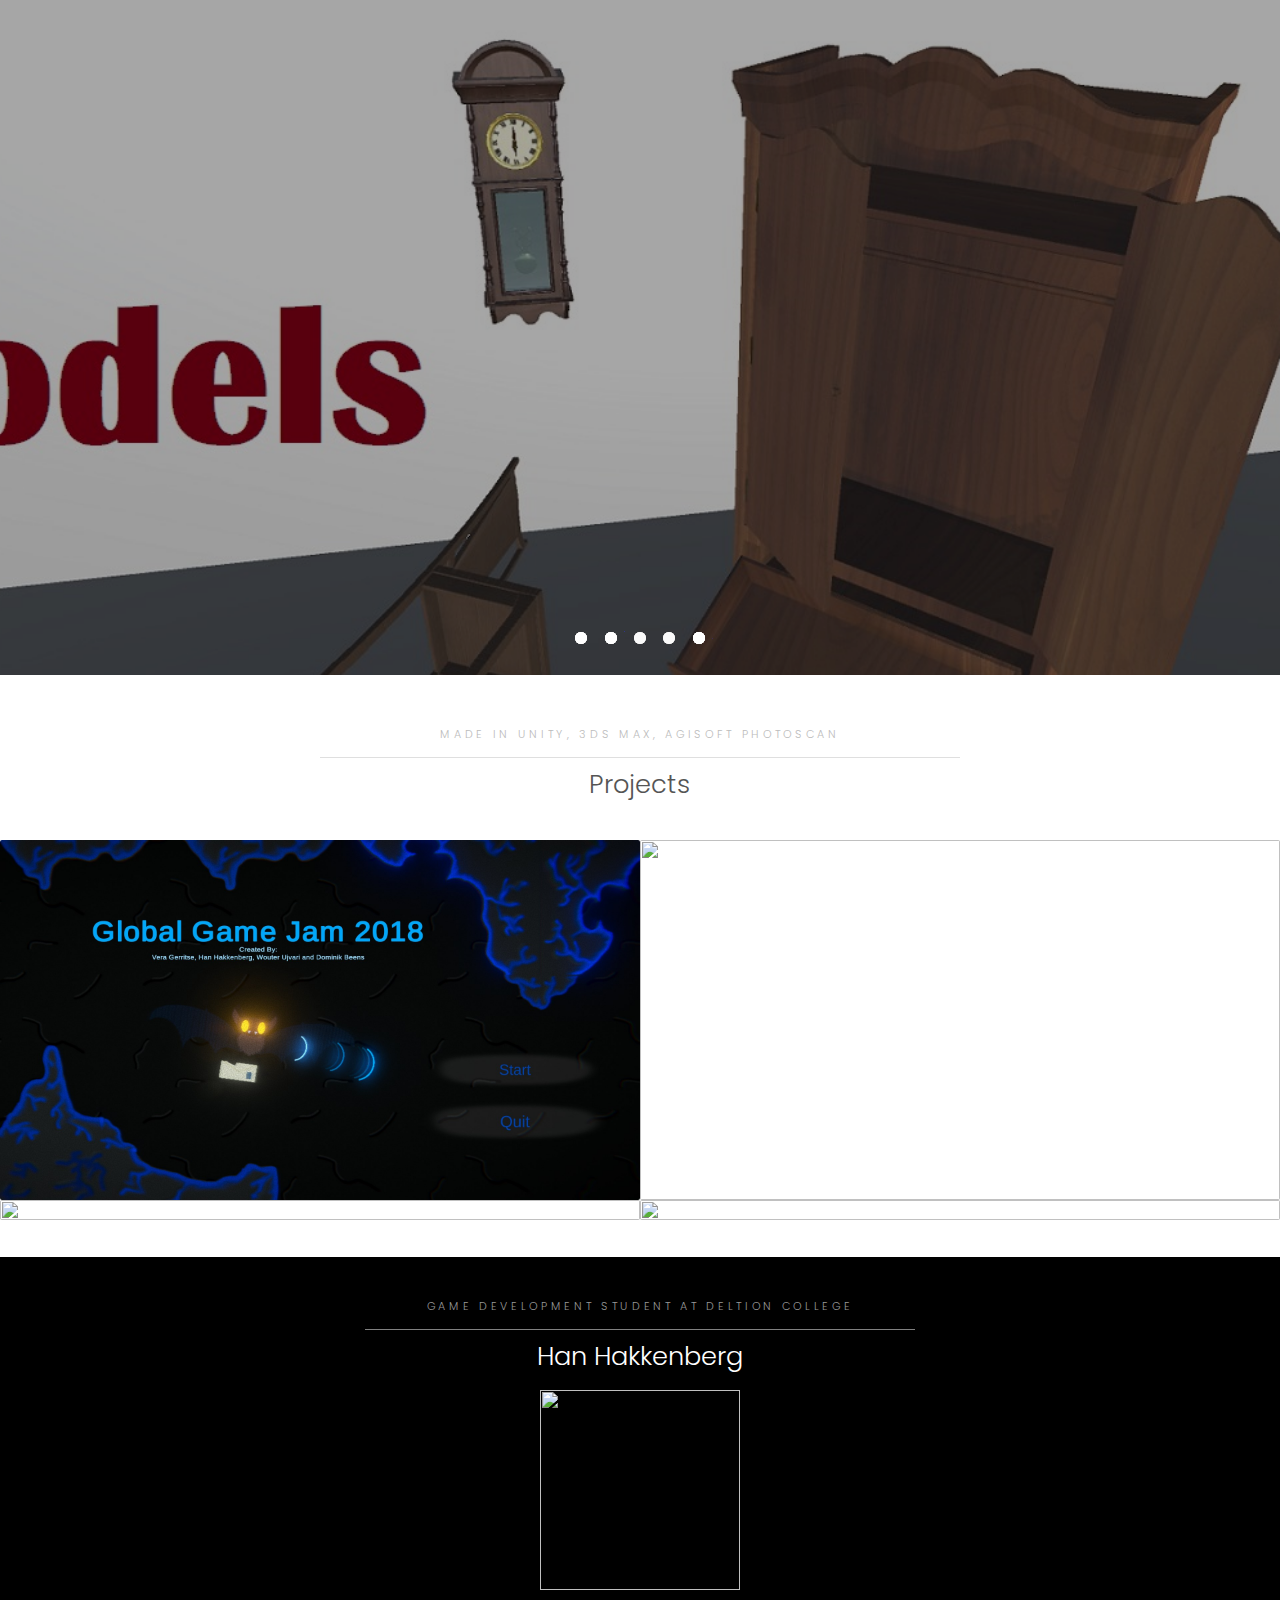
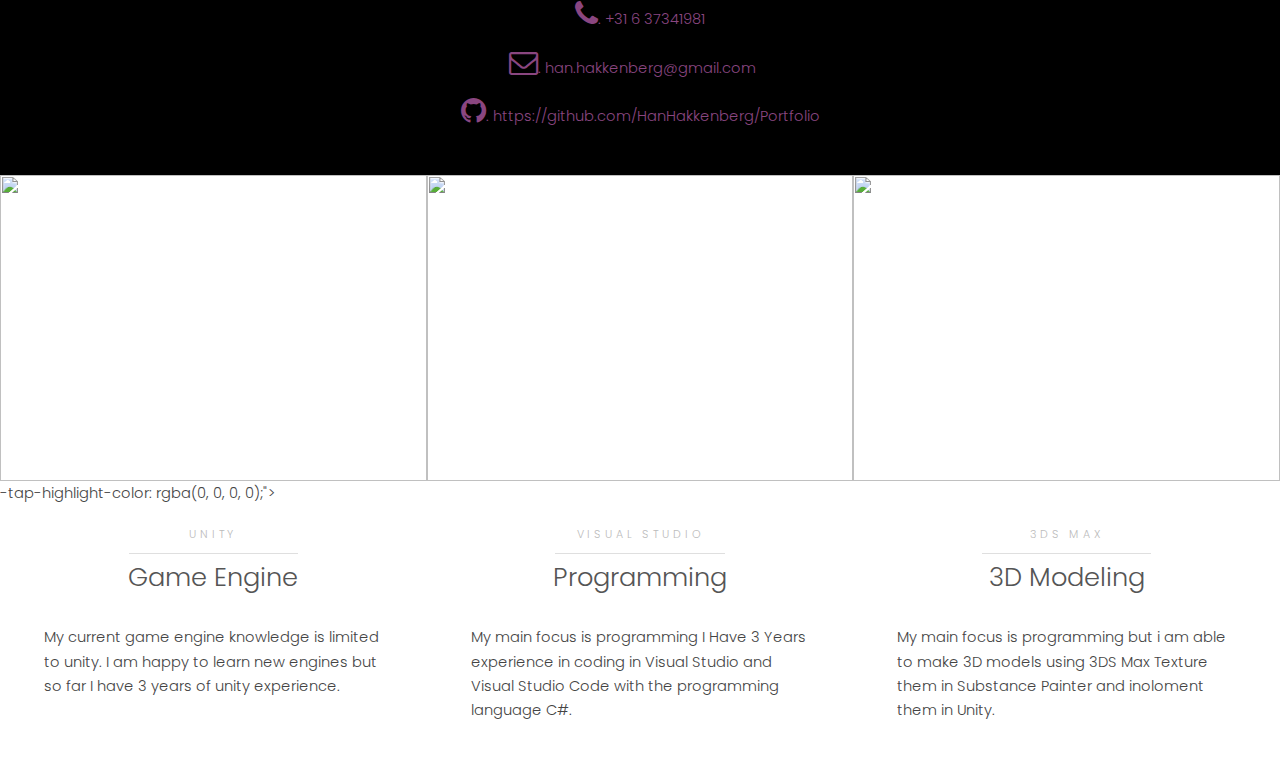
==== commit 57af74a0: "Site update" ====
--- a/index.html
+++ b/index.html
@@ -14,15 +14,15 @@
 
 		<!-- Banner -->
 			<section class="banner full">
-				<article class="" style="background-image: url(&quot;images/slide01.jpg&quot;); background-position: center -819.75px;">
+				<article class="" style="background-image: url(&quot;images/slide01.jpg&quot;); background-position: center -333.25px;">
 					<img src="images/slide01.jpg" alt="">
 					
 				</article>
-				<article class="" style="background-image: url(&quot;images/slide02.jpg&quot;); background-position: center -819.75px;">
+				<article class="" style="background-image: url(&quot;images/slide02.jpg&quot;); background-position: center -333.25px;">
 					<img src="images/slide02.jpg" alt="">
 					
 				</article>
-				<article style="background-image: url(&quot;images/slide03.jpg&quot;); background-position: center -819.75px;" class="">
+				<article style="background-image: url(&quot;images/slide03.jpg&quot;); background-position: center -333.25px;" class="">
 					<img src="images/slide03.jpg" alt="">
 					<div class="inner">
 						<header>
@@ -31,26 +31,25 @@
 						</header>
 					</div>
 				</article>
-				<article style="background-image: url(&quot;images/slide04.jpg&quot;); background-position: center -819.75px;" class="">
+				<article style="background-image: url(&quot;images/slide04.jpg&quot;); background-position: center -333.25px;" class="">
 					<img src="images/slide04.jpg" alt="">
 					
 				</article>
-				<article style="background-image: url(&quot;images/slide05.jpg&quot;); background-position: center -819.75px;" class="visible top">
+				<article style="background-image: url(&quot;images/slide05.jpg&quot;); background-position: center -333.25px;" class="visible top">
 					<img src="images/slide05.jpg" alt="">
 					
 				</article>
-			<ul class="indicators"><li class="visible">0</li><li class="">1</li><li class="">2</li><li class="">3</li><li class="">4</li></ul><ul class="indicators"><li class="">0</li><li class="visible">1</li><li class="">2</li><li class="">3</li><li class="">4</li></ul><ul class="indicators"><li class="">0</li><li class="">1</li><li class="">2</li><li class="">3</li><li class="visible">4</li></ul><ul class="indicators"><li class="">0</li><li class="visible">1</li><li class="">2</li><li class="">3</li><li class="">4</li></ul><ul class="indicators"><li class="">0</li><li class="visible">1</li><li class="">2</li><li class="">3</li><li class="">4</li></ul><ul class="indicators"><li class="">0</li><li class="">1</li><li class="">2</li><li class="">3</li><li class="visible">4</li></ul></section>
+			<ul class="indicators"><li class="visible">0</li><li class="">1</li><li class="">2</li><li class="">3</li><li class="">4</li></ul><ul class="indicators"><li class="">0</li><li class="visible">1</li><li class="">2</li><li class="">3</li><li class="">4</li></ul><ul class="indicators"><li class="">0</li><li class="">1</li><li class="">2</li><li class="">3</li><li class="visible">4</li></ul><ul class="indicators"><li class="">0</li><li class="visible">1</li><li class="">2</li><li class="">3</li><li class="">4</li></ul><ul class="indicators"><li class="">0</li><li class="visible">1</li><li class="">2</li><li class="">3</li><li class="">4</li></ul><ul class="indicators"><li class="">0</li><li class="">1</li><li class="">2</li><li class="">3</li><li class="visible">4</li></ul><ul class="indicators"><li class="">0</li><li class="">1</li><li class="">2</li><li class="">3</li><li class="visible">4</li></ul><ul class="indicators"><li class="">0</li><li class="">1</li><li class="">2</li><li class="">3</li><li class="visible">4</li></ul></section>
 
 		<!-- One -->
 			
 
 		<!-- Two -->
-			<section id="three" class="wrapper style2" style="
-    padding-top: 44px;
-">
-				<div class="inner">
+			<div class="inner" style="
+    padding-top: 50px;
+">
 					<header class="align-center">
-						<p class="special">Made in the unity engine</p>
+						<p class="special">Made In Unity, 3DS Max, Agisoft PhotoScan</p>
 						<h2>Projects</h2>
 					</header>
 					
@@ -59,23 +58,38 @@
     padding-right: 0px;
     padding-bottom: 0px;
 ">
-							<div class="image fit">
-								<a href="#"><img src="images/GameJamScreenShots/1.jpg" alt=""></a>
-							</div>
-						</div>
-						<div style="
-    padding-left: 0px;
-    padding-bottom: 0px;
-">
-							<div class="image fit">
-								<a href="#"><img src="images\Gates Of Glory/GOG_020.png" alt=""></a>
-							</div>
-						</div>
-						<div style="
-    padding-right: 0px;
-    padding-top: 0px;
-">
-							<div class="image fit">
+							<div class="image fit" style="
+    padding-left: 0px;
+    padding-right: 0px;
+    padding-top: 0px;
+    padding-bottom: 0px;
+">
+								<a href="Global Game Jam 2018.html"><img src="images/GameJamScreenShots/1.jpg" alt=""></a>
+							</div>
+						</div>
+						<div style="
+    padding-left: 0px;
+    padding-bottom: 0px;
+">
+							<div class="image fit" style="
+    padding-left: 0px;
+    padding-top: 0px;
+    padding-right: 0px;
+    padding-bottom: 0px;
+">
+								<a href="Gates of Glory.html"><img src="images\Gates Of Glory/GOG_020.png" alt=""></a>
+							</div>
+						</div>
+						<div style="
+    padding-right: 0px;
+    padding-top: 0px;
+">
+							<div class="image fit" style="
+    padding-left: 0px;
+    padding-top: 0px;
+    padding-right: 0px;
+    padding-bottom: 0px;
+">
 								<a href="#"><img src="images/Slide04.jpg" alt=""></a>
 							</div>
 						</div>
@@ -83,12 +97,23 @@
     padding-top: 0px;
     padding-left: 0px;
 ">
-							<div class="image fit">
+							<div class="image fit" style="
+    padding-left: 0px;
+    padding-top: 0px;
+    padding-right: 0px;
+    padding-bottom: 0px;
+">
 								<a href="#"><img src="images/Slide05.jpg" alt=""></a>
 							</div>
 						</div>
-					</div></div>
-			</section><section id="two" class="wrapper style3" style="
+					</div><div class="image fit" style="
+    padding-left: 0px;
+    padding-right: 0px;
+    padding-top: 0px;
+    padding-bottom: 0px;
+">
+								
+							</div></div><section id="two" class="wrapper style3" style="
     padding-top: 40px;
     padding-bottom: 40px;
 ">
@@ -217,10 +242,10 @@
 	
 
 
-<nav id="menu">
+-tap-highlight-color: rgba(0, 0, 0, 0);"&gt;<a href="#menu" class="close" style="-webkit-tap-highlight-color: rgba(0, 0, 0, 0);"></a><nav id="menu">
 				<ul class="links">
 					<li><a href="index.html" style="-webkit-tap-highlight-color: rgba(0, 0, 0, 0);">Home</a></li>
 					<li><a href="generic.html" style="-webkit-tap-highlight-color: rgba(0, 0, 0, 0);">Generic</a></li>
 					<li><a href="elements.html" style="-webkit-tap-highlight-color: rgba(0, 0, 0, 0);">Elements</a></li>
 				</ul>
-			<a href="#menu" class="close" style="-webkit-tap-highlight-color: rgba(0, 0, 0, 0);"></a><a href="#menu" class="close" style="-webkit-tap-highlight-color: rgba(0, 0, 0, 0);"></a><a href="#menu" class="close" style="-webkit-tap-highlight-color: rgba(0, 0, 0, 0);"></a><a href="#menu" class="close" style="-webkit-tap-highlight-color: rgba(0, 0, 0, 0);"></a><a href="#menu" class="close" style="-webkit-tap-highlight-color: rgba(0, 0, 0, 0);"></a><a href="#menu" class="close" style="-webkit-tap-highlight-color: rgba(0, 0, 0, 0);"></a><a href="#menu" class="close" style="-webkit-tap-highlight-color: rgba(0, 0, 0, 0);"></a><a href="#menu" class="close" style="-webkit-tap-highlight-color: rgba(0, 0, 0, 0);"></a><a href="#menu" class="close" style="-webkit-tap-highlight-color: rgba(0, 0, 0, 0);"></a><a href="#menu" class="close" style="-webkit-tap-highlight-color: rgba(0, 0, 0, 0);"></a><a href="#menu" class="close" style="-webkit-tap-highlight-color: rgba(0, 0, 0, 0);"></a><a href="#menu" class="close" style="-webkit-tap-highlight-color: rgba(0, 0, 0, 0);"></a><a href="#menu" class="close" style="-webkit-tap-highlight-color: rgba(0, 0, 0, 0);"></a><a href="#menu" class="close" style="-webkit-tap-highlight-color: rgba(0, 0, 0, 0);"></a></nav></body></html>+			<a href="#menu" class="close" style="-webkit-tap-highlight-color: rgba(0, 0, 0, 0);"></a><a href="#menu" class="close" style="-webkit-tap-highlight-color: rgba(0, 0, 0, 0);"></a><a href="#menu" class="close" style="-webkit-tap-highlight-color: rgba(0, 0, 0, 0);"></a><a href="#menu" class="close" style="-webkit-tap-highlight-color: rgba(0, 0, 0, 0);"></a><a href="#menu" class="close" style="-webkit-tap-highlight-color: rgba(0, 0, 0, 0);"></a><a href="#menu" class="close" style="-webkit-tap-highlight-color: rgba(0, 0, 0, 0);"></a><a href="#menu" class="close" style="-webkit-tap-highlight-color: rgba(0, 0, 0, 0);"></a><a href="#menu" class="close" style="-webkit-tap-highlight-color: rgba(0, 0, 0, 0);"></a><a href="#menu" class="close" style="-webkit-tap-highlight-color: rgba(0, 0, 0, 0);"></a><a href="#menu" class="close" style="-webkit-tap-highlight-color: rgba(0, 0, 0, 0);"></a><a href="#menu" class="close" style="-webkit-tap-highlight-color: rgba(0, 0, 0, 0);"></a><a href="#menu" class="close" style="-webkit-tap-highlight-color: rgba(0, 0, 0, 0);"></a><a href="#menu" class="close" style="-webkit-tap-highlight-color: rgba(0, 0, 0, 0);"></a><a href="#menu" class="close" style="-webkit-tap-highlight-color: rgba(0, 0, 0, 0);"></a><a href="#menu" class="close" style="-webkit-tap-highlight-color: rgba(0, 0, 0, 0);"></a><a href="#menu" class="close" style="-webkit-tap-highlight-color: rgba(0, 0, 0, 0);"></a></nav></body></html>--- a/assets/css/main.css
+++ b/assets/css/main.css
@@ -51,7 +51,7 @@
 
 /* Box Model */
 
-	/*, *:before, *:after {
+	*, *:before, *:after {
 		-moz-box-sizing: border-box;
 		-webkit-box-sizing: border-box;
 		box-sizing: border-box;
@@ -1777,7 +1777,7 @@
 	}
 
 	input, select, textarea {
-		color: #555;
+		color: #4d4b4b;
 	}
 
 	a {
@@ -2890,7 +2890,7 @@
 
 		.wrapper.style2 {
 			background-color: #f2f2f2;
-			color: #a6a6a6;
+			color: #41004a;
 		}
 
 			.wrapper.style2 input, .wrapper.style2 select, .wrapper.style2 textarea {
@@ -3431,12 +3431,12 @@
 		}
 
 		.grid-style > * {
-			width: 33.33%;
+			width: 50%;
 		}
 
 		.grid-style > * {
 			padding: 2rem;
-			width: 33.33%;
+			width: calc(50% + 2rem);
 		}
 
 		.grid-style > :nth-child(-n + 2) {
@@ -3457,7 +3457,7 @@
 
 		.grid-style > :nth-child(2n + 1),
 		.grid-style > :nth-child(2n) {
-			width: 33.33%;
+			width: calc(50% + 0rem);
 		}
 
 		.grid-style .box {
@@ -3472,7 +3472,7 @@
 
 			.grid-style > * {
 				padding: 1rem;
-				width: 33.33%;
+				width: calc(50% + 1rem);
 			}
 
 			.grid-style > :nth-child(-n + 2) {
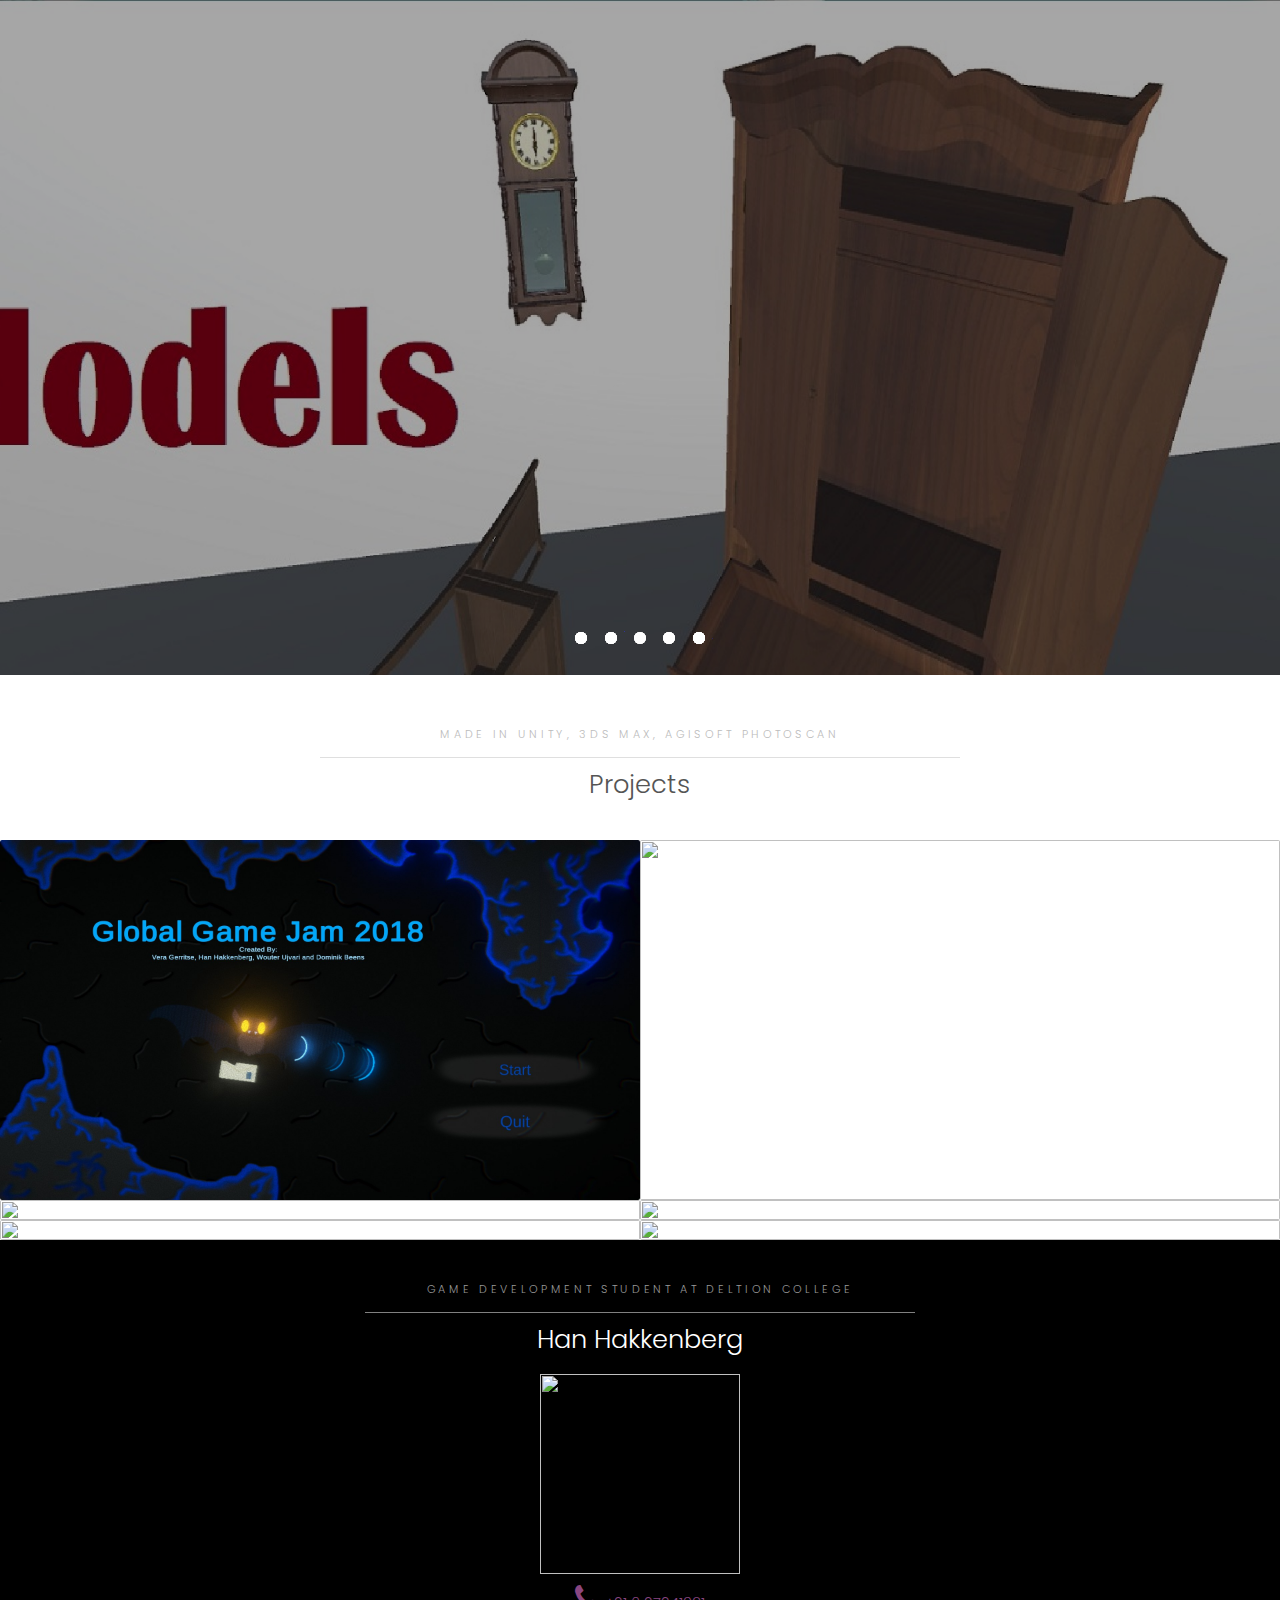
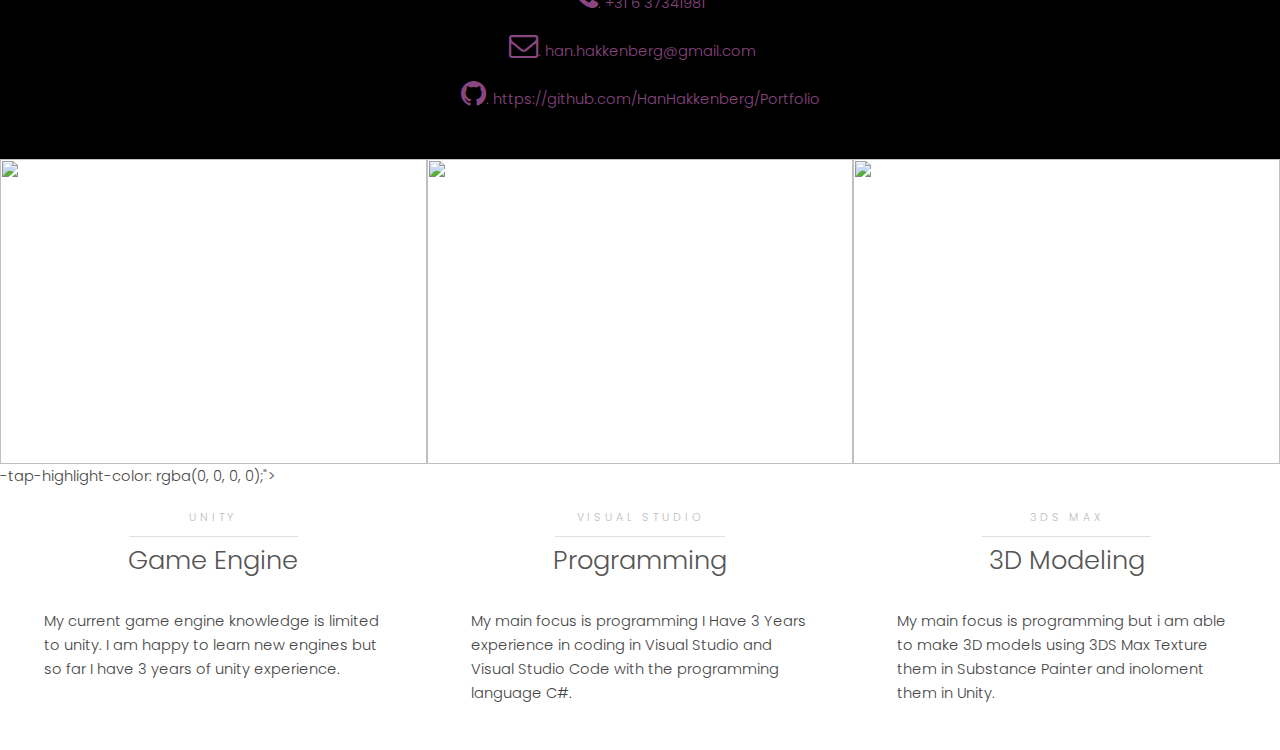
==== commit a0a8d9a5: "Site Update" ====
--- a/index.html
+++ b/index.html
@@ -14,15 +14,15 @@
 
 		<!-- Banner -->
 			<section class="banner full">
-				<article class="" style="background-image: url(&quot;images/slide01.jpg&quot;); background-position: center -333.25px;">
+				<article class="" style="background-image: url(&quot;images/slide01.jpg&quot;); background-position: center -339px;">
 					<img src="images/slide01.jpg" alt="">
 					
 				</article>
-				<article class="" style="background-image: url(&quot;images/slide02.jpg&quot;); background-position: center -333.25px;">
+				<article class="" style="background-image: url(&quot;images/slide02.jpg&quot;); background-position: center -339px;">
 					<img src="images/slide02.jpg" alt="">
 					
 				</article>
-				<article style="background-image: url(&quot;images/slide03.jpg&quot;); background-position: center -333.25px;" class="">
+				<article style="background-image: url(&quot;images/slide03.jpg&quot;); background-position: center -339px;" class="">
 					<img src="images/slide03.jpg" alt="">
 					<div class="inner">
 						<header>
@@ -31,15 +31,15 @@
 						</header>
 					</div>
 				</article>
-				<article style="background-image: url(&quot;images/slide04.jpg&quot;); background-position: center -333.25px;" class="">
+				<article style="background-image: url(&quot;images/slide04.jpg&quot;); background-position: center -339px;" class="visible">
 					<img src="images/slide04.jpg" alt="">
 					
 				</article>
-				<article style="background-image: url(&quot;images/slide05.jpg&quot;); background-position: center -333.25px;" class="visible top">
+				<article style="background-image: url(&quot;images/slide05.jpg&quot;); background-position: center -339px;" class="visible top">
 					<img src="images/slide05.jpg" alt="">
 					
 				</article>
-			<ul class="indicators"><li class="visible">0</li><li class="">1</li><li class="">2</li><li class="">3</li><li class="">4</li></ul><ul class="indicators"><li class="">0</li><li class="visible">1</li><li class="">2</li><li class="">3</li><li class="">4</li></ul><ul class="indicators"><li class="">0</li><li class="">1</li><li class="">2</li><li class="">3</li><li class="visible">4</li></ul><ul class="indicators"><li class="">0</li><li class="visible">1</li><li class="">2</li><li class="">3</li><li class="">4</li></ul><ul class="indicators"><li class="">0</li><li class="visible">1</li><li class="">2</li><li class="">3</li><li class="">4</li></ul><ul class="indicators"><li class="">0</li><li class="">1</li><li class="">2</li><li class="">3</li><li class="visible">4</li></ul><ul class="indicators"><li class="">0</li><li class="">1</li><li class="">2</li><li class="">3</li><li class="visible">4</li></ul><ul class="indicators"><li class="">0</li><li class="">1</li><li class="">2</li><li class="">3</li><li class="visible">4</li></ul></section>
+			<ul class="indicators"><li class="visible">0</li><li class="">1</li><li class="">2</li><li class="">3</li><li class="">4</li></ul><ul class="indicators"><li class="">0</li><li class="visible">1</li><li class="">2</li><li class="">3</li><li class="">4</li></ul><ul class="indicators"><li class="">0</li><li class="">1</li><li class="">2</li><li class="">3</li><li class="visible">4</li></ul><ul class="indicators"><li class="">0</li><li class="visible">1</li><li class="">2</li><li class="">3</li><li class="">4</li></ul><ul class="indicators"><li class="">0</li><li class="visible">1</li><li class="">2</li><li class="">3</li><li class="">4</li></ul><ul class="indicators"><li class="">0</li><li class="">1</li><li class="">2</li><li class="">3</li><li class="visible">4</li></ul><ul class="indicators"><li class="">0</li><li class="">1</li><li class="">2</li><li class="">3</li><li class="visible">4</li></ul><ul class="indicators"><li class="">0</li><li class="">1</li><li class="">2</li><li class="">3</li><li class="visible">4</li></ul><ul class="indicators"><li class="">0</li><li class="">1</li><li class="">2</li><li class="visible">3</li><li class="">4</li></ul><ul class="indicators"><li class="visible">0</li><li class="">1</li><li class="">2</li><li class="">3</li><li class="">4</li></ul><ul class="indicators"><li class="">0</li><li class="">1</li><li class="">2</li><li class="">3</li><li class="visible">4</li></ul></section>
 
 		<!-- One -->
 			
@@ -53,7 +53,9 @@
 						<h2>Projects</h2>
 					</header>
 					
-				<div class="gallery">
+				<div class="gallery" style="
+    margin-bottom: 0px;
+">
 						<div style="
     padding-right: 0px;
     padding-bottom: 0px;
@@ -83,34 +85,62 @@
 						<div style="
     padding-right: 0px;
     padding-top: 0px;
-">
-							<div class="image fit" style="
-    padding-left: 0px;
-    padding-top: 0px;
-    padding-right: 0px;
-    padding-bottom: 0px;
-">
-								<a href="#"><img src="images/Slide04.jpg" alt=""></a>
-							</div>
-						</div>
-						<div style="
-    padding-top: 0px;
-    padding-left: 0px;
-">
-							<div class="image fit" style="
-    padding-left: 0px;
-    padding-top: 0px;
-    padding-right: 0px;
-    padding-bottom: 0px;
-">
-								<a href="#"><img src="images/Slide05.jpg" alt=""></a>
-							</div>
-						</div>
-					</div><div class="image fit" style="
-    padding-left: 0px;
-    padding-right: 0px;
-    padding-top: 0px;
-    padding-bottom: 0px;
+    padding-bottom: 0px;
+">
+							<div class="image fit" style="
+    padding-left: 0px;
+    padding-top: 0px;
+    padding-right: 0px;
+    padding-bottom: 0px;
+">
+								<a href="Models.html"><img src="images/Slide05.jpg" alt=""></a>
+							</div>
+						</div>
+						<div style="
+    padding-top: 0px;
+    padding-left: 0px;
+    padding-bottom: 0px;
+">
+							<div class="image fit" style="
+    padding-left: 0px;
+    padding-top: 0px;
+    padding-right: 0px;
+    padding-bottom: 0px;
+">
+								<a href="Cleptomaniac.html"><img src="images/Slide03.jpg" alt=""></a>
+							</div>
+						</div>
+					<div style="
+    padding-right: 0px;
+    padding-top: 0px;
+">
+							<div class="image fit" style="
+    padding-left: 0px;
+    padding-top: 0px;
+    padding-right: 0px;
+    padding-bottom: 0px;
+">
+								<a href="Random Generation.html"><img src="images/Slide06.jpg" alt=""></a>
+							</div>
+						</div><div style="
+    padding-right: 0px;
+    padding-top: 0px;
+    padding-left: 0px;
+">
+							<div class="image fit" style="
+    padding-left: 0px;
+    padding-top: 0px;
+    padding-right: 0px;
+    padding-bottom: 0px;
+">
+								<a href="Pathfinding.html"><img src="images/Slide04.jpg" alt=""></a>
+							</div>
+						</div></div><div class="image fit" style="
+    padding-left: 0px;
+    padding-right: 0px;
+    padding-top: 0px;
+    padding-bottom: 0px;
+    margin-bottom: 0px;
 ">
 								
 							</div></div><section id="two" class="wrapper style3" style="
@@ -248,4 +278,4 @@
 					<li><a href="generic.html" style="-webkit-tap-highlight-color: rgba(0, 0, 0, 0);">Generic</a></li>
 					<li><a href="elements.html" style="-webkit-tap-highlight-color: rgba(0, 0, 0, 0);">Elements</a></li>
 				</ul>
-			<a href="#menu" class="close" style="-webkit-tap-highlight-color: rgba(0, 0, 0, 0);"></a><a href="#menu" class="close" style="-webkit-tap-highlight-color: rgba(0, 0, 0, 0);"></a><a href="#menu" class="close" style="-webkit-tap-highlight-color: rgba(0, 0, 0, 0);"></a><a href="#menu" class="close" style="-webkit-tap-highlight-color: rgba(0, 0, 0, 0);"></a><a href="#menu" class="close" style="-webkit-tap-highlight-color: rgba(0, 0, 0, 0);"></a><a href="#menu" class="close" style="-webkit-tap-highlight-color: rgba(0, 0, 0, 0);"></a><a href="#menu" class="close" style="-webkit-tap-highlight-color: rgba(0, 0, 0, 0);"></a><a href="#menu" class="close" style="-webkit-tap-highlight-color: rgba(0, 0, 0, 0);"></a><a href="#menu" class="close" style="-webkit-tap-highlight-color: rgba(0, 0, 0, 0);"></a><a href="#menu" class="close" style="-webkit-tap-highlight-color: rgba(0, 0, 0, 0);"></a><a href="#menu" class="close" style="-webkit-tap-highlight-color: rgba(0, 0, 0, 0);"></a><a href="#menu" class="close" style="-webkit-tap-highlight-color: rgba(0, 0, 0, 0);"></a><a href="#menu" class="close" style="-webkit-tap-highlight-color: rgba(0, 0, 0, 0);"></a><a href="#menu" class="close" style="-webkit-tap-highlight-color: rgba(0, 0, 0, 0);"></a><a href="#menu" class="close" style="-webkit-tap-highlight-color: rgba(0, 0, 0, 0);"></a><a href="#menu" class="close" style="-webkit-tap-highlight-color: rgba(0, 0, 0, 0);"></a></nav></body></html>+			<a href="#menu" class="close" style="-webkit-tap-highlight-color: rgba(0, 0, 0, 0);"></a><a href="#menu" class="close" style="-webkit-tap-highlight-color: rgba(0, 0, 0, 0);"></a><a href="#menu" class="close" style="-webkit-tap-highlight-color: rgba(0, 0, 0, 0);"></a><a href="#menu" class="close" style="-webkit-tap-highlight-color: rgba(0, 0, 0, 0);"></a><a href="#menu" class="close" style="-webkit-tap-highlight-color: rgba(0, 0, 0, 0);"></a><a href="#menu" class="close" style="-webkit-tap-highlight-color: rgba(0, 0, 0, 0);"></a><a href="#menu" class="close" style="-webkit-tap-highlight-color: rgba(0, 0, 0, 0);"></a><a href="#menu" class="close" style="-webkit-tap-highlight-color: rgba(0, 0, 0, 0);"></a><a href="#menu" class="close" style="-webkit-tap-highlight-color: rgba(0, 0, 0, 0);"></a><a href="#menu" class="close" style="-webkit-tap-highlight-color: rgba(0, 0, 0, 0);"></a><a href="#menu" class="close" style="-webkit-tap-highlight-color: rgba(0, 0, 0, 0);"></a><a href="#menu" class="close" style="-webkit-tap-highlight-color: rgba(0, 0, 0, 0);"></a><a href="#menu" class="close" style="-webkit-tap-highlight-color: rgba(0, 0, 0, 0);"></a><a href="#menu" class="close" style="-webkit-tap-highlight-color: rgba(0, 0, 0, 0);"></a><a href="#menu" class="close" style="-webkit-tap-highlight-color: rgba(0, 0, 0, 0);"></a><a href="#menu" class="close" style="-webkit-tap-highlight-color: rgba(0, 0, 0, 0);"></a><a href="#menu" class="close" style="-webkit-tap-highlight-color: rgba(0, 0, 0, 0);"></a><a href="#menu" class="close" style="-webkit-tap-highlight-color: rgba(0, 0, 0, 0);"></a><a href="#menu" class="close" style="-webkit-tap-highlight-color: rgba(0, 0, 0, 0);"></a></nav></body></html>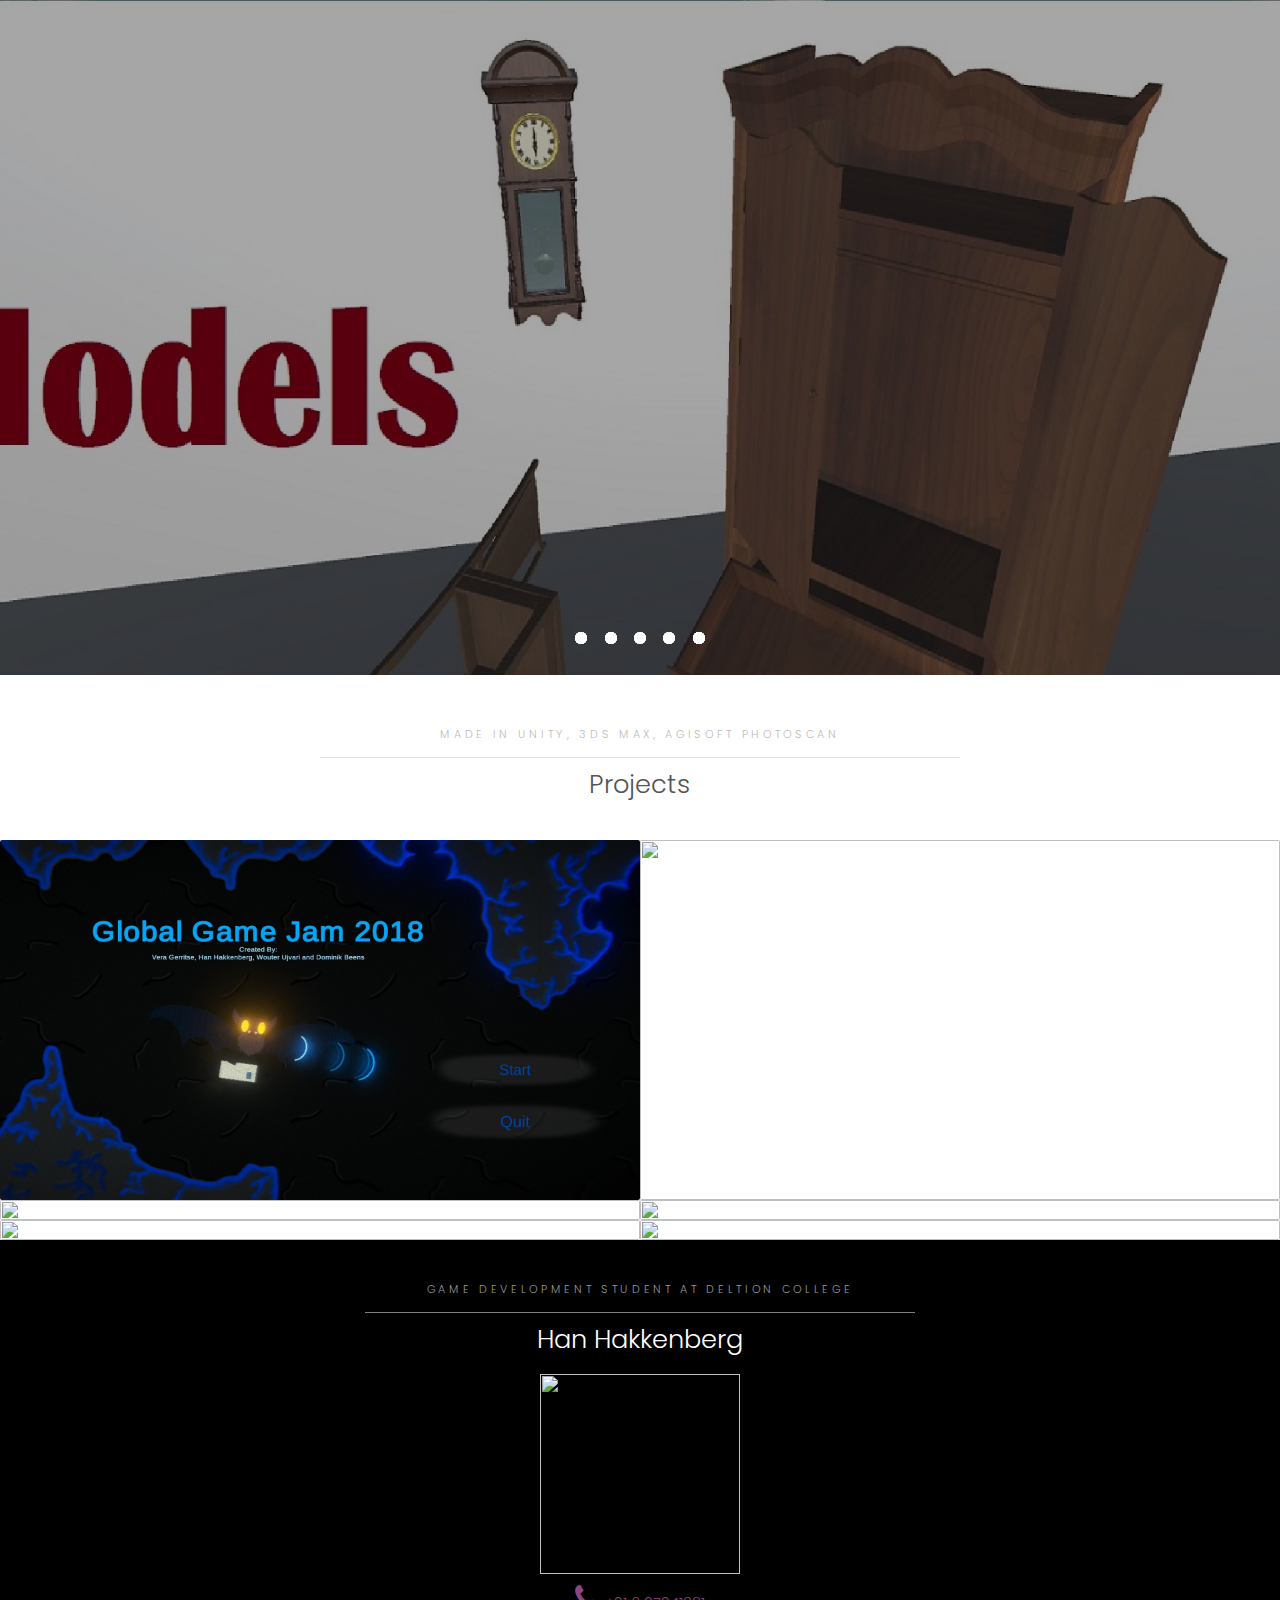
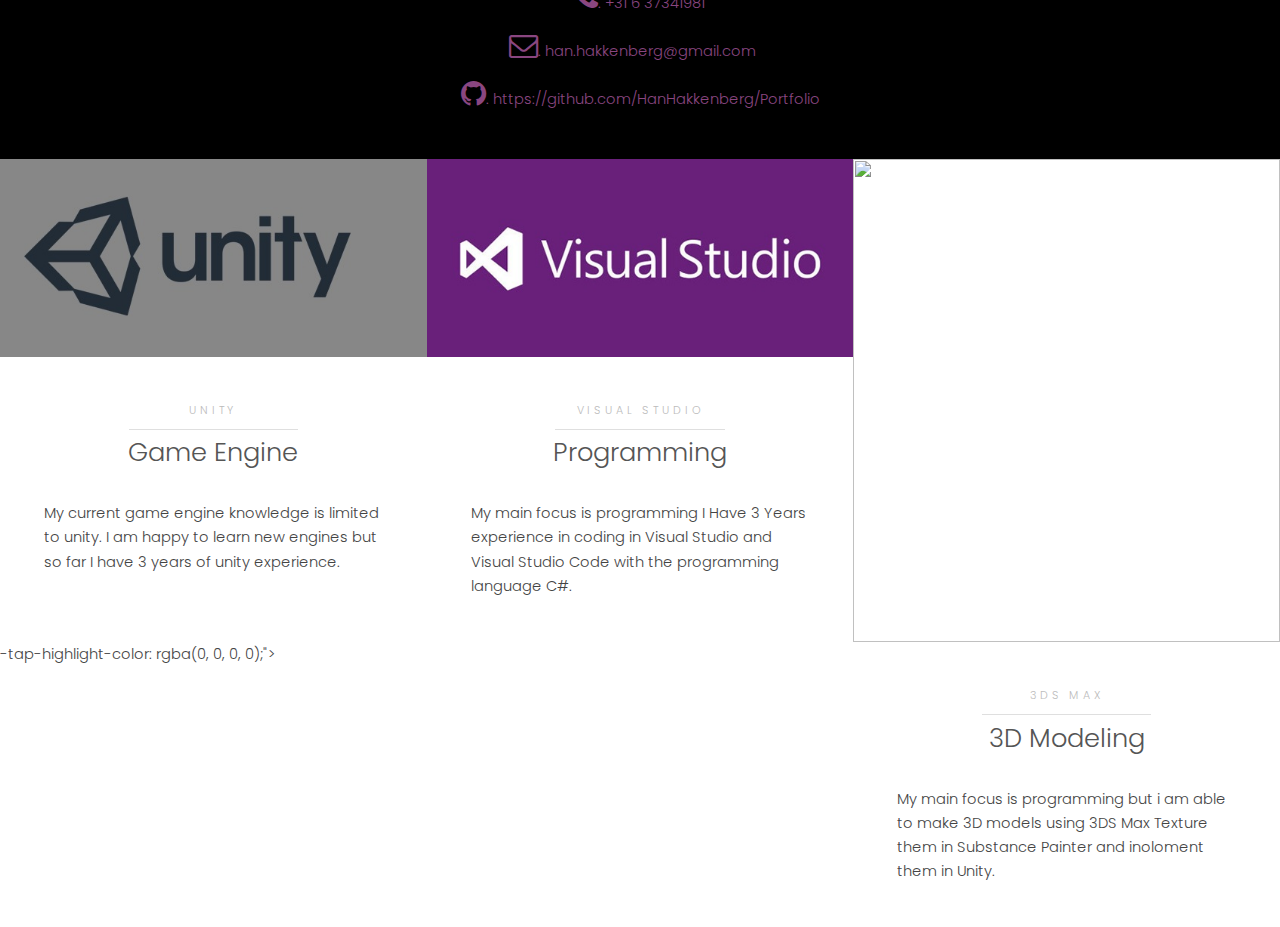
==== commit 2c328acc: "Site Update" ====
--- a/index.html
+++ b/index.html
@@ -14,15 +14,15 @@
 
 		<!-- Banner -->
 			<section class="banner full">
-				<article class="" style="background-image: url(&quot;images/slide01.jpg&quot;); background-position: center -339px;">
+				<article class="" style="background-image: url(&quot;images/slide01.jpg&quot;); background-position: center -856px;">
 					<img src="images/slide01.jpg" alt="">
 					
 				</article>
-				<article class="" style="background-image: url(&quot;images/slide02.jpg&quot;); background-position: center -339px;">
+				<article class="" style="background-image: url(&quot;images/slide02.jpg&quot;); background-position: center -856px;">
 					<img src="images/slide02.jpg" alt="">
 					
 				</article>
-				<article style="background-image: url(&quot;images/slide03.jpg&quot;); background-position: center -339px;" class="">
+				<article style="background-image: url(&quot;images/slide03.jpg&quot;); background-position: center -856px;" class="">
 					<img src="images/slide03.jpg" alt="">
 					<div class="inner">
 						<header>
@@ -31,15 +31,15 @@
 						</header>
 					</div>
 				</article>
-				<article style="background-image: url(&quot;images/slide04.jpg&quot;); background-position: center -339px;" class="visible">
+				<article style="background-image: url(&quot;images/slide04.jpg&quot;); background-position: center -856px;" class="instant">
 					<img src="images/slide04.jpg" alt="">
 					
 				</article>
-				<article style="background-image: url(&quot;images/slide05.jpg&quot;); background-position: center -339px;" class="visible top">
+				<article style="background-image: url(&quot;images/slide05.jpg&quot;); background-position: center -856px;" class="visible top">
 					<img src="images/slide05.jpg" alt="">
 					
 				</article>
-			<ul class="indicators"><li class="visible">0</li><li class="">1</li><li class="">2</li><li class="">3</li><li class="">4</li></ul><ul class="indicators"><li class="">0</li><li class="visible">1</li><li class="">2</li><li class="">3</li><li class="">4</li></ul><ul class="indicators"><li class="">0</li><li class="">1</li><li class="">2</li><li class="">3</li><li class="visible">4</li></ul><ul class="indicators"><li class="">0</li><li class="visible">1</li><li class="">2</li><li class="">3</li><li class="">4</li></ul><ul class="indicators"><li class="">0</li><li class="visible">1</li><li class="">2</li><li class="">3</li><li class="">4</li></ul><ul class="indicators"><li class="">0</li><li class="">1</li><li class="">2</li><li class="">3</li><li class="visible">4</li></ul><ul class="indicators"><li class="">0</li><li class="">1</li><li class="">2</li><li class="">3</li><li class="visible">4</li></ul><ul class="indicators"><li class="">0</li><li class="">1</li><li class="">2</li><li class="">3</li><li class="visible">4</li></ul><ul class="indicators"><li class="">0</li><li class="">1</li><li class="">2</li><li class="visible">3</li><li class="">4</li></ul><ul class="indicators"><li class="visible">0</li><li class="">1</li><li class="">2</li><li class="">3</li><li class="">4</li></ul><ul class="indicators"><li class="">0</li><li class="">1</li><li class="">2</li><li class="">3</li><li class="visible">4</li></ul></section>
+			<ul class="indicators"><li class="visible">0</li><li class="">1</li><li class="">2</li><li class="">3</li><li class="">4</li></ul><ul class="indicators"><li class="">0</li><li class="visible">1</li><li class="">2</li><li class="">3</li><li class="">4</li></ul><ul class="indicators"><li class="">0</li><li class="">1</li><li class="">2</li><li class="">3</li><li class="visible">4</li></ul><ul class="indicators"><li class="">0</li><li class="visible">1</li><li class="">2</li><li class="">3</li><li class="">4</li></ul><ul class="indicators"><li class="">0</li><li class="visible">1</li><li class="">2</li><li class="">3</li><li class="">4</li></ul><ul class="indicators"><li class="">0</li><li class="">1</li><li class="">2</li><li class="">3</li><li class="visible">4</li></ul><ul class="indicators"><li class="">0</li><li class="">1</li><li class="">2</li><li class="">3</li><li class="visible">4</li></ul><ul class="indicators"><li class="">0</li><li class="">1</li><li class="">2</li><li class="">3</li><li class="visible">4</li></ul><ul class="indicators"><li class="">0</li><li class="">1</li><li class="">2</li><li class="visible">3</li><li class="">4</li></ul><ul class="indicators"><li class="visible">0</li><li class="">1</li><li class="">2</li><li class="">3</li><li class="">4</li></ul><ul class="indicators"><li class="">0</li><li class="">1</li><li class="">2</li><li class="">3</li><li class="visible">4</li></ul><ul class="indicators"><li class="">0</li><li class="">1</li><li class="">2</li><li class="">3</li><li class="visible">4</li></ul></section>
 
 		<!-- One -->
 			
@@ -151,7 +151,7 @@
 					<header class="align-center">
 						<p>Game Development Student At Deltion College</p>
 						<h2>Han Hakkenberg</h2>
-					<img src="images/Me2.Jpg" alt="" style="
+					<img src="images/me.PNG" alt="" style="
     width: 200px;
 "><div class="container" style="
     width: 0px;
@@ -204,7 +204,7 @@
 								<div class="image fit" style="
     padding-left: 0px;
 ">
-									<img src="images/Tools/Unity2.JPG" alt="">
+									<img src="images/Tools/Unity2.jpg" alt="">
 								</div>
 								<div class="content">
 									<header class="align-center">
@@ -223,7 +223,7 @@
 ">
 							<div class="box">
 								<div class="image fit">
-									<img src="images/Tools/VisualStudio2.JPG" alt="">
+									<img src="images/Tools/VisualStudio2.jpg" alt="">
 								</div>
 								<div class="content" style="
     padding-bottom: 44px;
@@ -245,7 +245,7 @@
 ">
 							<div class="box">
 								<div class="image fit">
-									<img src="images/Tools/3Ds2.JPG" alt="">
+									<img src="images/Tools/3Ds2.jpg" alt="">
 								</div>
 								<div class="content">
 									<header class="align-center">
@@ -278,4 +278,4 @@
 					<li><a href="generic.html" style="-webkit-tap-highlight-color: rgba(0, 0, 0, 0);">Generic</a></li>
 					<li><a href="elements.html" style="-webkit-tap-highlight-color: rgba(0, 0, 0, 0);">Elements</a></li>
 				</ul>
-			<a href="#menu" class="close" style="-webkit-tap-highlight-color: rgba(0, 0, 0, 0);"></a><a href="#menu" class="close" style="-webkit-tap-highlight-color: rgba(0, 0, 0, 0);"></a><a href="#menu" class="close" style="-webkit-tap-highlight-color: rgba(0, 0, 0, 0);"></a><a href="#menu" class="close" style="-webkit-tap-highlight-color: rgba(0, 0, 0, 0);"></a><a href="#menu" class="close" style="-webkit-tap-highlight-color: rgba(0, 0, 0, 0);"></a><a href="#menu" class="close" style="-webkit-tap-highlight-color: rgba(0, 0, 0, 0);"></a><a href="#menu" class="close" style="-webkit-tap-highlight-color: rgba(0, 0, 0, 0);"></a><a href="#menu" class="close" style="-webkit-tap-highlight-color: rgba(0, 0, 0, 0);"></a><a href="#menu" class="close" style="-webkit-tap-highlight-color: rgba(0, 0, 0, 0);"></a><a href="#menu" class="close" style="-webkit-tap-highlight-color: rgba(0, 0, 0, 0);"></a><a href="#menu" class="close" style="-webkit-tap-highlight-color: rgba(0, 0, 0, 0);"></a><a href="#menu" class="close" style="-webkit-tap-highlight-color: rgba(0, 0, 0, 0);"></a><a href="#menu" class="close" style="-webkit-tap-highlight-color: rgba(0, 0, 0, 0);"></a><a href="#menu" class="close" style="-webkit-tap-highlight-color: rgba(0, 0, 0, 0);"></a><a href="#menu" class="close" style="-webkit-tap-highlight-color: rgba(0, 0, 0, 0);"></a><a href="#menu" class="close" style="-webkit-tap-highlight-color: rgba(0, 0, 0, 0);"></a><a href="#menu" class="close" style="-webkit-tap-highlight-color: rgba(0, 0, 0, 0);"></a><a href="#menu" class="close" style="-webkit-tap-highlight-color: rgba(0, 0, 0, 0);"></a><a href="#menu" class="close" style="-webkit-tap-highlight-color: rgba(0, 0, 0, 0);"></a></nav></body></html>+			<a href="#menu" class="close" style="-webkit-tap-highlight-color: rgba(0, 0, 0, 0);"></a><a href="#menu" class="close" style="-webkit-tap-highlight-color: rgba(0, 0, 0, 0);"></a><a href="#menu" class="close" style="-webkit-tap-highlight-color: rgba(0, 0, 0, 0);"></a><a href="#menu" class="close" style="-webkit-tap-highlight-color: rgba(0, 0, 0, 0);"></a><a href="#menu" class="close" style="-webkit-tap-highlight-color: rgba(0, 0, 0, 0);"></a><a href="#menu" class="close" style="-webkit-tap-highlight-color: rgba(0, 0, 0, 0);"></a><a href="#menu" class="close" style="-webkit-tap-highlight-color: rgba(0, 0, 0, 0);"></a><a href="#menu" class="close" style="-webkit-tap-highlight-color: rgba(0, 0, 0, 0);"></a><a href="#menu" class="close" style="-webkit-tap-highlight-color: rgba(0, 0, 0, 0);"></a><a href="#menu" class="close" style="-webkit-tap-highlight-color: rgba(0, 0, 0, 0);"></a><a href="#menu" class="close" style="-webkit-tap-highlight-color: rgba(0, 0, 0, 0);"></a><a href="#menu" class="close" style="-webkit-tap-highlight-color: rgba(0, 0, 0, 0);"></a><a href="#menu" class="close" style="-webkit-tap-highlight-color: rgba(0, 0, 0, 0);"></a><a href="#menu" class="close" style="-webkit-tap-highlight-color: rgba(0, 0, 0, 0);"></a><a href="#menu" class="close" style="-webkit-tap-highlight-color: rgba(0, 0, 0, 0);"></a><a href="#menu" class="close" style="-webkit-tap-highlight-color: rgba(0, 0, 0, 0);"></a><a href="#menu" class="close" style="-webkit-tap-highlight-color: rgba(0, 0, 0, 0);"></a><a href="#menu" class="close" style="-webkit-tap-highlight-color: rgba(0, 0, 0, 0);"></a><a href="#menu" class="close" style="-webkit-tap-highlight-color: rgba(0, 0, 0, 0);"></a><a href="#menu" class="close" style="-webkit-tap-highlight-color: rgba(0, 0, 0, 0);"></a></nav></body></html>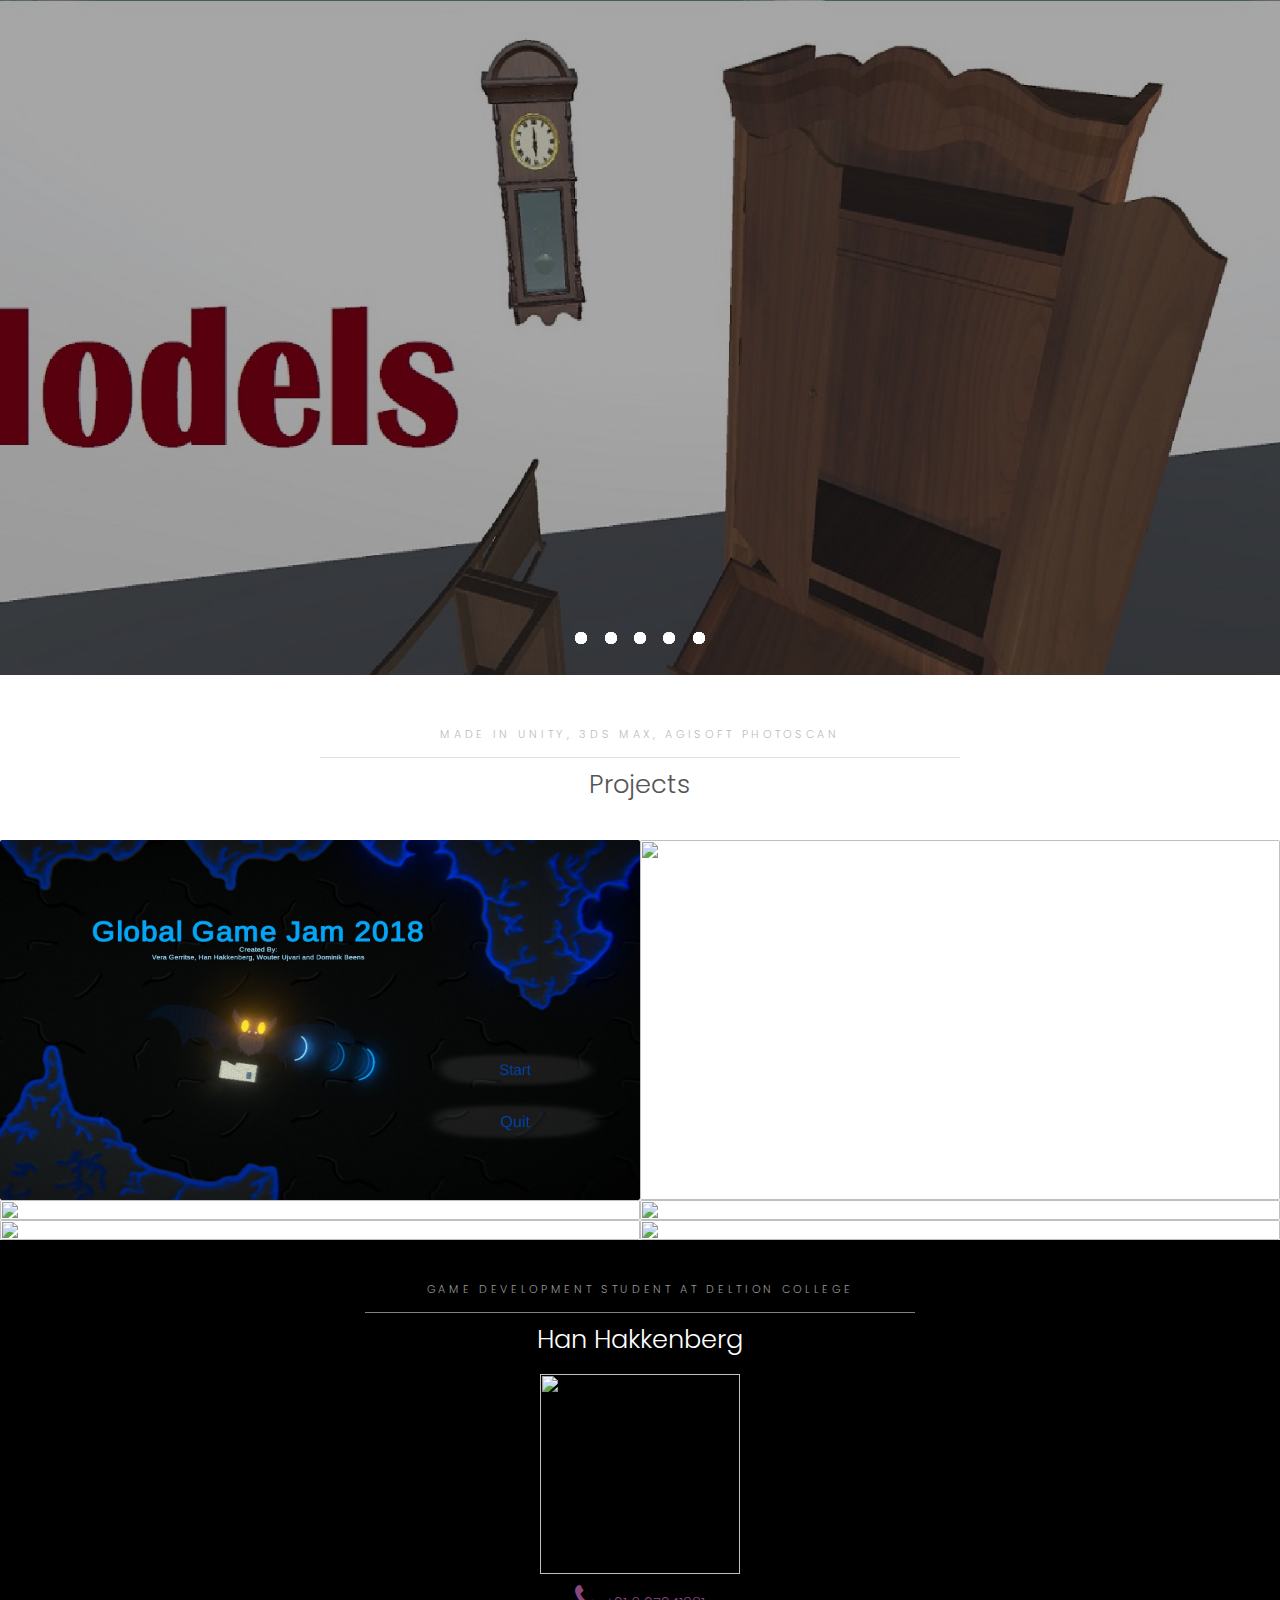
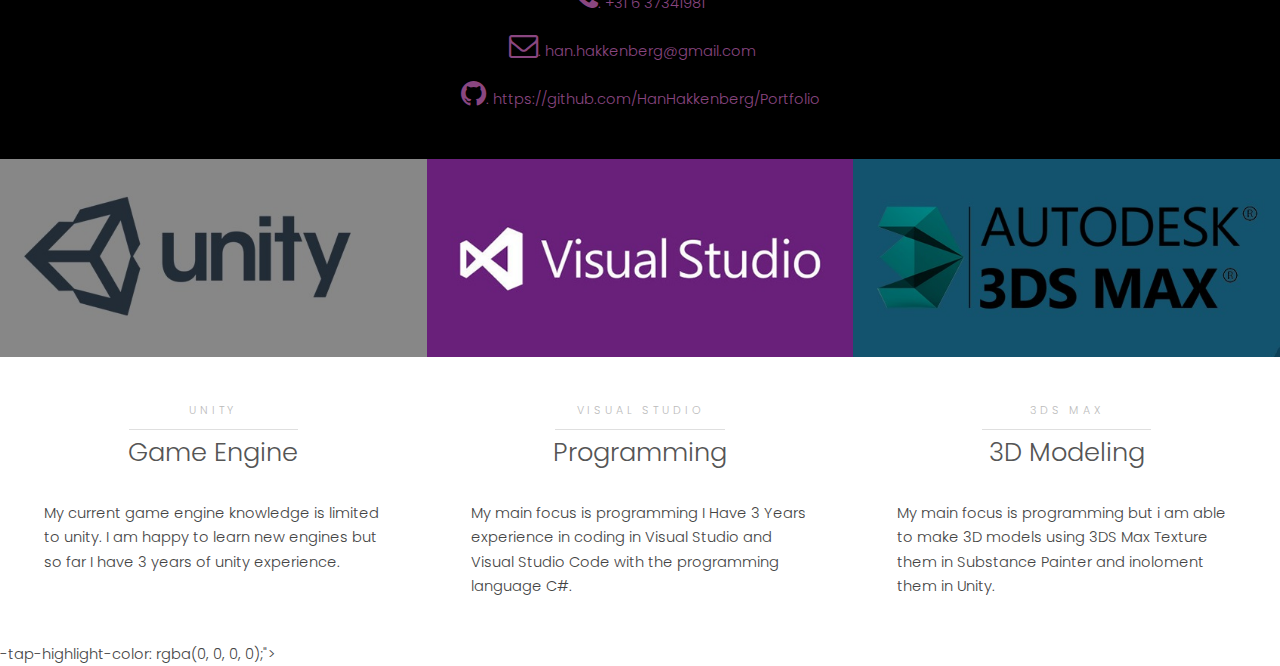
==== commit 3b814442: "Site Update" ====
--- a/index.html
+++ b/index.html
@@ -14,15 +14,15 @@
 
 		<!-- Banner -->
 			<section class="banner full">
-				<article class="" style="background-image: url(&quot;images/slide01.jpg&quot;); background-position: center -856px;">
+				<article class="" style="background-image: url(&quot;images/slide01.jpg&quot;); background-position: center -838.25px;">
 					<img src="images/slide01.jpg" alt="">
 					
 				</article>
-				<article class="" style="background-image: url(&quot;images/slide02.jpg&quot;); background-position: center -856px;">
+				<article class="visible" style="background-image: url(&quot;images/slide02.jpg&quot;); background-position: center -838.25px;">
 					<img src="images/slide02.jpg" alt="">
 					
 				</article>
-				<article style="background-image: url(&quot;images/slide03.jpg&quot;); background-position: center -856px;" class="">
+				<article style="background-image: url(&quot;images/slide03.jpg&quot;); background-position: center -838.25px;" class="visible top">
 					<img src="images/slide03.jpg" alt="">
 					<div class="inner">
 						<header>
@@ -31,15 +31,15 @@
 						</header>
 					</div>
 				</article>
-				<article style="background-image: url(&quot;images/slide04.jpg&quot;); background-position: center -856px;" class="instant">
+				<article style="background-image: url(&quot;images/slide04.jpg&quot;); background-position: center -838.25px;" class="instant">
 					<img src="images/slide04.jpg" alt="">
 					
 				</article>
-				<article style="background-image: url(&quot;images/slide05.jpg&quot;); background-position: center -856px;" class="visible top">
+				<article style="background-image: url(&quot;images/slide05.jpg&quot;); background-position: center -838.25px;" class="visible top">
 					<img src="images/slide05.jpg" alt="">
 					
 				</article>
-			<ul class="indicators"><li class="visible">0</li><li class="">1</li><li class="">2</li><li class="">3</li><li class="">4</li></ul><ul class="indicators"><li class="">0</li><li class="visible">1</li><li class="">2</li><li class="">3</li><li class="">4</li></ul><ul class="indicators"><li class="">0</li><li class="">1</li><li class="">2</li><li class="">3</li><li class="visible">4</li></ul><ul class="indicators"><li class="">0</li><li class="visible">1</li><li class="">2</li><li class="">3</li><li class="">4</li></ul><ul class="indicators"><li class="">0</li><li class="visible">1</li><li class="">2</li><li class="">3</li><li class="">4</li></ul><ul class="indicators"><li class="">0</li><li class="">1</li><li class="">2</li><li class="">3</li><li class="visible">4</li></ul><ul class="indicators"><li class="">0</li><li class="">1</li><li class="">2</li><li class="">3</li><li class="visible">4</li></ul><ul class="indicators"><li class="">0</li><li class="">1</li><li class="">2</li><li class="">3</li><li class="visible">4</li></ul><ul class="indicators"><li class="">0</li><li class="">1</li><li class="">2</li><li class="visible">3</li><li class="">4</li></ul><ul class="indicators"><li class="visible">0</li><li class="">1</li><li class="">2</li><li class="">3</li><li class="">4</li></ul><ul class="indicators"><li class="">0</li><li class="">1</li><li class="">2</li><li class="">3</li><li class="visible">4</li></ul><ul class="indicators"><li class="">0</li><li class="">1</li><li class="">2</li><li class="">3</li><li class="visible">4</li></ul></section>
+			<ul class="indicators"><li class="visible">0</li><li class="">1</li><li class="">2</li><li class="">3</li><li class="">4</li></ul><ul class="indicators"><li class="">0</li><li class="visible">1</li><li class="">2</li><li class="">3</li><li class="">4</li></ul><ul class="indicators"><li class="">0</li><li class="">1</li><li class="">2</li><li class="">3</li><li class="visible">4</li></ul><ul class="indicators"><li class="">0</li><li class="visible">1</li><li class="">2</li><li class="">3</li><li class="">4</li></ul><ul class="indicators"><li class="">0</li><li class="visible">1</li><li class="">2</li><li class="">3</li><li class="">4</li></ul><ul class="indicators"><li class="">0</li><li class="">1</li><li class="">2</li><li class="">3</li><li class="visible">4</li></ul><ul class="indicators"><li class="">0</li><li class="">1</li><li class="">2</li><li class="">3</li><li class="visible">4</li></ul><ul class="indicators"><li class="">0</li><li class="">1</li><li class="">2</li><li class="">3</li><li class="visible">4</li></ul><ul class="indicators"><li class="">0</li><li class="">1</li><li class="">2</li><li class="visible">3</li><li class="">4</li></ul><ul class="indicators"><li class="visible">0</li><li class="">1</li><li class="">2</li><li class="">3</li><li class="">4</li></ul><ul class="indicators"><li class="">0</li><li class="">1</li><li class="">2</li><li class="">3</li><li class="visible">4</li></ul><ul class="indicators"><li class="">0</li><li class="">1</li><li class="">2</li><li class="">3</li><li class="visible">4</li></ul><ul class="indicators"><li class="">0</li><li class="">1</li><li class="visible">2</li><li>3</li><li>4</li></ul></section>
 
 		<!-- One -->
 			
@@ -245,7 +245,7 @@
 ">
 							<div class="box">
 								<div class="image fit">
-									<img src="images/Tools/3Ds2.jpg" alt="">
+									<img src="images/Tools/3DS2.jpg" alt="">
 								</div>
 								<div class="content">
 									<header class="align-center">
@@ -278,4 +278,4 @@
 					<li><a href="generic.html" style="-webkit-tap-highlight-color: rgba(0, 0, 0, 0);">Generic</a></li>
 					<li><a href="elements.html" style="-webkit-tap-highlight-color: rgba(0, 0, 0, 0);">Elements</a></li>
 				</ul>
-			<a href="#menu" class="close" style="-webkit-tap-highlight-color: rgba(0, 0, 0, 0);"></a><a href="#menu" class="close" style="-webkit-tap-highlight-color: rgba(0, 0, 0, 0);"></a><a href="#menu" class="close" style="-webkit-tap-highlight-color: rgba(0, 0, 0, 0);"></a><a href="#menu" class="close" style="-webkit-tap-highlight-color: rgba(0, 0, 0, 0);"></a><a href="#menu" class="close" style="-webkit-tap-highlight-color: rgba(0, 0, 0, 0);"></a><a href="#menu" class="close" style="-webkit-tap-highlight-color: rgba(0, 0, 0, 0);"></a><a href="#menu" class="close" style="-webkit-tap-highlight-color: rgba(0, 0, 0, 0);"></a><a href="#menu" class="close" style="-webkit-tap-highlight-color: rgba(0, 0, 0, 0);"></a><a href="#menu" class="close" style="-webkit-tap-highlight-color: rgba(0, 0, 0, 0);"></a><a href="#menu" class="close" style="-webkit-tap-highlight-color: rgba(0, 0, 0, 0);"></a><a href="#menu" class="close" style="-webkit-tap-highlight-color: rgba(0, 0, 0, 0);"></a><a href="#menu" class="close" style="-webkit-tap-highlight-color: rgba(0, 0, 0, 0);"></a><a href="#menu" class="close" style="-webkit-tap-highlight-color: rgba(0, 0, 0, 0);"></a><a href="#menu" class="close" style="-webkit-tap-highlight-color: rgba(0, 0, 0, 0);"></a><a href="#menu" class="close" style="-webkit-tap-highlight-color: rgba(0, 0, 0, 0);"></a><a href="#menu" class="close" style="-webkit-tap-highlight-color: rgba(0, 0, 0, 0);"></a><a href="#menu" class="close" style="-webkit-tap-highlight-color: rgba(0, 0, 0, 0);"></a><a href="#menu" class="close" style="-webkit-tap-highlight-color: rgba(0, 0, 0, 0);"></a><a href="#menu" class="close" style="-webkit-tap-highlight-color: rgba(0, 0, 0, 0);"></a><a href="#menu" class="close" style="-webkit-tap-highlight-color: rgba(0, 0, 0, 0);"></a></nav></body></html>+			<a href="#menu" class="close" style="-webkit-tap-highlight-color: rgba(0, 0, 0, 0);"></a><a href="#menu" class="close" style="-webkit-tap-highlight-color: rgba(0, 0, 0, 0);"></a><a href="#menu" class="close" style="-webkit-tap-highlight-color: rgba(0, 0, 0, 0);"></a><a href="#menu" class="close" style="-webkit-tap-highlight-color: rgba(0, 0, 0, 0);"></a><a href="#menu" class="close" style="-webkit-tap-highlight-color: rgba(0, 0, 0, 0);"></a><a href="#menu" class="close" style="-webkit-tap-highlight-color: rgba(0, 0, 0, 0);"></a><a href="#menu" class="close" style="-webkit-tap-highlight-color: rgba(0, 0, 0, 0);"></a><a href="#menu" class="close" style="-webkit-tap-highlight-color: rgba(0, 0, 0, 0);"></a><a href="#menu" class="close" style="-webkit-tap-highlight-color: rgba(0, 0, 0, 0);"></a><a href="#menu" class="close" style="-webkit-tap-highlight-color: rgba(0, 0, 0, 0);"></a><a href="#menu" class="close" style="-webkit-tap-highlight-color: rgba(0, 0, 0, 0);"></a><a href="#menu" class="close" style="-webkit-tap-highlight-color: rgba(0, 0, 0, 0);"></a><a href="#menu" class="close" style="-webkit-tap-highlight-color: rgba(0, 0, 0, 0);"></a><a href="#menu" class="close" style="-webkit-tap-highlight-color: rgba(0, 0, 0, 0);"></a><a href="#menu" class="close" style="-webkit-tap-highlight-color: rgba(0, 0, 0, 0);"></a><a href="#menu" class="close" style="-webkit-tap-highlight-color: rgba(0, 0, 0, 0);"></a><a href="#menu" class="close" style="-webkit-tap-highlight-color: rgba(0, 0, 0, 0);"></a><a href="#menu" class="close" style="-webkit-tap-highlight-color: rgba(0, 0, 0, 0);"></a><a href="#menu" class="close" style="-webkit-tap-highlight-color: rgba(0, 0, 0, 0);"></a><a href="#menu" class="close" style="-webkit-tap-highlight-color: rgba(0, 0, 0, 0);"></a><a href="#menu" class="close" style="-webkit-tap-highlight-color: rgba(0, 0, 0, 0);"></a></nav></body></html>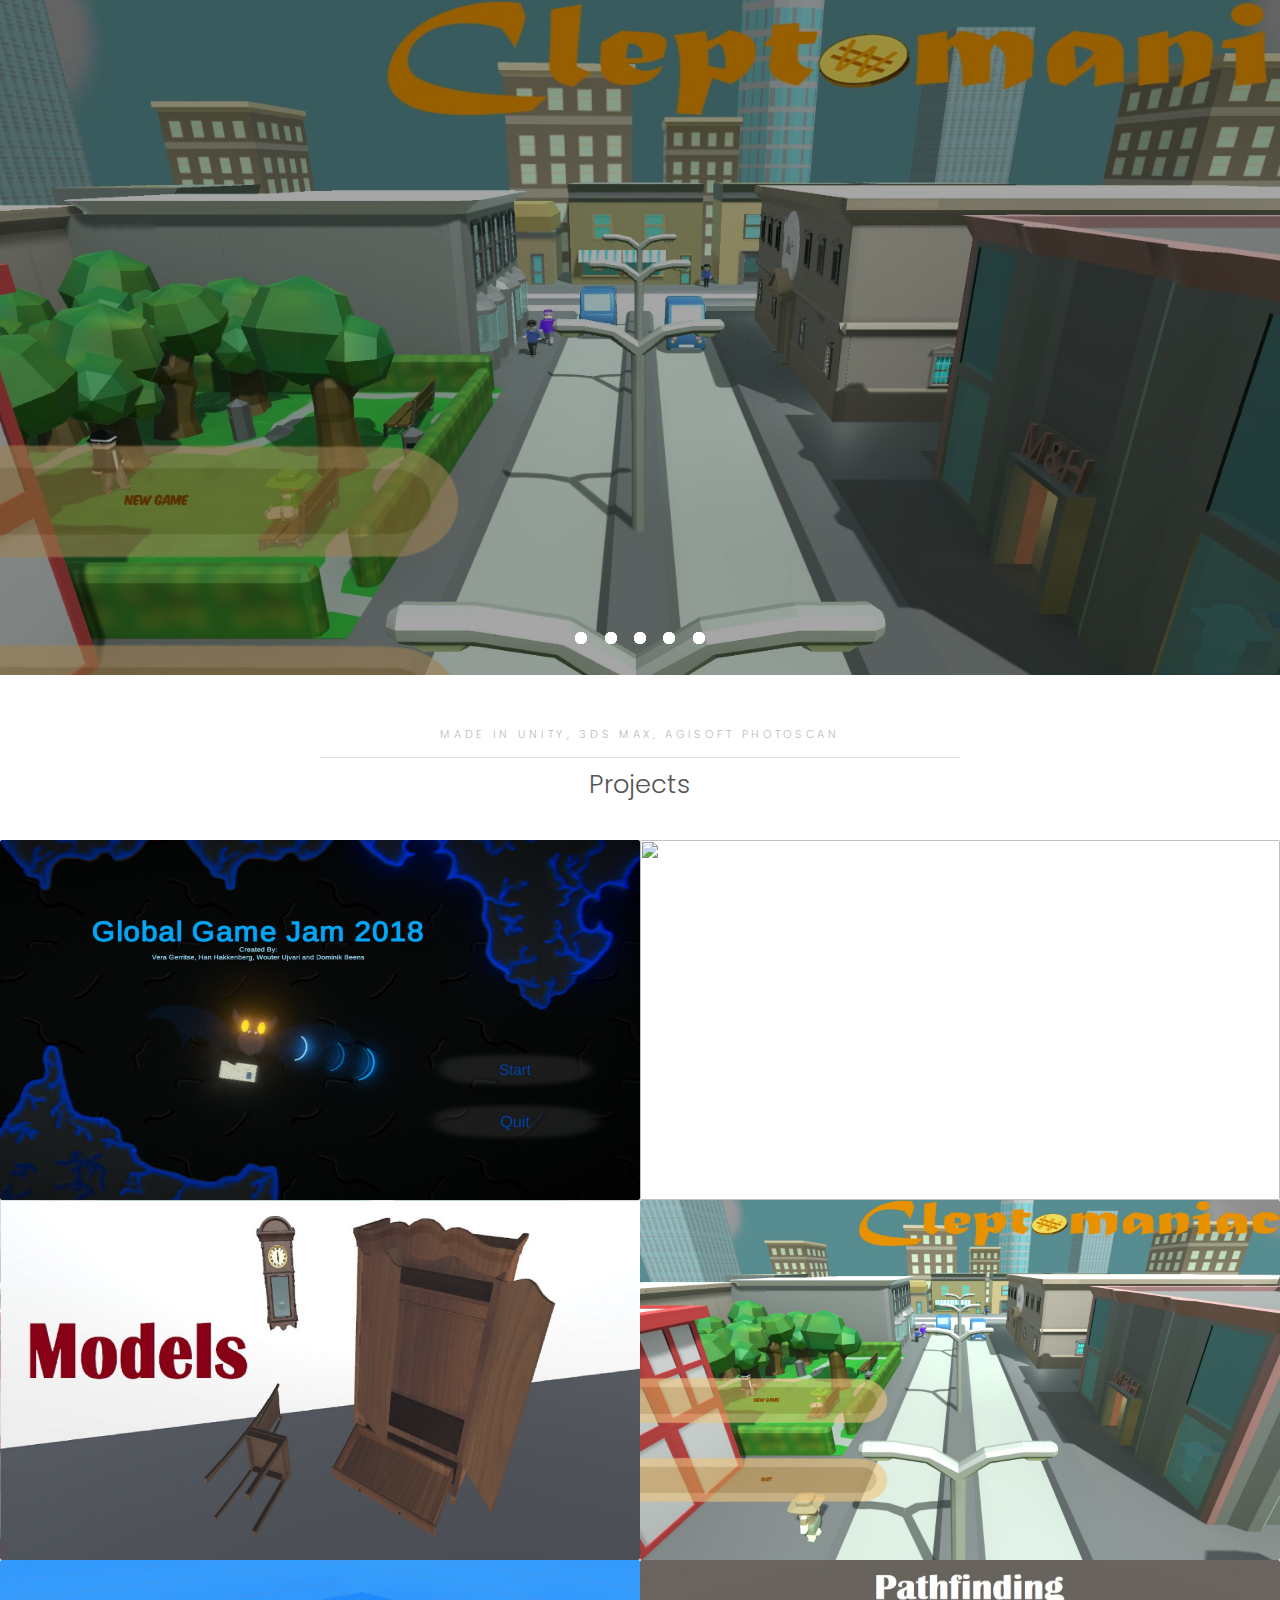
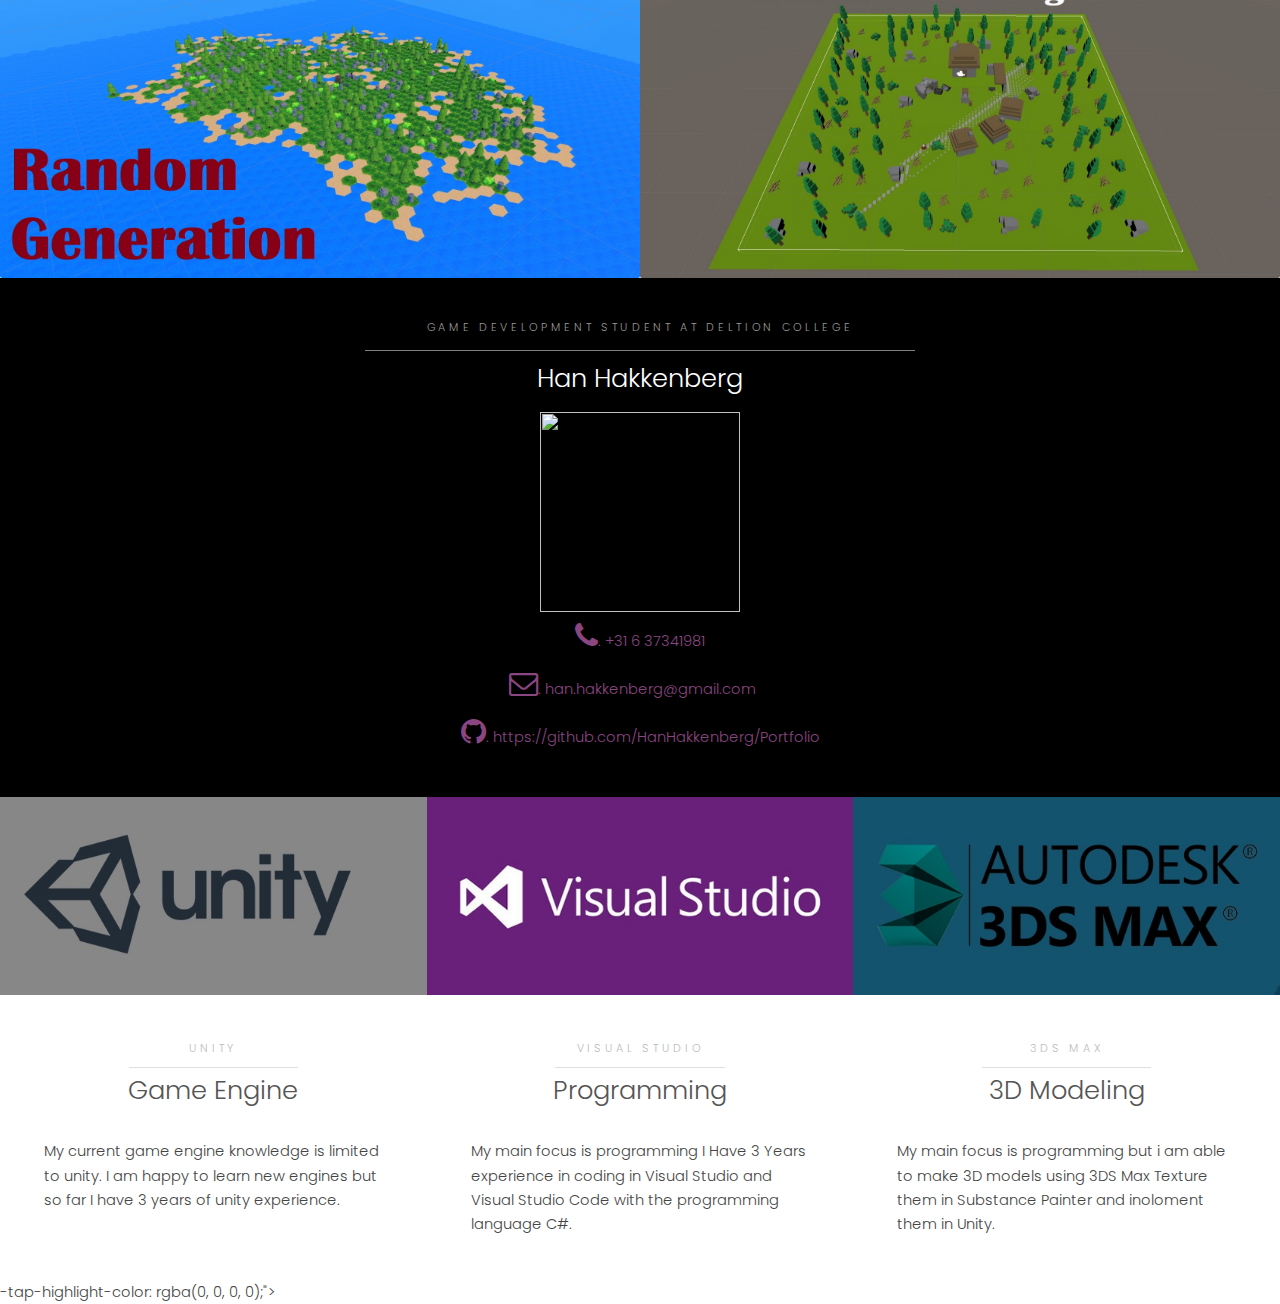
==== commit 279a0ba0: "Site Update" ====
--- a/index.html
+++ b/index.html
@@ -14,15 +14,15 @@
 
 		<!-- Banner -->
 			<section class="banner full">
-				<article class="" style="background-image: url(&quot;images/slide01.jpg&quot;); background-position: center -838.25px;">
+				<article class="" style="background-image: url(&quot;images/slide01.jpg&quot;); background-position: center 0px;">
 					<img src="images/slide01.jpg" alt="">
 					
 				</article>
-				<article class="visible" style="background-image: url(&quot;images/slide02.jpg&quot;); background-position: center -838.25px;">
+				<article class="" style="background-image: url(&quot;images/slide02.jpg&quot;); background-position: center 0px;">
 					<img src="images/slide02.jpg" alt="">
 					
 				</article>
-				<article style="background-image: url(&quot;images/slide03.jpg&quot;); background-position: center -838.25px;" class="visible top">
+				<article style="background-image: url(&quot;images/slide03.jpg&quot;); background-position: center 0px;" class="visible top">
 					<img src="images/slide03.jpg" alt="">
 					<div class="inner">
 						<header>
@@ -31,15 +31,15 @@
 						</header>
 					</div>
 				</article>
-				<article style="background-image: url(&quot;images/slide04.jpg&quot;); background-position: center -838.25px;" class="instant">
+				<article style="background-image: url(&quot;images/slide04.jpg&quot;); background-position: center 0px;" class="">
 					<img src="images/slide04.jpg" alt="">
 					
 				</article>
-				<article style="background-image: url(&quot;images/slide05.jpg&quot;); background-position: center -838.25px;" class="visible top">
+				<article style="background-image: url(&quot;images/slide05.jpg&quot;); background-position: center 0px;" class="">
 					<img src="images/slide05.jpg" alt="">
 					
 				</article>
-			<ul class="indicators"><li class="visible">0</li><li class="">1</li><li class="">2</li><li class="">3</li><li class="">4</li></ul><ul class="indicators"><li class="">0</li><li class="visible">1</li><li class="">2</li><li class="">3</li><li class="">4</li></ul><ul class="indicators"><li class="">0</li><li class="">1</li><li class="">2</li><li class="">3</li><li class="visible">4</li></ul><ul class="indicators"><li class="">0</li><li class="visible">1</li><li class="">2</li><li class="">3</li><li class="">4</li></ul><ul class="indicators"><li class="">0</li><li class="visible">1</li><li class="">2</li><li class="">3</li><li class="">4</li></ul><ul class="indicators"><li class="">0</li><li class="">1</li><li class="">2</li><li class="">3</li><li class="visible">4</li></ul><ul class="indicators"><li class="">0</li><li class="">1</li><li class="">2</li><li class="">3</li><li class="visible">4</li></ul><ul class="indicators"><li class="">0</li><li class="">1</li><li class="">2</li><li class="">3</li><li class="visible">4</li></ul><ul class="indicators"><li class="">0</li><li class="">1</li><li class="">2</li><li class="visible">3</li><li class="">4</li></ul><ul class="indicators"><li class="visible">0</li><li class="">1</li><li class="">2</li><li class="">3</li><li class="">4</li></ul><ul class="indicators"><li class="">0</li><li class="">1</li><li class="">2</li><li class="">3</li><li class="visible">4</li></ul><ul class="indicators"><li class="">0</li><li class="">1</li><li class="">2</li><li class="">3</li><li class="visible">4</li></ul><ul class="indicators"><li class="">0</li><li class="">1</li><li class="visible">2</li><li>3</li><li>4</li></ul></section>
+			<ul class="indicators"><li class="visible">0</li><li class="">1</li><li class="">2</li><li class="">3</li><li class="">4</li></ul><ul class="indicators"><li class="">0</li><li class="visible">1</li><li class="">2</li><li class="">3</li><li class="">4</li></ul><ul class="indicators"><li class="">0</li><li class="">1</li><li class="">2</li><li class="">3</li><li class="visible">4</li></ul><ul class="indicators"><li class="">0</li><li class="visible">1</li><li class="">2</li><li class="">3</li><li class="">4</li></ul><ul class="indicators"><li class="">0</li><li class="visible">1</li><li class="">2</li><li class="">3</li><li class="">4</li></ul><ul class="indicators"><li class="">0</li><li class="">1</li><li class="">2</li><li class="">3</li><li class="visible">4</li></ul><ul class="indicators"><li class="">0</li><li class="">1</li><li class="">2</li><li class="">3</li><li class="visible">4</li></ul><ul class="indicators"><li class="">0</li><li class="">1</li><li class="">2</li><li class="">3</li><li class="visible">4</li></ul><ul class="indicators"><li class="">0</li><li class="">1</li><li class="">2</li><li class="visible">3</li><li class="">4</li></ul><ul class="indicators"><li class="visible">0</li><li class="">1</li><li class="">2</li><li class="">3</li><li class="">4</li></ul><ul class="indicators"><li class="">0</li><li class="">1</li><li class="">2</li><li class="">3</li><li class="visible">4</li></ul><ul class="indicators"><li class="">0</li><li class="">1</li><li class="">2</li><li class="">3</li><li class="visible">4</li></ul><ul class="indicators"><li class="">0</li><li class="">1</li><li class="visible">2</li><li>3</li><li>4</li></ul><ul class="indicators"><li class="">0</li><li class="">1</li><li class="visible">2</li><li class="">3</li><li class="">4</li></ul></section>
 
 		<!-- One -->
 			
@@ -93,21 +93,21 @@
     padding-right: 0px;
     padding-bottom: 0px;
 ">
-								<a href="Models.html"><img src="images/Slide05.jpg" alt=""></a>
-							</div>
-						</div>
-						<div style="
-    padding-top: 0px;
-    padding-left: 0px;
-    padding-bottom: 0px;
-">
-							<div class="image fit" style="
-    padding-left: 0px;
-    padding-top: 0px;
-    padding-right: 0px;
-    padding-bottom: 0px;
-">
-								<a href="Cleptomaniac.html"><img src="images/Slide03.jpg" alt=""></a>
+								<a href="Models.html"><img src="images/slide05.jpg" alt=""></a>
+							</div>
+						</div>
+						<div style="
+    padding-top: 0px;
+    padding-left: 0px;
+    padding-bottom: 0px;
+">
+							<div class="image fit" style="
+    padding-left: 0px;
+    padding-top: 0px;
+    padding-right: 0px;
+    padding-bottom: 0px;
+">
+								<a href="Cleptomaniac.html"><img src="images/slide03.jpg" alt=""></a>
 							</div>
 						</div>
 					<div style="
@@ -120,7 +120,7 @@
     padding-right: 0px;
     padding-bottom: 0px;
 ">
-								<a href="Random Generation.html"><img src="images/Slide06.jpg" alt=""></a>
+								<a href="Random Generation.html"><img src="images/slide06.jpg" alt=""></a>
 							</div>
 						</div><div style="
     padding-right: 0px;
@@ -133,7 +133,7 @@
     padding-right: 0px;
     padding-bottom: 0px;
 ">
-								<a href="Pathfinding.html"><img src="images/Slide04.jpg" alt=""></a>
+								<a href="Pathfinding.html"><img src="images/slide04.jpg" alt=""></a>
 							</div>
 						</div></div><div class="image fit" style="
     padding-left: 0px;
@@ -278,4 +278,4 @@
 					<li><a href="generic.html" style="-webkit-tap-highlight-color: rgba(0, 0, 0, 0);">Generic</a></li>
 					<li><a href="elements.html" style="-webkit-tap-highlight-color: rgba(0, 0, 0, 0);">Elements</a></li>
 				</ul>
-			<a href="#menu" class="close" style="-webkit-tap-highlight-color: rgba(0, 0, 0, 0);"></a><a href="#menu" class="close" style="-webkit-tap-highlight-color: rgba(0, 0, 0, 0);"></a><a href="#menu" class="close" style="-webkit-tap-highlight-color: rgba(0, 0, 0, 0);"></a><a href="#menu" class="close" style="-webkit-tap-highlight-color: rgba(0, 0, 0, 0);"></a><a href="#menu" class="close" style="-webkit-tap-highlight-color: rgba(0, 0, 0, 0);"></a><a href="#menu" class="close" style="-webkit-tap-highlight-color: rgba(0, 0, 0, 0);"></a><a href="#menu" class="close" style="-webkit-tap-highlight-color: rgba(0, 0, 0, 0);"></a><a href="#menu" class="close" style="-webkit-tap-highlight-color: rgba(0, 0, 0, 0);"></a><a href="#menu" class="close" style="-webkit-tap-highlight-color: rgba(0, 0, 0, 0);"></a><a href="#menu" class="close" style="-webkit-tap-highlight-color: rgba(0, 0, 0, 0);"></a><a href="#menu" class="close" style="-webkit-tap-highlight-color: rgba(0, 0, 0, 0);"></a><a href="#menu" class="close" style="-webkit-tap-highlight-color: rgba(0, 0, 0, 0);"></a><a href="#menu" class="close" style="-webkit-tap-highlight-color: rgba(0, 0, 0, 0);"></a><a href="#menu" class="close" style="-webkit-tap-highlight-color: rgba(0, 0, 0, 0);"></a><a href="#menu" class="close" style="-webkit-tap-highlight-color: rgba(0, 0, 0, 0);"></a><a href="#menu" class="close" style="-webkit-tap-highlight-color: rgba(0, 0, 0, 0);"></a><a href="#menu" class="close" style="-webkit-tap-highlight-color: rgba(0, 0, 0, 0);"></a><a href="#menu" class="close" style="-webkit-tap-highlight-color: rgba(0, 0, 0, 0);"></a><a href="#menu" class="close" style="-webkit-tap-highlight-color: rgba(0, 0, 0, 0);"></a><a href="#menu" class="close" style="-webkit-tap-highlight-color: rgba(0, 0, 0, 0);"></a><a href="#menu" class="close" style="-webkit-tap-highlight-color: rgba(0, 0, 0, 0);"></a></nav></body></html>+			<a href="#menu" class="close" style="-webkit-tap-highlight-color: rgba(0, 0, 0, 0);"></a><a href="#menu" class="close" style="-webkit-tap-highlight-color: rgba(0, 0, 0, 0);"></a><a href="#menu" class="close" style="-webkit-tap-highlight-color: rgba(0, 0, 0, 0);"></a><a href="#menu" class="close" style="-webkit-tap-highlight-color: rgba(0, 0, 0, 0);"></a><a href="#menu" class="close" style="-webkit-tap-highlight-color: rgba(0, 0, 0, 0);"></a><a href="#menu" class="close" style="-webkit-tap-highlight-color: rgba(0, 0, 0, 0);"></a><a href="#menu" class="close" style="-webkit-tap-highlight-color: rgba(0, 0, 0, 0);"></a><a href="#menu" class="close" style="-webkit-tap-highlight-color: rgba(0, 0, 0, 0);"></a><a href="#menu" class="close" style="-webkit-tap-highlight-color: rgba(0, 0, 0, 0);"></a><a href="#menu" class="close" style="-webkit-tap-highlight-color: rgba(0, 0, 0, 0);"></a><a href="#menu" class="close" style="-webkit-tap-highlight-color: rgba(0, 0, 0, 0);"></a><a href="#menu" class="close" style="-webkit-tap-highlight-color: rgba(0, 0, 0, 0);"></a><a href="#menu" class="close" style="-webkit-tap-highlight-color: rgba(0, 0, 0, 0);"></a><a href="#menu" class="close" style="-webkit-tap-highlight-color: rgba(0, 0, 0, 0);"></a><a href="#menu" class="close" style="-webkit-tap-highlight-color: rgba(0, 0, 0, 0);"></a><a href="#menu" class="close" style="-webkit-tap-highlight-color: rgba(0, 0, 0, 0);"></a><a href="#menu" class="close" style="-webkit-tap-highlight-color: rgba(0, 0, 0, 0);"></a><a href="#menu" class="close" style="-webkit-tap-highlight-color: rgba(0, 0, 0, 0);"></a><a href="#menu" class="close" style="-webkit-tap-highlight-color: rgba(0, 0, 0, 0);"></a><a href="#menu" class="close" style="-webkit-tap-highlight-color: rgba(0, 0, 0, 0);"></a><a href="#menu" class="close" style="-webkit-tap-highlight-color: rgba(0, 0, 0, 0);"></a><a href="#menu" class="close" style="-webkit-tap-highlight-color: rgba(0, 0, 0, 0);"></a></nav></body></html>